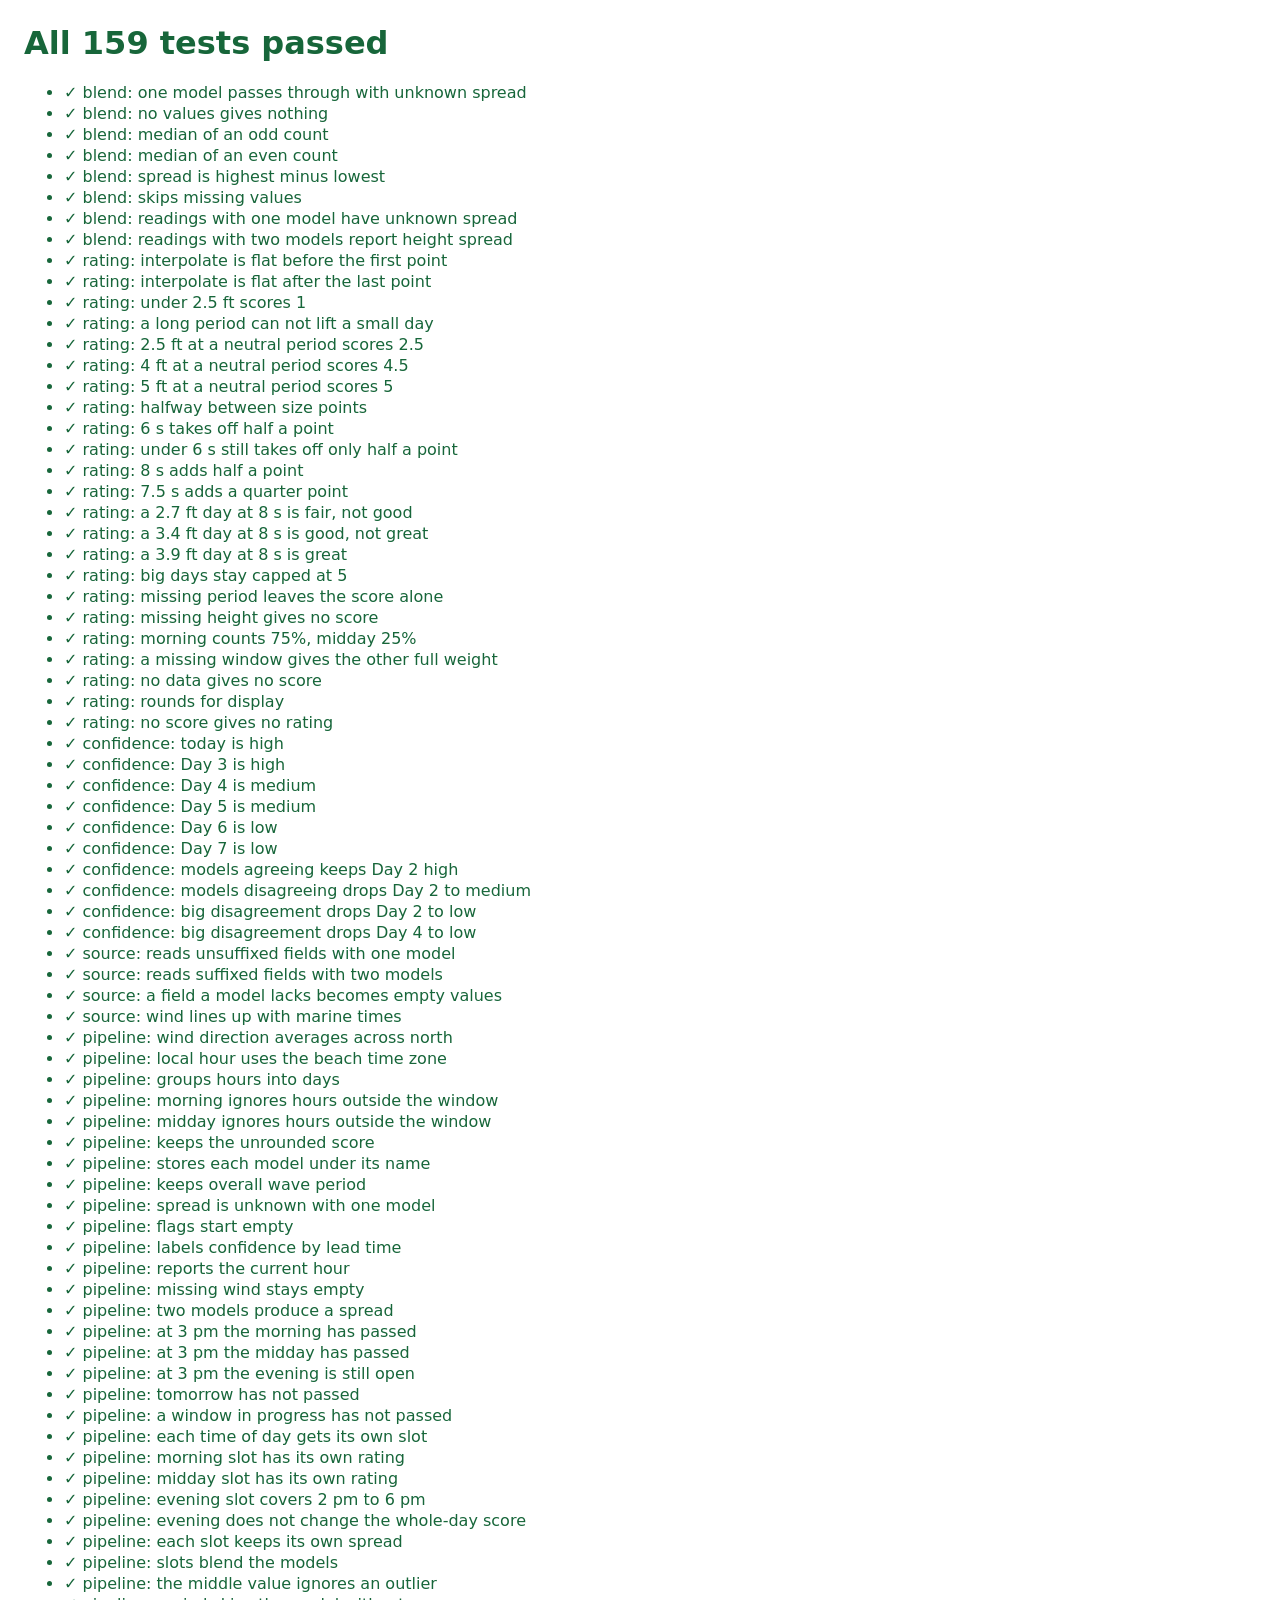
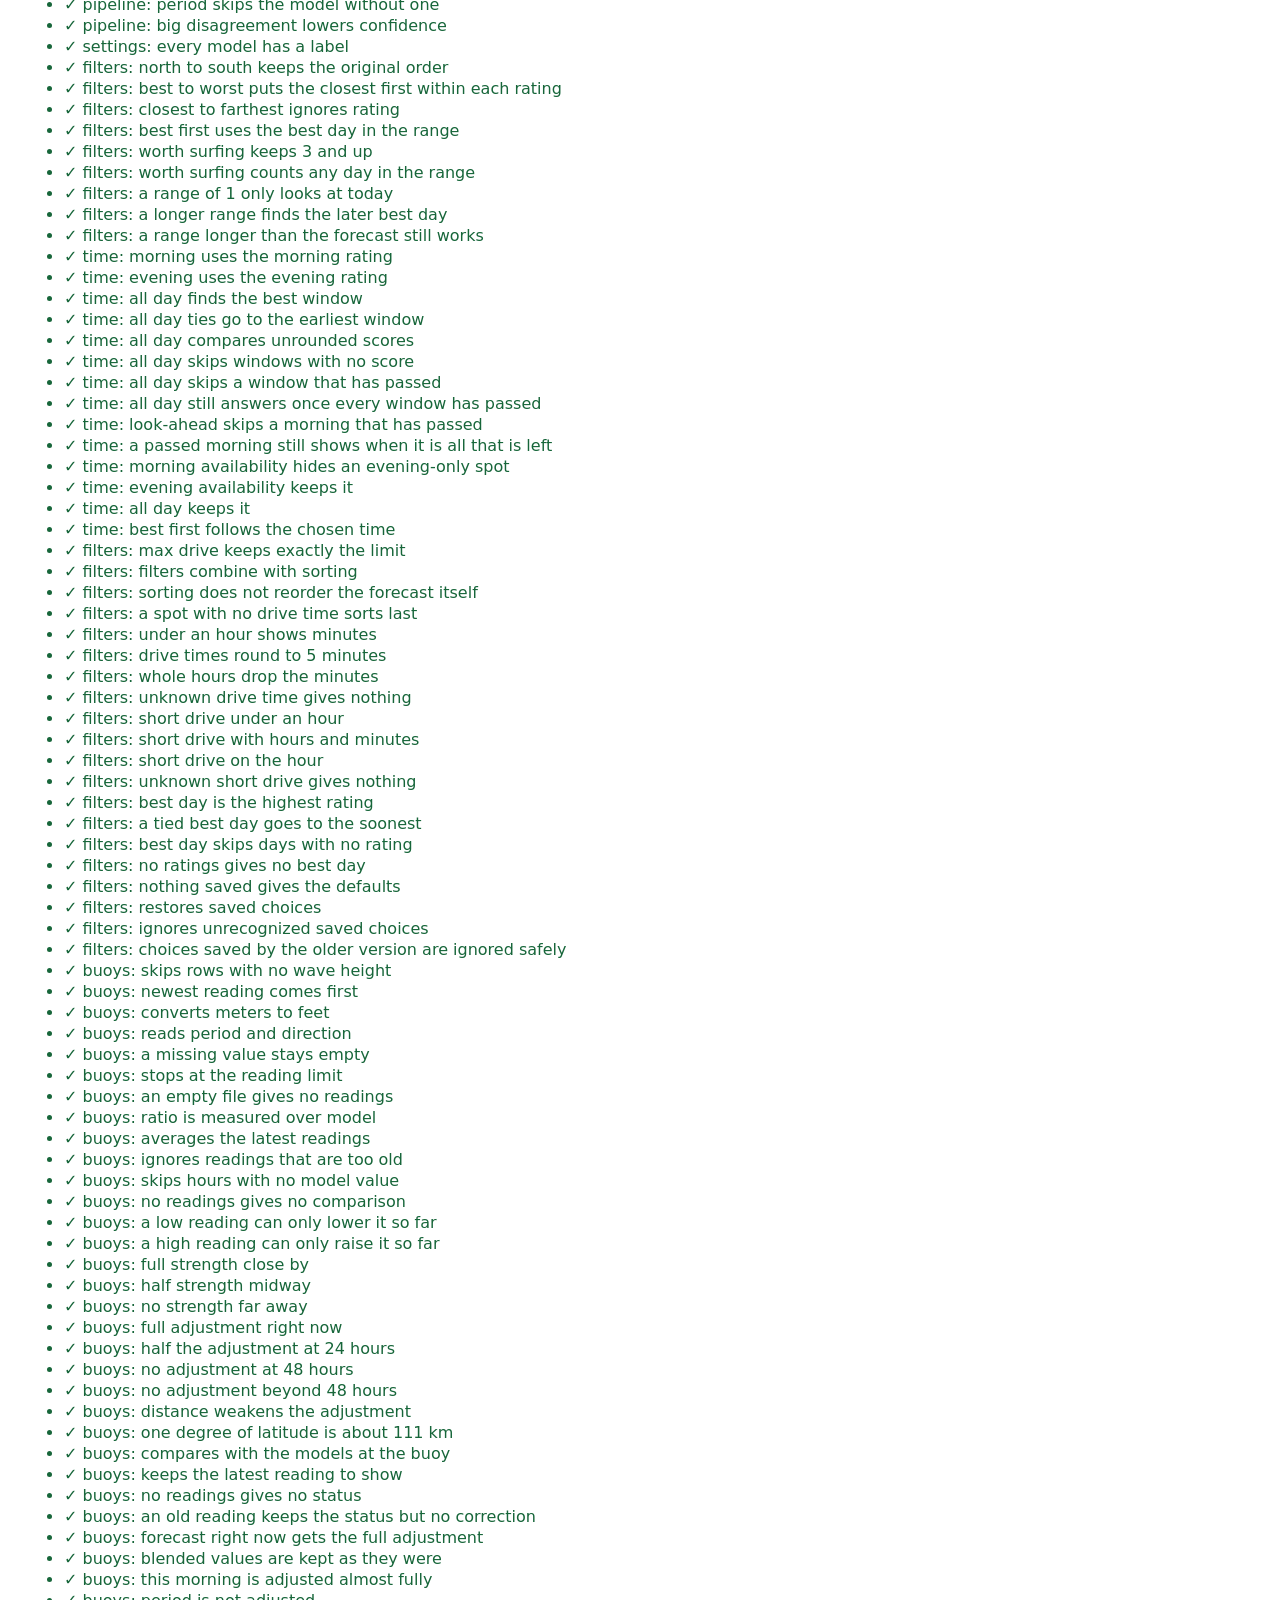
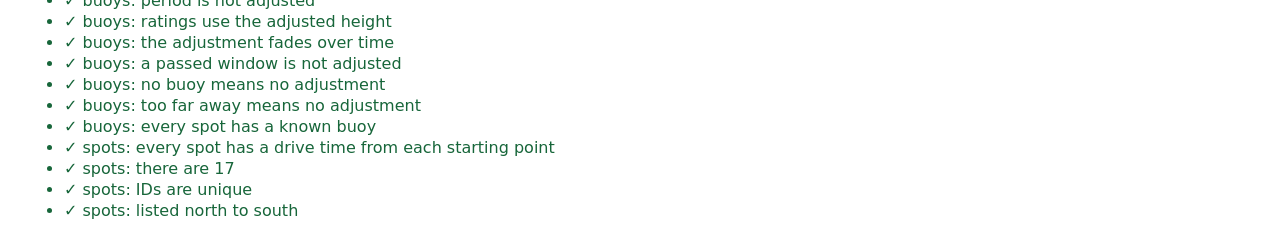
==== tests/tests.html @ 1b45737b "Add live buoy comparison and forecast correction A scheduled GitHub Action saves NOAA buoy readings " ====
<!DOCTYPE html>
<html lang="en">
  <head>
    <meta charset="utf-8" />
    <title>Surf Radar tests</title>
    <style>
      body { font-family: system-ui, sans-serif; margin: 24px; }
      .pass { color: #17663a; }
      .fail { color: #b3261e; font-weight: 700; }
      li { margin-block: 2px; }
    </style>
  </head>
  <body>
    <h1 id="summary">Running…</h1>
    <ul id="results"></ul>

    <script type="module">
      import { buoys } from '../buoys.js';
      import { settings } from '../settings.js';
      import { spots } from '../spots.js';
      import { computeBias, correctionFactor, distanceKm, distanceStrength } from '../src/correction.js';
      import { parseNdbcText } from '../src/sources/ndbc.js';
      import { blendValues, blendReadings } from '../src/blend.js';
      import { confidenceLabel, HIGH, MEDIUM, LOW } from '../src/confidence.js';
      import { averageDirection, buildBuoyStatus, buildSpotForecast, localHourKey } from '../src/pipeline.js';
      import { ALL_DAY, applyView, bestDay, bestDayInRange, DEFAULT_VIEW, formatDrive, formatDriveShort, restoreView, slotForTime } from '../src/filters.js';
      import { interpolate, scoreConditions, scoreDay, toRating } from '../src/rating.js';
      import { parseMarineLocation, parseWindLocation } from '../src/sources/open-meteo.js';

      const results = [];
      const close = (a, b) => a !== null && b !== null && Math.abs(a - b) < 1e-9;

      function check(name, passed, detail = '') {
        results.push({ name, passed, detail });
      }
      const same = (name, actual, expected) =>
        check(
          name,
          typeof expected === 'number' ? close(actual, expected) : JSON.stringify(actual) === JSON.stringify(expected),
          `got ${JSON.stringify(actual)}, expected ${JSON.stringify(expected)}`,
        );

      const profile = settings.profiles.adrian;
      const score = (waveHeightFt, swellPeriodS) => scoreConditions({ waveHeightFt, swellPeriodS }, profile);
      const rules = settings.confidence;

      // --- Blend ---
      same('blend: one model passes through with unknown spread', blendValues([3.2]), { value: 3.2, spread: null, count: 1 });
      same('blend: no values gives nothing', blendValues([null, undefined]), { value: null, spread: null, count: 0 });
      same('blend: median of an odd count', blendValues([1, 5, 2]).value, 2);
      same('blend: median of an even count', blendValues([1, 2, 3, 6]).value, 2.5);
      same('blend: spread is highest minus lowest', blendValues([1, 2, 3, 6]).spread, 5);
      same('blend: skips missing values', blendValues([2, null, 4]), { value: 3, spread: 2, count: 2 });
      same('blend: readings with one model have unknown spread', blendReadings([{ waveHeightFt: 3, swellPeriodS: 8 }]), { waveHeightFt: 3, swellPeriodS: 8, heightSpreadFt: null });
      same('blend: readings with two models report height spread', blendReadings([{ waveHeightFt: 3 }, { waveHeightFt: 4 }]), { waveHeightFt: 3.5, heightSpreadFt: 1 });

      // --- Rating ---
      same('rating: interpolate is flat before the first point', interpolate(profile.periodCurve, 3), -0.5);
      same('rating: interpolate is flat after the last point', interpolate(profile.periodCurve, 12), 0.5);
      same('rating: under 2.5 ft scores 1', score(2.4, 7), 1);
      same('rating: a long period can not lift a small day', score(1.5, 12), 1);
      same('rating: 2.5 ft at a neutral period scores 2.5', score(2.5, 7), 2.5);
      same('rating: 4 ft at a neutral period scores 4.5', score(4, 7), 4.5);
      same('rating: 5 ft at a neutral period scores 5', score(5, 7), 5);
      same('rating: halfway between size points', score(3.25, 7), 3.5);
      same('rating: 6 s takes off half a point', score(4, 6), 4);
      same('rating: under 6 s still takes off only half a point', score(4, 4), 4);
      same('rating: 8 s adds half a point', score(3.25, 8), 4);
      same('rating: 7.5 s adds a quarter point', score(3.25, 7.5), 3.75);
      same('rating: a 2.7 ft day at 8 s is fair, not good', toRating(score(2.7, 8)), 3);
      same('rating: a 3.4 ft day at 8 s is good, not great', toRating(score(3.4, 8)), 4);
      same('rating: a 3.9 ft day at 8 s is great', toRating(score(3.9, 8)), 5);
      same('rating: big days stay capped at 5', score(10, 14), 5);
      same('rating: missing period leaves the score alone', score(4, null), 4.5);
      same('rating: missing height gives no score', score(null, 8), null);
      same('rating: morning counts 75%, midday 25%', scoreDay({ morning: { waveHeightFt: 4, swellPeriodS: 7 }, midday: { waveHeightFt: 2.5, swellPeriodS: 7 } }, profile), 4);
      same('rating: a missing window gives the other full weight', scoreDay({ morning: { waveHeightFt: null }, midday: { waveHeightFt: 4, swellPeriodS: 7 } }, profile), 4.5);
      same('rating: no data gives no score', scoreDay({ morning: {}, midday: {} }, profile), null);
      same('rating: rounds for display', toRating(3.5), 4);
      same('rating: no score gives no rating', toRating(null), null);

      // --- Confidence ---
      const label = (dayIndex, spreadFt = null) => confidenceLabel({ dayIndex, spreadFt }, rules);
      same('confidence: today is high', label(0), HIGH);
      same('confidence: Day 3 is high', label(3), HIGH);
      same('confidence: Day 4 is medium', label(4), MEDIUM);
      same('confidence: Day 5 is medium', label(5), MEDIUM);
      same('confidence: Day 6 is low', label(6), LOW);
      same('confidence: Day 7 is low', label(7), LOW);
      same('confidence: models agreeing keeps Day 2 high', label(2, 0.5), HIGH);
      same('confidence: models disagreeing drops Day 2 to medium', label(2, 1.5), MEDIUM);
      same('confidence: big disagreement drops Day 2 to low', label(2, 2.5), LOW);
      same('confidence: big disagreement drops Day 4 to low', label(4, 2.5), LOW);

      // --- Open-Meteo format ---
      const singleModel = { hourly: { time: ['t0'], wave_height: [3], swell_wave_period: [8], wave_period: [6] } };
      same('source: reads unsuffixed fields with one model', parseMarineLocation(singleModel, ['a']).models.a, { waveHeightFt: [3], swellPeriodS: [8], wavePeriodS: [6] });
      const twoModels = { hourly: { time: ['t0'], wave_height_a: [3], swell_wave_period_a: [8], wave_period_a: [6], wave_height_b: [4], wave_period_b: [7] } };
      same('source: reads suffixed fields with two models', parseMarineLocation(twoModels, ['a', 'b']).models.b.waveHeightFt, [4]);
      same('source: a field a model lacks becomes empty values', parseMarineLocation(twoModels, ['a', 'b']).models.b.swellPeriodS, [null]);
      same(
        'source: wind lines up with marine times',
        parseWindLocation({ hourly: { time: ['t1', 't0'], wind_speed_10m: [20, 10], wind_direction_10m: [200, 100] } }, ['t0', 't1', 't2']),
        { speedMph: [10, 20, null], directionDeg: [100, 200, null] },
      );

      // --- Pipeline ---
      same('pipeline: wind direction averages across north', Math.round(averageDirection([350, 10])) % 360, 0);
      same('pipeline: local hour uses the beach time zone', localHourKey(new Date('2026-11-06T17:30:00Z'), 'America/New_York'), '2026-11-06T12:00');

      const times = [];
      for (const date of ['2026-11-06', '2026-11-07']) {
        for (let hour = 0; hour < 24; hour++) times.push(`${date}T${String(hour).padStart(2, '0')}:00`);
      }
      // 4 ft from 6–10 am, 2.5 ft from 10 am–2 pm, and 99 ft outside the windows, which must be ignored.
      const heights = times.map((time) => {
        const hour = Number(time.slice(11, 13));
        return hour >= 6 && hour < 10 ? 4 : hour >= 10 && hour < 14 ? 2.5 : 99;
      });
      const data = {
        times,
        models: { only: { waveHeightFt: heights, swellPeriodS: times.map(() => 7), wavePeriodS: times.map(() => 5) } },
        wind: null,
      };
      const built = buildSpotForecast({ id: 'test', name: 'Test' }, data, settings, '2026-11-06T07:00');
      const firstDay = built.days[0];
      same('pipeline: groups hours into days', built.days.length, 2);
      same('pipeline: morning ignores hours outside the window', firstDay.final.morning.waveHeightFt, 4);
      same('pipeline: midday ignores hours outside the window', firstDay.final.midday.waveHeightFt, 2.5);
      same('pipeline: keeps the unrounded score', firstDay.score, 4);
      same('pipeline: stores each model under its name', firstDay.raw.only.morning.waveHeightFt, 4);
      same('pipeline: keeps overall wave period', firstDay.final.morning.wavePeriodS, 5);
      same('pipeline: spread is unknown with one model', firstDay.spreadFt, null);
      same('pipeline: flags start empty', firstDay.flags, []);
      same('pipeline: labels confidence by lead time', firstDay.confidence, HIGH);
      same('pipeline: reports the current hour', built.now.waveHeightFt, 4);
      same('pipeline: missing wind stays empty', firstDay.wind.morning.speedMph, null);

      const twoModelData = { ...data, models: { ...data.models, other: { waveHeightFt: heights.map((h) => h + 1), swellPeriodS: times.map(() => 7), wavePeriodS: times.map(() => 5) } } };
      same('pipeline: two models produce a spread', buildSpotForecast({ id: 'test' }, twoModelData, settings, '2026-11-06T07:00').days[0].spreadFt, 1);

      const afternoon = buildSpotForecast({ id: 'test' }, data, settings, '2026-11-06T15:00').days;
      same('pipeline: at 3 pm the morning has passed', afternoon[0].slots.morning.past, true);
      same('pipeline: at 3 pm the midday has passed', afternoon[0].slots.midday.past, true);
      same('pipeline: at 3 pm the evening is still open', afternoon[0].slots.evening.past, false);
      same('pipeline: tomorrow has not passed', afternoon[1].slots.morning.past, false);
      same('pipeline: a window in progress has not passed', firstDay.slots.morning.past, false);
      same('pipeline: each time of day gets its own slot', Object.keys(firstDay.slots), ['morning', 'midday', 'evening']);
      same('pipeline: morning slot has its own rating', firstDay.slots.morning.rating, 5);
      same('pipeline: midday slot has its own rating', firstDay.slots.midday.rating, 3);
      same('pipeline: evening slot covers 2 pm to 6 pm', firstDay.slots.evening.final.waveHeightFt, 99);
      same('pipeline: evening does not change the whole-day score', firstDay.score, 4);
      const twoModelDay = buildSpotForecast({ id: 'test' }, twoModelData, settings, '2026-11-06T07:00').days[0];
      same('pipeline: each slot keeps its own spread', twoModelDay.slots.morning.spreadFt, 1);
      same('pipeline: slots blend the models', twoModelDay.slots.morning.final.waveHeightFt, 4.5);

      // Three models where one has no swell period, like ECMWF, and one disagrees a lot.
      const threeModels = { ...data, models: {
        a: { waveHeightFt: times.map(() => 3), swellPeriodS: times.map(() => 8), wavePeriodS: times.map(() => 6) },
        b: { waveHeightFt: times.map(() => 3.5), swellPeriodS: times.map(() => 6), wavePeriodS: times.map(() => 6) },
        c: { waveHeightFt: times.map(() => 6), swellPeriodS: times.map(() => null), wavePeriodS: times.map(() => 6) },
      } };
      const threeModelSlot = buildSpotForecast({ id: 'test' }, threeModels, settings, '2026-11-06T07:00').days[0].slots.morning;
      same('pipeline: the middle value ignores an outlier', threeModelSlot.final.waveHeightFt, 3.5);
      same('pipeline: period skips the model without one', threeModelSlot.final.swellPeriodS, 7);
      same('pipeline: big disagreement lowers confidence', threeModelSlot.confidence, LOW);
      same('settings: every model has a label', settings.models.every((model) => model.id && model.label), true);

      // --- Filters ---
      // Spots in north-to-south order, each with [Today's rating, Saturday's rating] and a drive time.
      const fakeSpot = (id, ratings, minutes) => ({
        id,
        driveMinutes: minutes === null ? {} : { doral: minutes },
        days: ratings.map((rating, dayIndex) => fakeDay(dayIndex, rating)),
      });
      function fakeDay(dayIndex, morning, midday = 1, evening = 1) {
        const slot = (name, rating) => ({ name, rating, score: rating });
        return { dayIndex, slots: { morning: slot('morning', morning), midday: slot('midday', midday), evening: slot('evening', evening) } };
      }
      const fakeForecast = [
        fakeSpot('far-4', [4, 1], 200),
        fakeSpot('far-5', [5, 2], 180),
        fakeSpot('mid-3', [3, 5], 90),
        fakeSpot('near-4', [4, 3], 50),
        fakeSpot('near-5', [5, 1], 30),
        fakeSpot('near-1', [1, 4], 40),
      ];
      const options = { homeId: 'doral', worthSurfingRating: 3 };
      const order = (changes) => applyView(fakeForecast, { ...DEFAULT_VIEW, ...changes }, options).map((spot) => spot.id);

      same('filters: north to south keeps the original order', order({}), ['far-4', 'far-5', 'mid-3', 'near-4', 'near-5', 'near-1']);
      same('filters: best to worst puts the closest first within each rating', order({ sort: 'best' }), ['near-5', 'far-5', 'near-4', 'far-4', 'mid-3', 'near-1']);
      same('filters: closest to farthest ignores rating', order({ sort: 'closest' }), ['near-5', 'near-1', 'near-4', 'mid-3', 'far-5', 'far-4']);
      same('filters: best first uses the best day in the range', order({ sort: 'best', rangeDays: 2 }), ['near-5', 'mid-3', 'far-5', 'near-1', 'near-4', 'far-4']);
      same('filters: worth surfing keeps 3 and up', order({ worthSurfingOnly: true }), ['far-4', 'far-5', 'mid-3', 'near-4', 'near-5']);
      same('filters: worth surfing counts any day in the range', order({ worthSurfingOnly: true, rangeDays: 2 }), ['far-4', 'far-5', 'mid-3', 'near-4', 'near-5', 'near-1']);
      same('filters: a range of 1 only looks at today', bestDayInRange(fakeForecast[2], 1, 'morning').day.dayIndex, 0);
      same('filters: a longer range finds the later best day', bestDayInRange(fakeForecast[2], 2, 'morning').day.dayIndex, 1);
      same('filters: a range longer than the forecast still works', bestDayInRange(fakeForecast[2], 7, 'morning').day.dayIndex, 1);

      // Better in the evening: skip it in the morning, great at 5.
      const eveningDay = fakeDay(0, 1, 2, 5);
      same('time: morning uses the morning rating', slotForTime(eveningDay, 'morning').rating, 1);
      same('time: evening uses the evening rating', slotForTime(eveningDay, 'evening').rating, 5);
      same('time: all day finds the best window', slotForTime(eveningDay, ALL_DAY).name, 'evening');
      same('time: all day ties go to the earliest window', slotForTime(fakeDay(0, 3, 3, 3), ALL_DAY).name, 'morning');
      same('time: all day compares unrounded scores', slotForTime({ slots: { morning: { name: 'morning', rating: 4, score: 3.6 }, midday: { name: 'midday', rating: 4, score: 4.4 } } }, ALL_DAY).name, 'midday');
      same('time: all day skips windows with no score', slotForTime({ slots: { morning: { name: 'morning', rating: null, score: null }, midday: { name: 'midday', rating: 2, score: 2 } } }, ALL_DAY).name, 'midday');
      const eveningSpot = { id: 'evening-spot', driveMinutes: { doral: 10 }, days: [eveningDay] };
      const pastDay = fakeDay(0, 5, 2, 3);
      pastDay.slots.morning.past = true;
      same('time: all day skips a window that has passed', slotForTime(pastDay, ALL_DAY).name, 'evening');
      const allPastDay = fakeDay(0, 5, 2, 3);
      Object.values(allPastDay.slots).forEach((slot) => { slot.past = true; });
      same('time: all day still answers once every window has passed', slotForTime(allPastDay, ALL_DAY).name, 'morning');
      same('time: look-ahead skips a morning that has passed', bestDay([pastDay, fakeDay(1, 3)], 'morning').day.dayIndex, 1);
      same('time: a passed morning still shows when it is all that is left', bestDay([pastDay], 'morning').slot.past, true);
      same('time: morning availability hides an evening-only spot', applyView([eveningSpot], { ...DEFAULT_VIEW, worthSurfingOnly: true }, options).length, 0);
      same('time: evening availability keeps it', applyView([eveningSpot], { ...DEFAULT_VIEW, worthSurfingOnly: true, time: 'evening' }, options).length, 1);
      same('time: all day keeps it', applyView([eveningSpot], { ...DEFAULT_VIEW, worthSurfingOnly: true, time: ALL_DAY }, options).length, 1);
      same('time: best first follows the chosen time', applyView([fakeSpot('morning-4', [4], 50), eveningSpot], { ...DEFAULT_VIEW, sort: 'best', time: 'evening' }, options)[0].id, 'evening-spot');
      same('filters: max drive keeps exactly the limit', order({ maxDriveMinutes: 90 }), ['mid-3', 'near-4', 'near-5', 'near-1']);
      same('filters: filters combine with sorting', order({ sort: 'best', worthSurfingOnly: true, maxDriveMinutes: 60 }), ['near-5', 'near-4']);
      same('filters: sorting does not reorder the forecast itself', (order({ sort: 'closest' }), fakeForecast[0].id), 'far-4');
      same('filters: a spot with no drive time sorts last', applyView([fakeSpot('none', [5], null), fakeSpot('some', [5], 100)], { ...DEFAULT_VIEW, sort: 'closest' }, options).map((spot) => spot.id), ['some', 'none']);

      same('filters: under an hour shows minutes', formatDrive(31), 'about 30 min');
      same('filters: drive times round to 5 minutes', formatDrive(102), 'about 1 hr 40 min');
      same('filters: whole hours drop the minutes', formatDrive(239), 'about 4 hr');
      same('filters: unknown drive time gives nothing', formatDrive(null), null);
      same('filters: short drive under an hour', formatDriveShort(29), '30m');
      same('filters: short drive with hours and minutes', formatDriveShort(102), '1h 40m');
      same('filters: short drive on the hour', formatDriveShort(180), '3h');
      same('filters: unknown short drive gives nothing', formatDriveShort(null), null);

      same('filters: best day is the highest rating', bestDay(fakeForecast[2].days, 'morning').day.dayIndex, 1);
      same('filters: a tied best day goes to the soonest', bestDay([fakeDay(0, 2), fakeDay(1, 4), fakeDay(2, 4)], 'morning').day.dayIndex, 1);
      same('filters: best day skips days with no rating', bestDay([fakeDay(0, null), fakeDay(1, 1)], 'morning').day.dayIndex, 1);
      same('filters: no ratings gives no best day', bestDay([fakeDay(0, null)], 'morning'), null);

      same('filters: nothing saved gives the defaults', restoreView(null), DEFAULT_VIEW);
      same('filters: restores saved choices', restoreView({ rangeDays: 5, time: 'evening', sort: 'best', worthSurfingOnly: true, maxDriveMinutes: 120 }), { rangeDays: 5, time: 'evening', sort: 'best', worthSurfingOnly: true, maxDriveMinutes: 120 });
      same('filters: ignores unrecognized saved choices', restoreView({ rangeDays: 4, time: 'night', sort: 'toString', worthSurfingOnly: 'yes', maxDriveMinutes: 45 }), DEFAULT_VIEW);
      same('filters: choices saved by the older version are ignored safely', restoreView({ sort: 'best', dayIndex: 3 }), { ...DEFAULT_VIEW, sort: 'best' });

      // --- Buoys ---
      // Real format from NDBC, including a row with no wave data and a missing period.
      const ndbcSample = [
        '#YY  MM DD hh mm WDIR WSPD GST  WVHT   DPD   APD MWD   PRES  ATMP  WTMP  DEWP  VIS PTDY  TIDE',
        '#yr  mo dy hr mn degT m/s  m/s     m   sec   sec degT   hPa  degC  degC  degC  nmi  hPa    ft',
        '2026 11 06 19 40 100 5.0 6.0    MM    MM    MM  MM   1016    MM  29.2    MM   MM   MM    MM',
        '2026 11 06 19 26  MM   MM   MM   1.0    10   6.7  58     MM    MM  29.2    MM   MM   MM    MM',
        '2026 11 06 18 56  MM   MM   MM   1.2    MM   6.7  67     MM    MM  29.0    MM   MM   MM    MM',
        '',
      ].join('\n');
      const parsed = parseNdbcText(ndbcSample);
      same('buoys: skips rows with no wave height', parsed.length, 2);
      same('buoys: newest reading comes first', parsed[0].time, '2026-11-06T19:26:00.000Z');
      same('buoys: converts meters to feet', parsed[0].waveHeightFt, 3.28084);
      same('buoys: reads period and direction', [parsed[0].dominantPeriodS, parsed[0].averagePeriodS, parsed[0].directionDeg], [10, 6.7, 58]);
      same('buoys: a missing value stays empty', parsed[1].dominantPeriodS, null);
      same('buoys: stops at the reading limit', parseNdbcText(ndbcSample, 1).length, 1);
      same('buoys: an empty file gives no readings', parseNdbcText(''), []);

      const buoyRules = settings.buoyCorrection;
      const buoyNow = new Date('2026-11-06T20:00:00Z');
      const reading = (minutesAgo, waveHeightFt) => ({ time: new Date(buoyNow - minutesAgo * 60000).toISOString(), waveHeightFt });
      const flatModel = (ft) => () => ft;
      same('buoys: ratio is measured over model', computeBias([reading(30, 3)], flatModel(4), buoyNow, buoyRules).ratio, 0.75);
      same('buoys: averages the latest readings', computeBias([reading(10, 3), reading(40, 4), reading(70, 5), reading(100, 100)], flatModel(4), buoyNow, buoyRules).measuredFt, 4);
      same('buoys: ignores readings that are too old', computeBias([reading(200, 3)], flatModel(4), buoyNow, buoyRules), null);
      same('buoys: skips hours with no model value', computeBias([reading(10, 3)], flatModel(null), buoyNow, buoyRules), null);
      same('buoys: no readings gives no comparison', computeBias([], flatModel(4), buoyNow, buoyRules), null);
      same('buoys: a low reading can only lower it so far', computeBias([reading(10, 1)], flatModel(4), buoyNow, buoyRules).ratio, buoyRules.minRatio);
      same('buoys: a high reading can only raise it so far', computeBias([reading(10, 9)], flatModel(4), buoyNow, buoyRules).ratio, buoyRules.maxRatio);

      same('buoys: full strength close by', distanceStrength(30, buoyRules), 1);
      same('buoys: half strength midway', distanceStrength(80, buoyRules), 0.5);
      same('buoys: no strength far away', distanceStrength(200, buoyRules), 0);
      same('buoys: full adjustment right now', correctionFactor(0.8, 0, 1, buoyRules), 0.8);
      same('buoys: half the adjustment at 24 hours', correctionFactor(0.8, 24, 1, buoyRules), 0.9);
      same('buoys: no adjustment at 48 hours', correctionFactor(0.8, 48, 1, buoyRules), 1);
      same('buoys: no adjustment beyond 48 hours', correctionFactor(0.8, 90, 1, buoyRules), 1);
      same('buoys: distance weakens the adjustment', correctionFactor(0.8, 0, 0.5, buoyRules), 0.9);
      check('buoys: one degree of latitude is about 111 km', Math.abs(distanceKm({ lat: 26, lon: -80 }, { lat: 27, lon: -80 }) - 111) < 1);

      // Spot right next to a buoy that reads 20% below the models, at 7 am on the first day.
      const nearby = { id: 'test', name: 'Test', lat: 26, lon: -80 };
      const buoyTimes = { times, models: { only: { waveHeightFt: times.map(() => 5), swellPeriodS: times.map(() => 8), wavePeriodS: times.map(() => 6) } } };
      const at7am = new Date('2026-11-06T12:30:00Z');
      const status = buildBuoyStatus({ id: 'b', name: 'B', lat: 26, lon: -80 }, [{ time: '2026-11-06T12:00:00Z', waveHeightFt: 4 }], buoyTimes, settings, at7am);
      same('buoys: compares with the models at the buoy', [status.bias.modelFt, status.bias.ratio], [5, 0.8]);
      same('buoys: keeps the latest reading to show', status.latest.waveHeightFt, 4);
      same('buoys: no readings gives no status', buildBuoyStatus({ id: 'b' }, [], buoyTimes, settings, at7am), null);
      same('buoys: an old reading keeps the status but no correction', buildBuoyStatus({ id: 'b' }, [{ time: '2026-11-06T01:00:00Z', waveHeightFt: 4 }], buoyTimes, settings, at7am).bias, null);

      const corrected = buildSpotForecast(nearby, data, settings, '2026-11-06T07:00', status);
      same('buoys: forecast right now gets the full adjustment', corrected.now.waveHeightFt, 3.2);
      same('buoys: blended values are kept as they were', corrected.days[0].blended.morning.waveHeightFt, 4);
      // The morning window's middle, 8 am, is 1 hour ahead of 7 am.
      const thisMorningFt = 4 * (1 - 0.2 * (1 - 1 / 48));
      same('buoys: this morning is adjusted almost fully', corrected.days[0].final.morning.waveHeightFt, thisMorningFt);
      same('buoys: period is not adjusted', corrected.days[0].final.morning.swellPeriodS, 7);
      same('buoys: ratings use the adjusted height', corrected.days[0].slots.morning.score, scoreConditions({ waveHeightFt: thisMorningFt, swellPeriodS: 7 }, profile));
      const tomorrowMidday = corrected.days[1].final.midday.waveHeightFt;
      // 12 noon tomorrow is 29 hours ahead, so 1 - 0.2 x (1 - 29/48) of the 2.5 ft forecast.
      same('buoys: the adjustment fades over time', tomorrowMidday, 2.5 * (1 - 0.2 * (1 - 29 / 48)));
      same('buoys: a passed window is not adjusted', buildSpotForecast(nearby, data, settings, '2026-11-06T15:00', status).days[0].final.morning.waveHeightFt, 4);
      same('buoys: no buoy means no adjustment', buildSpotForecast(nearby, data, settings, '2026-11-06T07:00').days[0].final.morning.waveHeightFt, 4);
      const farAway = { ...nearby, lat: 30 };
      same('buoys: too far away means no adjustment', buildSpotForecast(farAway, data, settings, '2026-11-06T07:00', status).days[0].final.morning.waveHeightFt, 4);

      check('buoys: every spot has a known buoy', spots.every((spot) => buoys.some((buoy) => buoy.id === spot.buoyId)));

      // --- Spots ---
      check('spots: every spot has a drive time from each starting point', spots.every((spot) => Object.keys(settings.homes).every((home) => Number.isFinite(spot.driveMinutes[home]))));
      same('spots: there are 17', spots.length, 17);
      same('spots: IDs are unique', new Set(spots.map((spot) => spot.id)).size, spots.length);
      check('spots: listed north to south', spots.every((spot, index) => index === 0 || spot.lat < spots[index - 1].lat));

      // --- Show results ---
      const failed = results.filter((result) => !result.passed);
      const summary = failed.length ? `${failed.length} of ${results.length} tests failed` : `All ${results.length} tests passed`;
      document.querySelector('#summary').textContent = summary;
      document.querySelector('#summary').className = failed.length ? 'fail' : 'pass';
      document.title = summary;
      document.querySelector('#results').innerHTML = results
        .map((result) => {
          const item = document.createElement('li');
          item.className = result.passed ? 'pass' : 'fail';
          item.textContent = result.passed ? `✓ ${result.name}` : `✗ ${result.name}: ${result.detail}`;
          return item.outerHTML;
        })
        .join('');
    </script>
  </body>
</html>
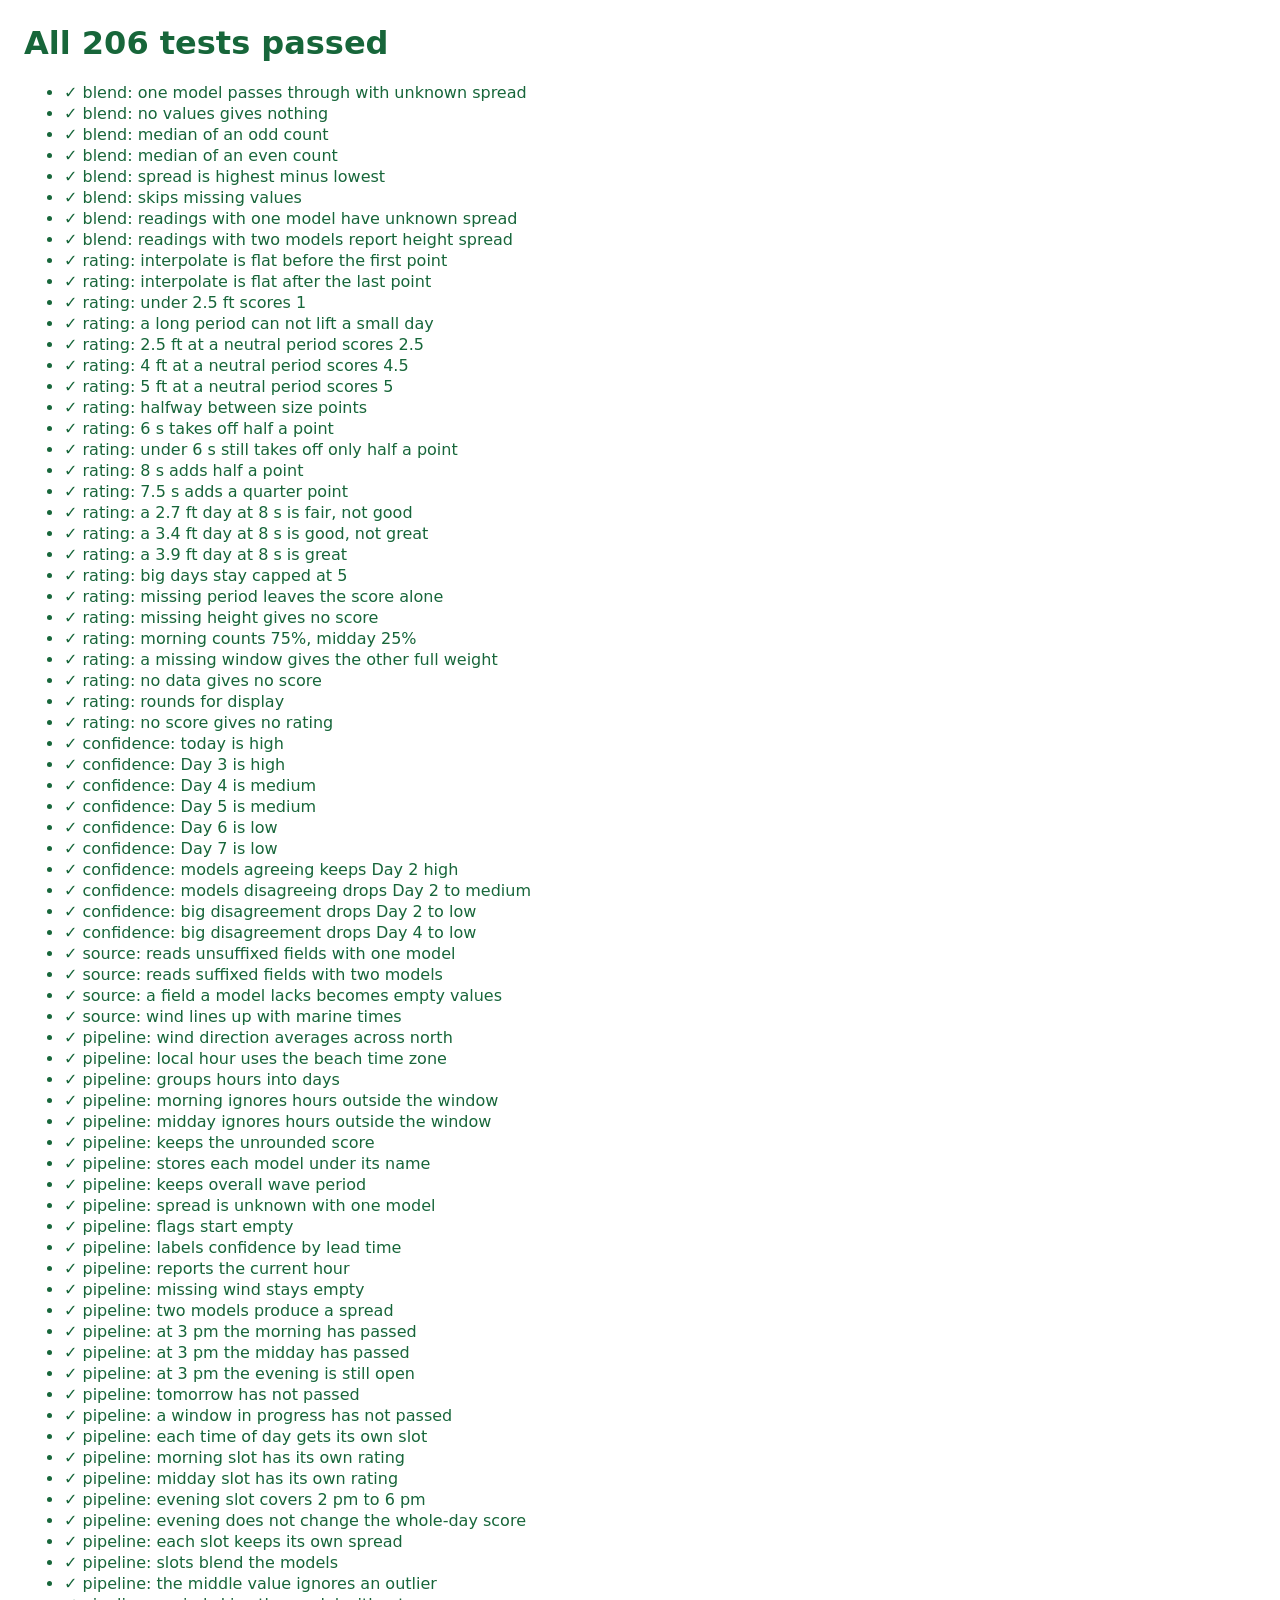
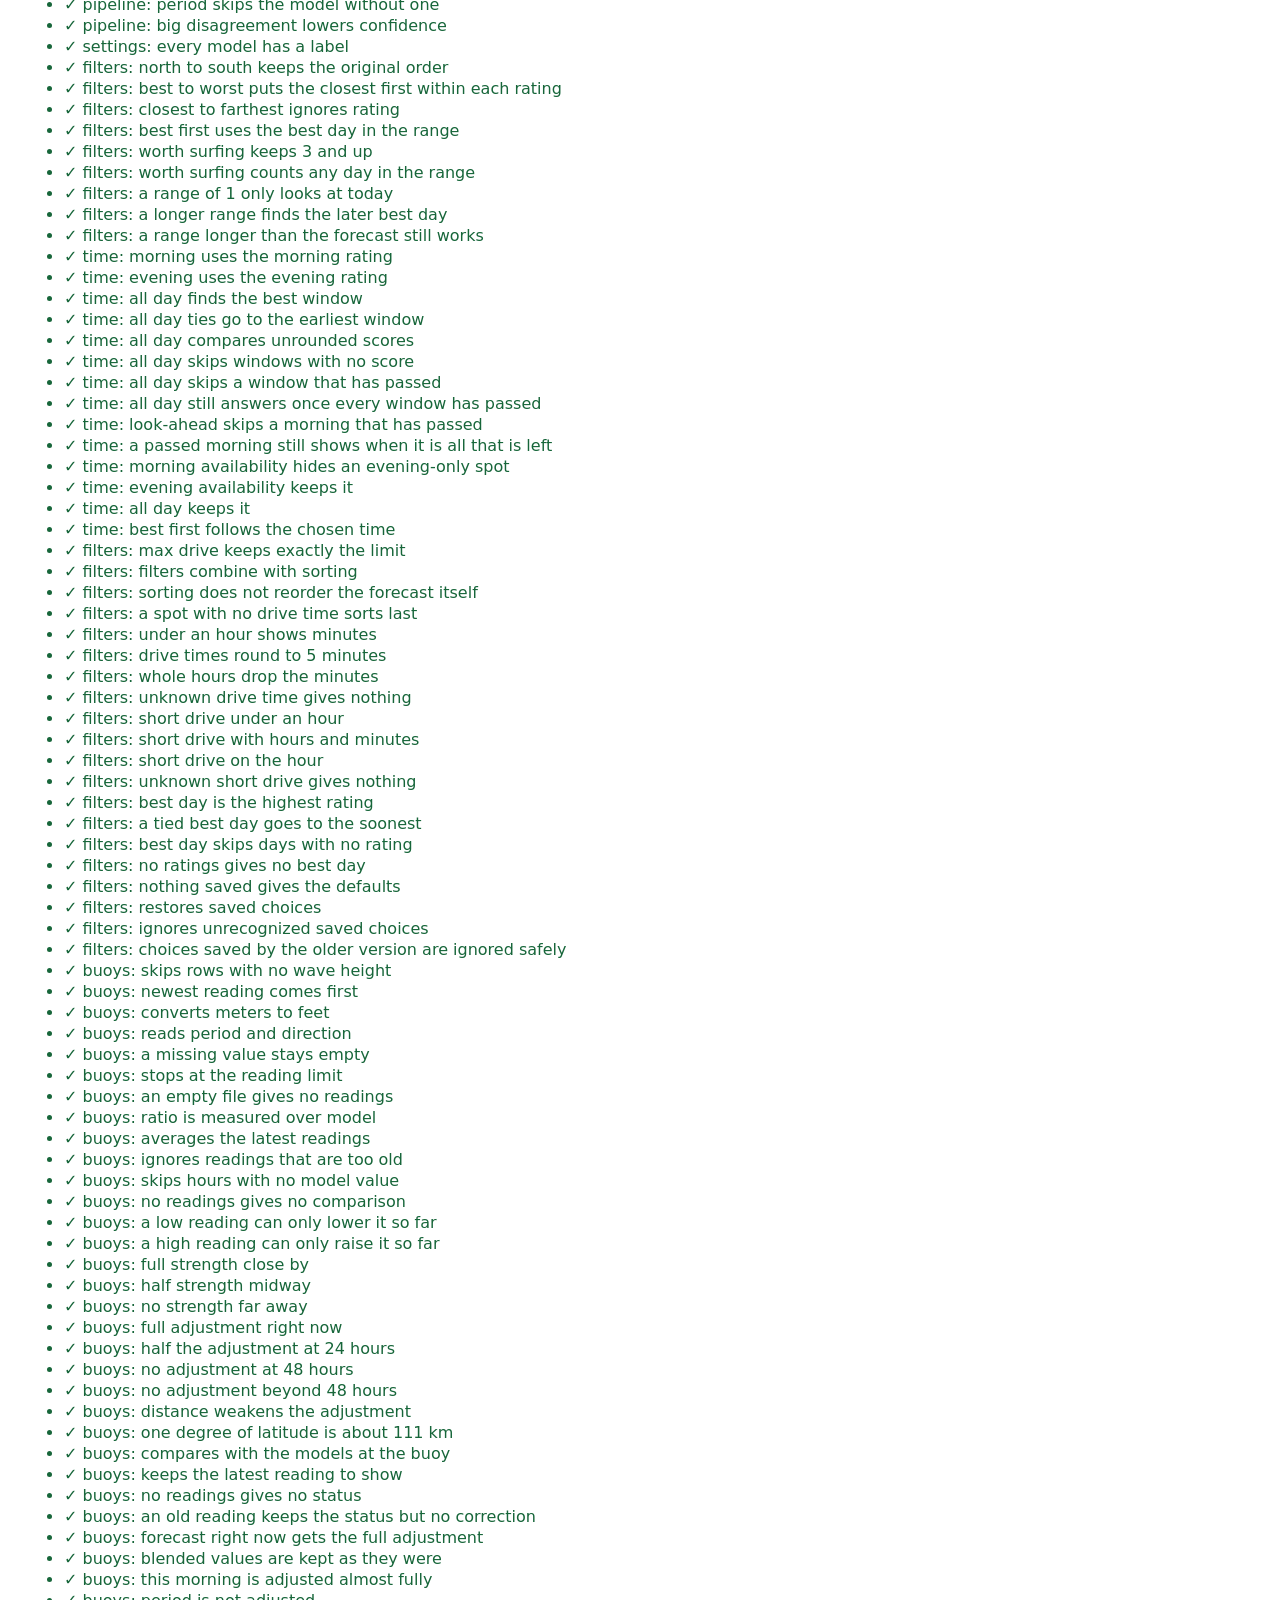
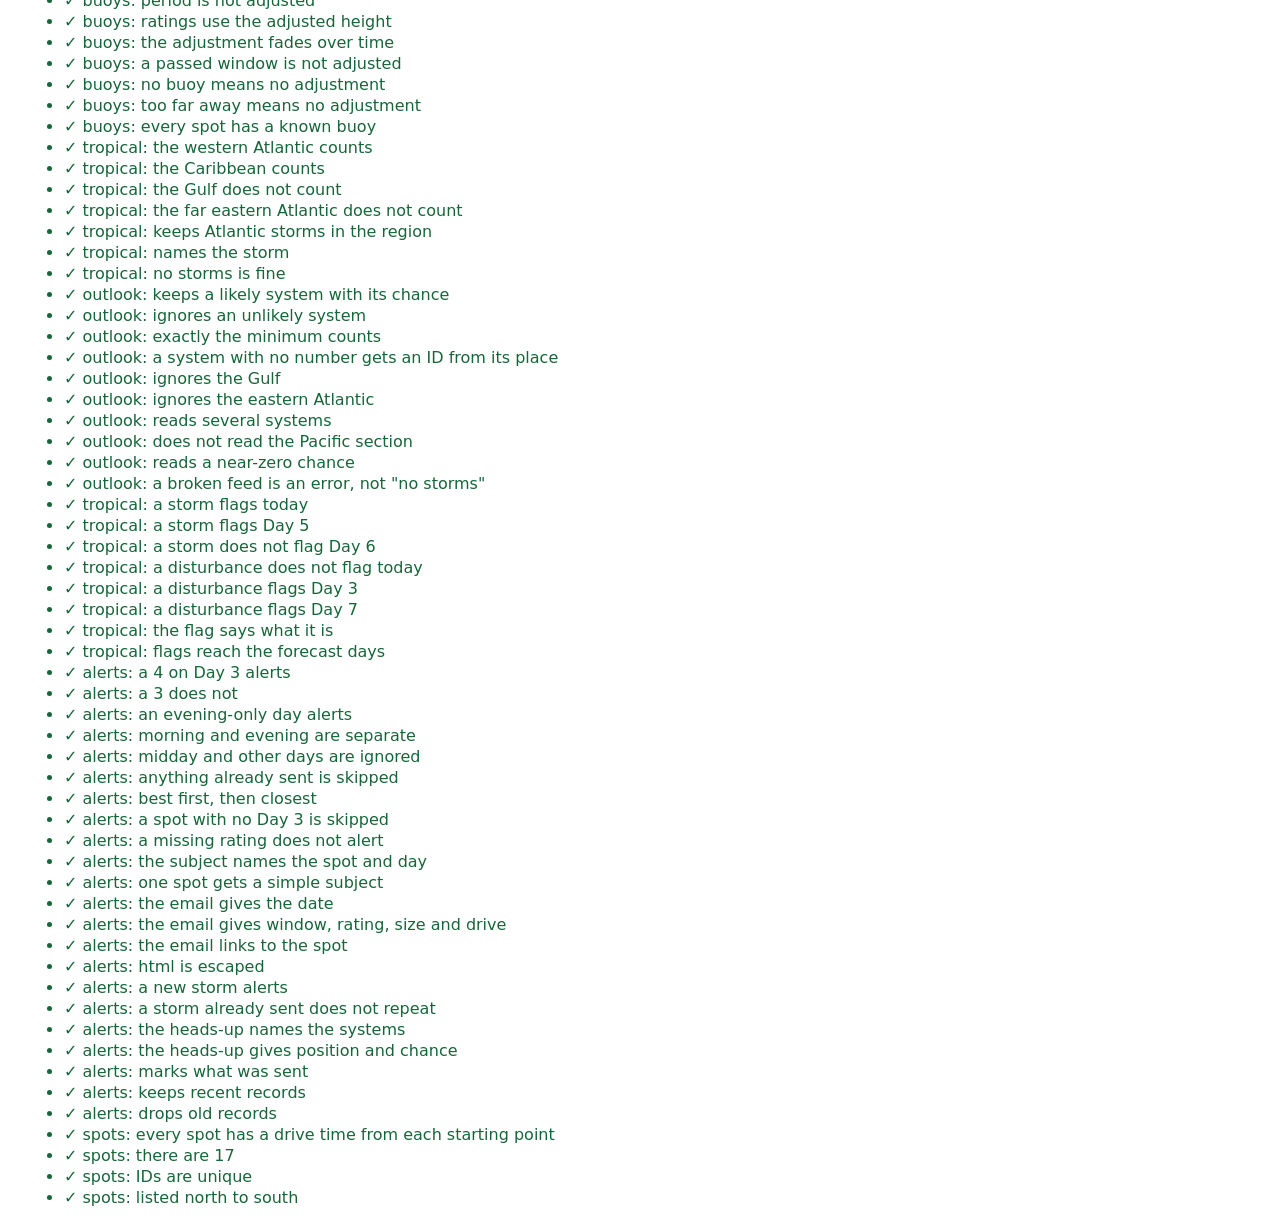
==== commit 7ed18449: "Add email alerts and tropical storm flags A daily GitHub Action emails when a spot is forecast at 4 " ====
--- a/tests/tests.html
+++ b/tests/tests.html
@@ -20,6 +20,8 @@
       import { spots } from '../spots.js';
       import { computeBias, correctionFactor, distanceKm, distanceStrength } from '../src/correction.js';
       import { parseNdbcText } from '../src/sources/ndbc.js';
+      import { flagsForDay, inSwellRegion, parseActiveStorms, parseOutlook } from '../src/sources/nhc.js';
+      import { buildSurfEmail, buildTropicalEmail, findSurfAlerts, findTropicalAlerts, markSent, pruneSent } from '../src/alerts.js';
       import { blendValues, blendReadings } from '../src/blend.js';
       import { confidenceLabel, HIGH, MEDIUM, LOW } from '../src/confidence.js';
       import { averageDirection, buildBuoyStatus, buildSpotForecast, localHourKey } from '../src/pipeline.js';
@@ -312,6 +314,91 @@
 
       check('buoys: every spot has a known buoy', spots.every((spot) => buoys.some((buoy) => buoy.id === spot.buoyId)));
 
+      // --- Tropical ---
+      same('tropical: the western Atlantic counts', inSwellRegion(26, -70), true);
+      same('tropical: the Caribbean counts', inSwellRegion(16, -80), true);
+      same('tropical: the Gulf does not count', inSwellRegion(26, -88), false);
+      same('tropical: the far eastern Atlantic does not count', inSwellRegion(15, -30), false);
+
+      // Shape taken from NHC's published sample file.
+      const stormFeed = { activeStorms: [
+        { id: 'al062023', name: 'Gert', classification: 'HU', latitude: '17.1N', longitude: '58.4W', latitudeNumeric: 17.1, longitudeNumeric: -58.4 },
+        { id: 'al072023', name: 'Gulfy', classification: 'TS', latitude: '26.0N', longitude: '90.0W', latitudeNumeric: 26, longitudeNumeric: -90 },
+        { id: 'ep092023', name: 'Pacific', classification: 'PTC', latitude: '17.0N', longitude: '60.0W', latitudeNumeric: 17, longitudeNumeric: -60 },
+      ] };
+      same('tropical: keeps Atlantic storms in the region', parseActiveStorms(stormFeed).map((storm) => storm.id), ['al062023']);
+      same('tropical: names the storm', parseActiveStorms(stormFeed)[0].name, 'Hurricane Gert');
+      same('tropical: no storms is fine', parseActiveStorms({ activeStorms: [] }), []);
+
+      // Text format taken from the real feed on 2026-11-06.
+      const outlookFeed = (body) => `<channel><title>Outlooks</title><item><title>Atlantic Tropical Weather Outlook</title><description><![CDATA[000<br>Tropical Weather Outlook<br>100 PM EST Fri Nov 6 2026<br><br>For the North Atlantic...Caribbean Sea and the Gulf of America:<br><br>${body}<br>&&<br>Forecaster Reinhart<br><br>]]></description></item><item><title>Eastern Pacific Tropical Weather Outlook</title><description><![CDATA[Eastern Pacific (EP91):<br>Stuff.<br>* Formation chance through 7 days...high...90 percent.<br><br>]]></description></item></channel>`;
+      const area = (place, chance) => `${place}:<br>A low pressure area is producing showers. <br>* Formation chance through 48 hours...low...10 percent.<br>* Formation chance through 7 days...medium...${chance} percent.<br><br>`;
+      same('outlook: keeps a likely system with its chance', parseOutlook(outlookFeed(area('Western Atlantic (AL94)', 60)), 40), [{ id: 'AL94', kind: 'outlook', name: 'Disturbance in the Western Atlantic', chance7Day: 60 }]);
+      same('outlook: ignores an unlikely system', parseOutlook(outlookFeed(area('Western and Central Atlantic (AL94)', 10)), 40), []);
+      same('outlook: exactly the minimum counts', parseOutlook(outlookFeed(area('Caribbean Sea', 40)), 40).length, 1);
+      same('outlook: a system with no number gets an ID from its place', parseOutlook(outlookFeed(area('Southwestern Caribbean Sea', 50)), 40)[0].id, 'southwestern-caribbean-sea');
+      same('outlook: ignores the Gulf', parseOutlook(outlookFeed(area('Gulf of America (AL90)', 80)), 40), []);
+      same('outlook: ignores the eastern Atlantic', parseOutlook(outlookFeed(area('Eastern Tropical Atlantic (AL91)', 80)), 40), []);
+      same('outlook: reads several systems', parseOutlook(outlookFeed(area('Western Atlantic (AL94)', 60) + area('Caribbean Sea (AL95)', 70)), 40).map((system) => system.id), ['AL94', 'AL95']);
+      same('outlook: does not read the Pacific section', parseOutlook(outlookFeed('Tropical cyclone formation is not expected during the next 7 days.<br><br>'), 40), []);
+      same('outlook: reads a near-zero chance', parseOutlook(outlookFeed(area('Caribbean Sea', 'near 0').replace('medium...near 0', 'low...near 0')), 0)[0].chance7Day, 0);
+      let outlookThrew = false;
+      try { parseOutlook('<channel></channel>', 40); } catch { outlookThrew = true; }
+      same('outlook: a broken feed is an error, not "no storms"', outlookThrew, true);
+
+      const storm = { id: 's', kind: 'storm', name: 'Hurricane Gert', position: '17.1N, 58.4W' };
+      const disturbance = { id: 'd', kind: 'outlook', name: 'Disturbance in the Caribbean Sea', chance7Day: 60 };
+      const tropicalRules = settings.tropical;
+      same('tropical: a storm flags today', flagsForDay([storm], 0, tropicalRules).length, 1);
+      same('tropical: a storm flags Day 5', flagsForDay([storm], 5, tropicalRules).length, 1);
+      same('tropical: a storm does not flag Day 6', flagsForDay([storm], 6, tropicalRules).length, 0);
+      same('tropical: a disturbance does not flag today', flagsForDay([disturbance], 0, tropicalRules).length, 0);
+      same('tropical: a disturbance flags Day 3', flagsForDay([disturbance], 3, tropicalRules).length, 1);
+      same('tropical: a disturbance flags Day 7', flagsForDay([disturbance], 7, tropicalRules).length, 1);
+      same('tropical: the flag says what it is', flagsForDay([storm], 1, tropicalRules)[0].text, 'Possible swell: Hurricane Gert');
+      same('tropical: flags reach the forecast days', buildSpotForecast({ id: 'test' }, data, settings, '2026-11-06T07:00', null, [storm]).days[0].flags[0].systemId, 's');
+
+      // --- Alerts ---
+      const alertSlot = (name, rating) => ({ name, rating, confidence: 'High confidence', final: { waveHeightFt: 4.1, swellPeriodS: 8.5 } });
+      const alertDays = (morning, evening) => [0, 1, 2, 3].map((dayIndex) => ({
+        dayIndex,
+        date: `2026-11-1${dayIndex}`,
+        slots: dayIndex === 3
+          ? { morning: alertSlot('morning', morning), midday: alertSlot('midday', 5), evening: alertSlot('evening', evening) }
+          : { morning: alertSlot('morning', 5), midday: alertSlot('midday', 5), evening: alertSlot('evening', 5) },
+      }));
+      const alertSpot = (id, morning, evening, minutes = 60) => ({ id, name: id, driveMinutes: { doral: minutes }, days: alertDays(morning, evening) });
+      const alertKeys = (forecast, sent = {}) => findSurfAlerts(forecast, settings, sent).map((alert) => alert.key);
+
+      same('alerts: a 4 on Day 3 alerts', alertKeys([alertSpot('a', 4, 1)]), ['surf|a|2026-11-13|morning']);
+      same('alerts: a 3 does not', alertKeys([alertSpot('a', 3, 3)]), []);
+      same('alerts: an evening-only day alerts', alertKeys([alertSpot('a', 1, 5)]), ['surf|a|2026-11-13|evening']);
+      same('alerts: morning and evening are separate', alertKeys([alertSpot('a', 4, 4)]).length, 2);
+      same('alerts: midday and other days are ignored', alertKeys([alertSpot('a', 1, 1)]), []);
+      same('alerts: anything already sent is skipped', alertKeys([alertSpot('a', 4, 4)], { 'surf|a|2026-11-13|morning': 't' }), ['surf|a|2026-11-13|evening']);
+      same('alerts: best first, then closest', alertKeys([alertSpot('far', 4, 1, 200), alertSpot('near', 4, 1, 30), alertSpot('top', 5, 1, 300)]).map((key) => key.split('|')[1]), ['top', 'near', 'far']);
+      same('alerts: a spot with no Day 3 is skipped', alertKeys([{ id: 'short', days: [] }]), []);
+      same('alerts: a missing rating does not alert', alertKeys([alertSpot('a', null, null)]), []);
+
+      const surfEmail = buildSurfEmail(findSurfAlerts([alertSpot('Jupiter', 4, 5, 94), alertSpot('Cocoa', 4, 1, 180)], settings, {}), settings);
+      check('alerts: the subject names the spot and day', surfEmail.subject === 'Surf alert: Jupiter and 1 more on Friday', surfEmail.subject);
+      same('alerts: one spot gets a simple subject', buildSurfEmail(findSurfAlerts([alertSpot('Jupiter', 4, 1)], settings, {}), settings).subject, 'Surf alert: Jupiter on Friday');
+      check('alerts: the email gives the date', surfEmail.text.includes('Friday, Nov 13'), surfEmail.text);
+      check('alerts: the email gives window, rating, size and drive', surfEmail.text.includes('Jupiter, evening') && surfEmail.text.includes('Rated 5 (Great), 4.1 ft at 8.5 s') && surfEmail.text.includes('About 1 hr 35 min from Doral'), surfEmail.text);
+      check('alerts: the email links to the spot', surfEmail.text.includes(`${settings.siteUrl}#Jupiter`), surfEmail.text);
+      check('alerts: html is escaped', buildSurfEmail(findSurfAlerts([{ ...alertSpot('<b>', 4, 1), name: '<b>' }], settings, {}), settings).html.includes('&#60;b&#62;'));
+
+      same('alerts: a new storm alerts', findTropicalAlerts([storm], {}).map((alert) => alert.key), ['tropical|s']);
+      same('alerts: a storm already sent does not repeat', findTropicalAlerts([storm], { 'tropical|s': 't' }), []);
+      const stormEmail = buildTropicalEmail(findTropicalAlerts([storm, disturbance], {}), settings);
+      same('alerts: the heads-up names the systems', stormEmail.subject, 'Tropical heads-up: Hurricane Gert, Disturbance in the Caribbean Sea');
+      check('alerts: the heads-up gives position and chance', stormEmail.text.includes('near 17.1N, 58.4W') && stormEmail.text.includes('60% chance'), stormEmail.text);
+
+      const alertNow = new Date('2026-11-20T10:00:00Z');
+      same('alerts: marks what was sent', markSent({}, [{ key: 'k' }], alertNow), { k: '2026-11-20T10:00:00.000Z' });
+      same('alerts: keeps recent records', Object.keys(pruneSent({ recent: '2026-11-10T00:00:00Z' }, alertNow)), ['recent']);
+      same('alerts: drops old records', Object.keys(pruneSent({ old: '2026-09-01T00:00:00Z' }, alertNow)), []);
+
       // --- Spots ---
       check('spots: every spot has a drive time from each starting point', spots.every((spot) => Object.keys(settings.homes).every((home) => Number.isFinite(spot.driveMinutes[home]))));
       same('spots: there are 17', spots.length, 17);
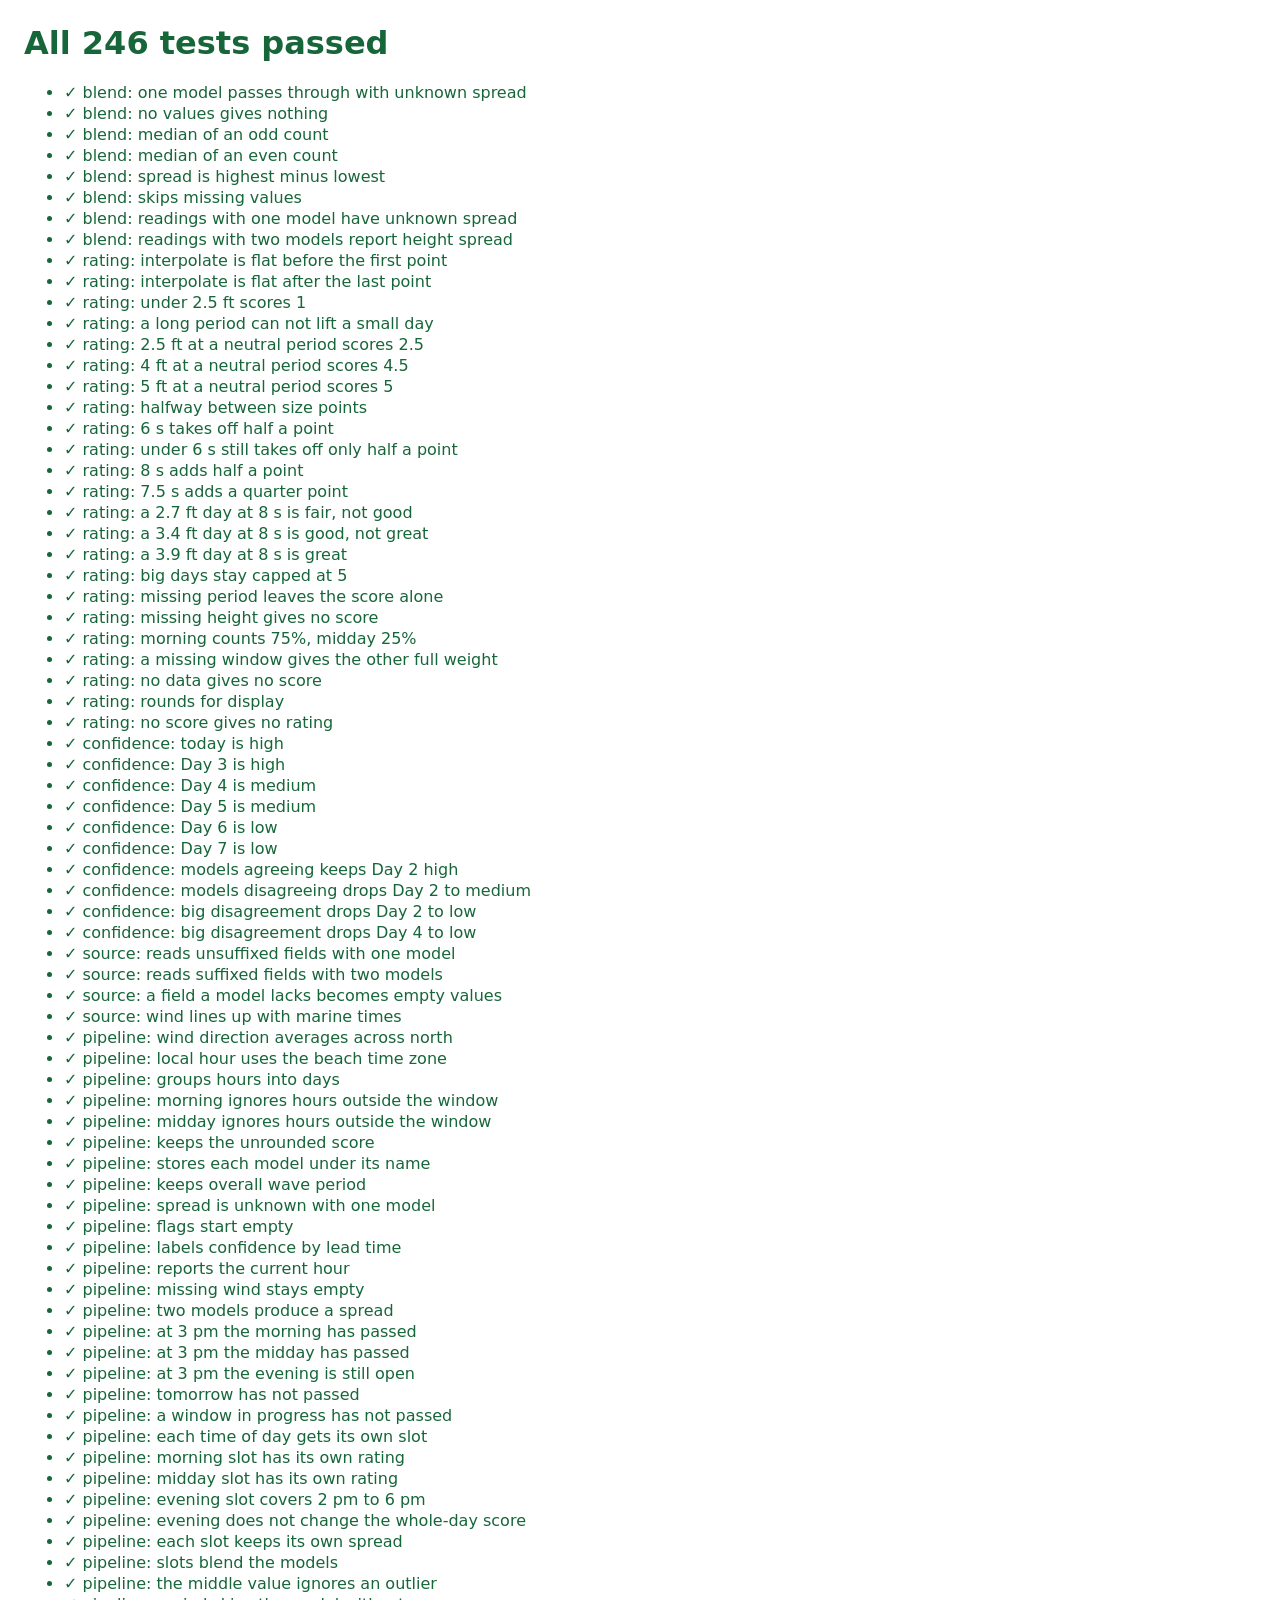
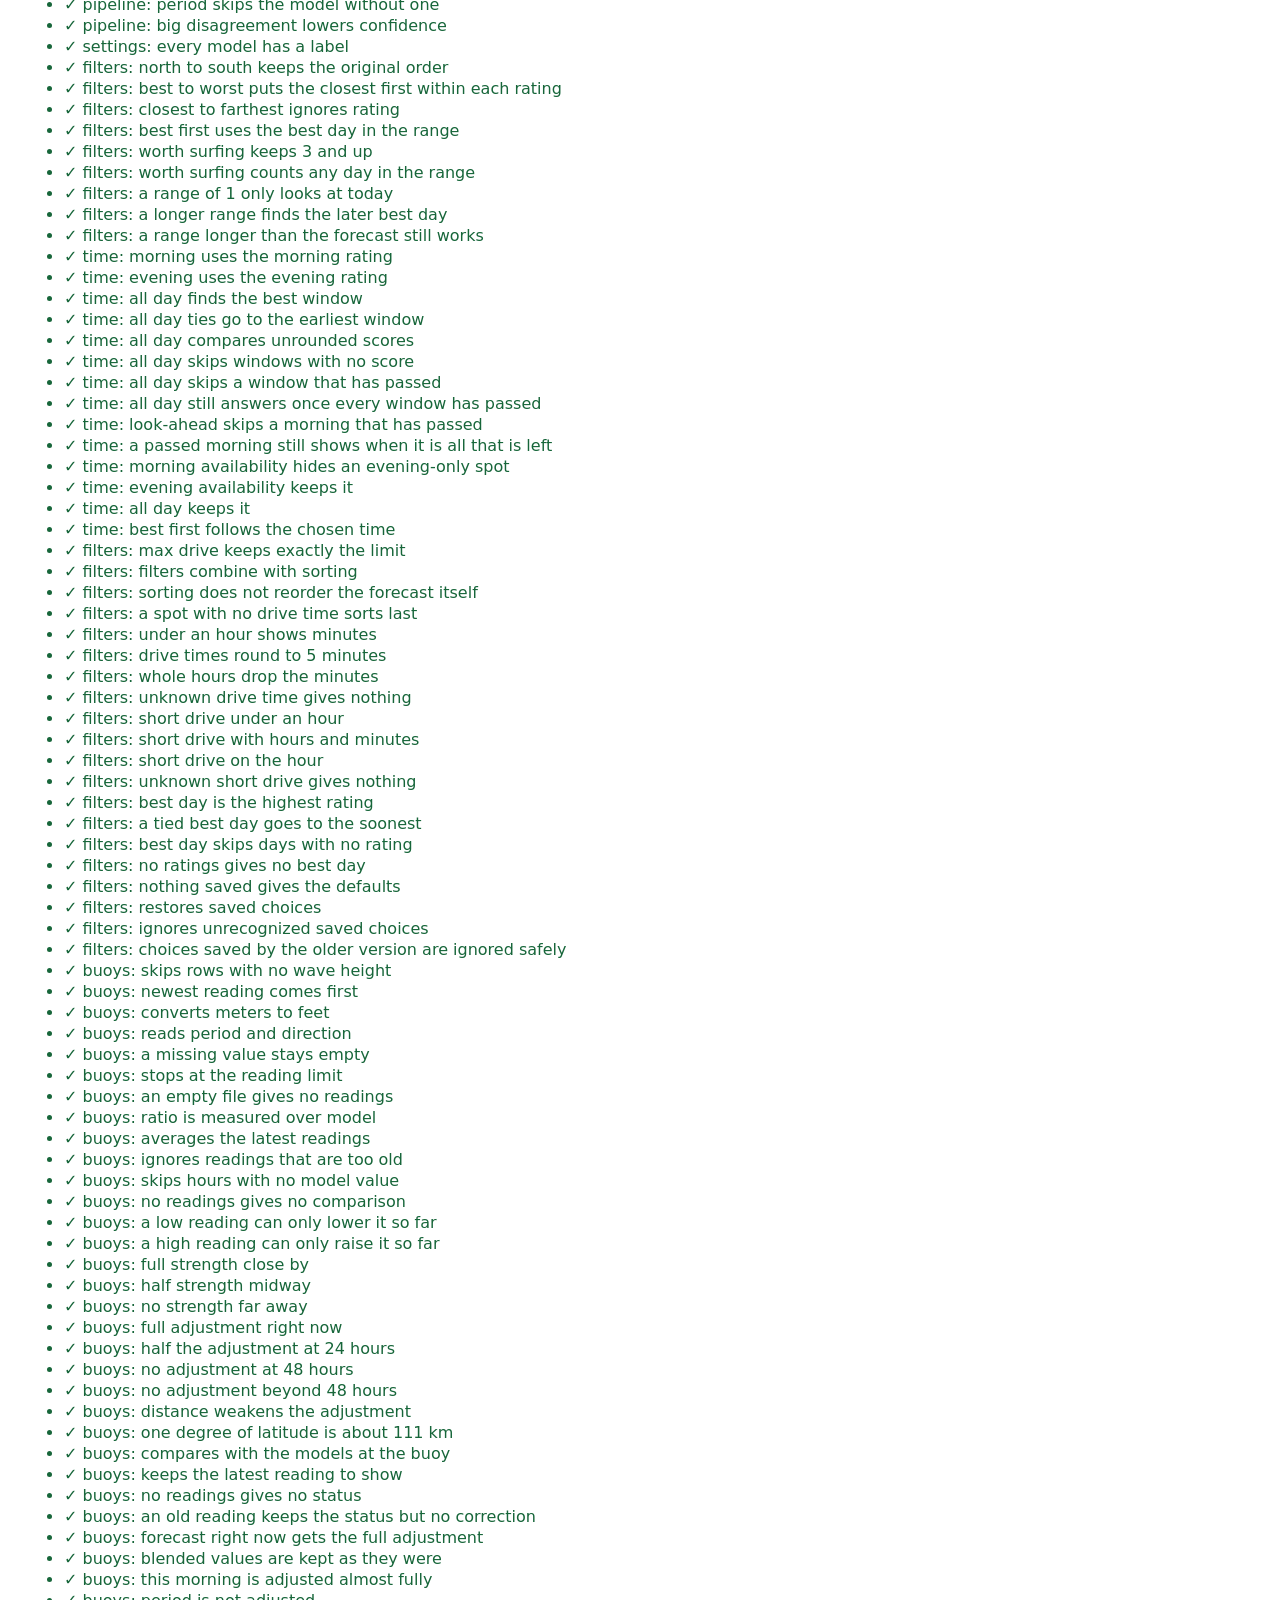
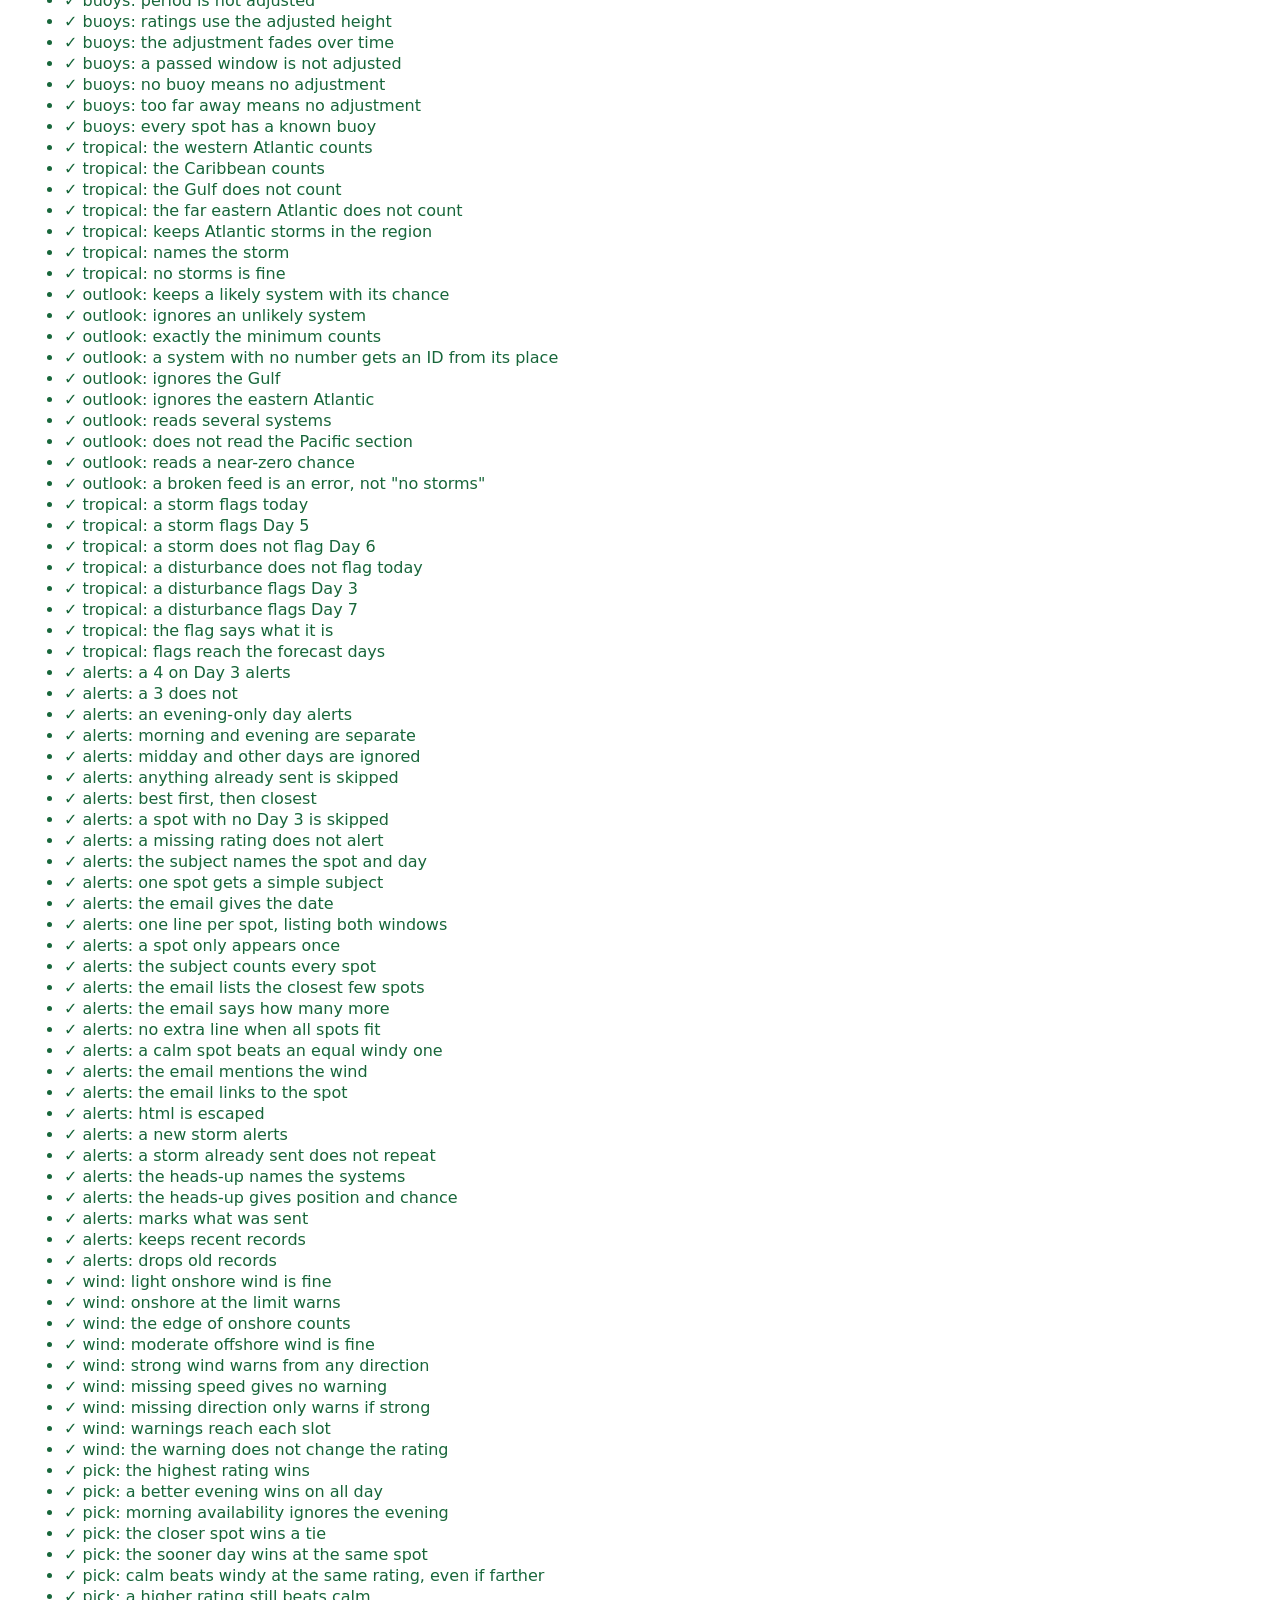
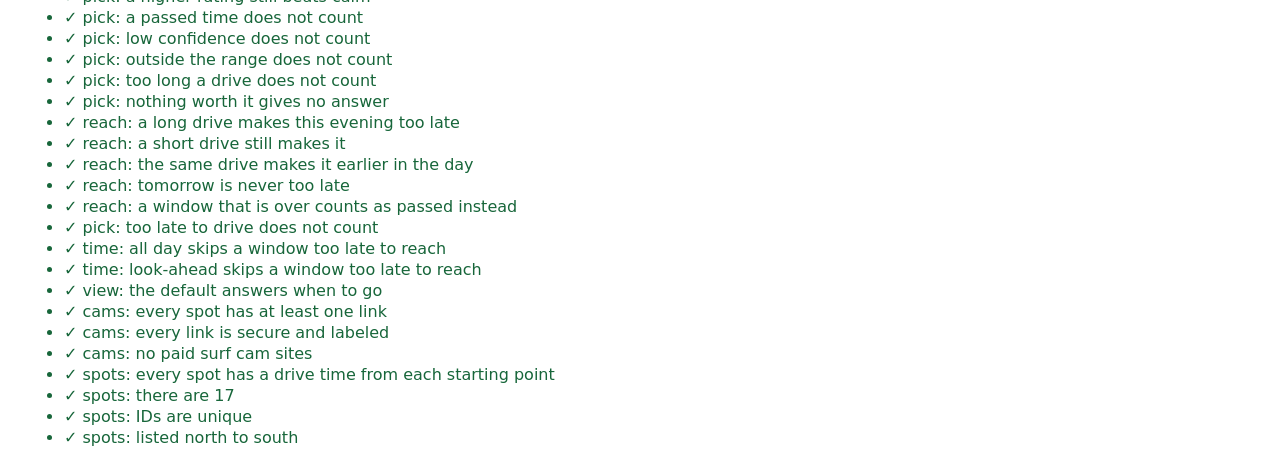
==== commit 0e0f1192: "Add a best time to go answer, cam links and wind warnings The top of the page now names the best out" ====
--- a/tests/tests.html
+++ b/tests/tests.html
@@ -16,6 +16,7 @@
 
     <script type="module">
       import { buoys } from '../buoys.js';
+      import { windWarning } from '../src/wind.js';
       import { settings } from '../settings.js';
       import { spots } from '../spots.js';
       import { computeBias, correctionFactor, distanceKm, distanceStrength } from '../src/correction.js';
@@ -25,7 +26,7 @@
       import { blendValues, blendReadings } from '../src/blend.js';
       import { confidenceLabel, HIGH, MEDIUM, LOW } from '../src/confidence.js';
       import { averageDirection, buildBuoyStatus, buildSpotForecast, localHourKey } from '../src/pipeline.js';
-      import { ALL_DAY, applyView, bestDay, bestDayInRange, DEFAULT_VIEW, formatDrive, formatDriveShort, restoreView, slotForTime } from '../src/filters.js';
+      import { ALL_DAY, applyView, bestDay, bestDayInRange, bestTimeToGo, DEFAULT_VIEW, formatDrive, formatDriveShort, restoreView, slotForTime } from '../src/filters.js';
       import { interpolate, scoreConditions, scoreDay, toRating } from '../src/rating.js';
       import { parseMarineLocation, parseWindLocation } from '../src/sources/open-meteo.js';
 
@@ -187,8 +188,9 @@
         fakeSpot('near-5', [5, 1], 30),
         fakeSpot('near-1', [1, 4], 40),
       ];
+      const BASE_VIEW = { rangeDays: 1, time: 'morning', sort: 'north-south', worthSurfingOnly: false, maxDriveMinutes: null };
       const options = { homeId: 'doral', worthSurfingRating: 3 };
-      const order = (changes) => applyView(fakeForecast, { ...DEFAULT_VIEW, ...changes }, options).map((spot) => spot.id);
+      const order = (changes) => applyView(fakeForecast, { ...BASE_VIEW, ...changes }, options).map((spot) => spot.id);
 
       same('filters: north to south keeps the original order', order({}), ['far-4', 'far-5', 'mid-3', 'near-4', 'near-5', 'near-1']);
       same('filters: best to worst puts the closest first within each rating', order({ sort: 'best' }), ['near-5', 'far-5', 'near-4', 'far-4', 'mid-3', 'near-1']);
@@ -217,14 +219,14 @@
       same('time: all day still answers once every window has passed', slotForTime(allPastDay, ALL_DAY).name, 'morning');
       same('time: look-ahead skips a morning that has passed', bestDay([pastDay, fakeDay(1, 3)], 'morning').day.dayIndex, 1);
       same('time: a passed morning still shows when it is all that is left', bestDay([pastDay], 'morning').slot.past, true);
-      same('time: morning availability hides an evening-only spot', applyView([eveningSpot], { ...DEFAULT_VIEW, worthSurfingOnly: true }, options).length, 0);
-      same('time: evening availability keeps it', applyView([eveningSpot], { ...DEFAULT_VIEW, worthSurfingOnly: true, time: 'evening' }, options).length, 1);
-      same('time: all day keeps it', applyView([eveningSpot], { ...DEFAULT_VIEW, worthSurfingOnly: true, time: ALL_DAY }, options).length, 1);
-      same('time: best first follows the chosen time', applyView([fakeSpot('morning-4', [4], 50), eveningSpot], { ...DEFAULT_VIEW, sort: 'best', time: 'evening' }, options)[0].id, 'evening-spot');
+      same('time: morning availability hides an evening-only spot', applyView([eveningSpot], { ...BASE_VIEW, worthSurfingOnly: true }, options).length, 0);
+      same('time: evening availability keeps it', applyView([eveningSpot], { ...BASE_VIEW, worthSurfingOnly: true, time: 'evening' }, options).length, 1);
+      same('time: all day keeps it', applyView([eveningSpot], { ...BASE_VIEW, worthSurfingOnly: true, time: ALL_DAY }, options).length, 1);
+      same('time: best first follows the chosen time', applyView([fakeSpot('morning-4', [4], 50), eveningSpot], { ...BASE_VIEW, sort: 'best', time: 'evening' }, options)[0].id, 'evening-spot');
       same('filters: max drive keeps exactly the limit', order({ maxDriveMinutes: 90 }), ['mid-3', 'near-4', 'near-5', 'near-1']);
       same('filters: filters combine with sorting', order({ sort: 'best', worthSurfingOnly: true, maxDriveMinutes: 60 }), ['near-5', 'near-4']);
       same('filters: sorting does not reorder the forecast itself', (order({ sort: 'closest' }), fakeForecast[0].id), 'far-4');
-      same('filters: a spot with no drive time sorts last', applyView([fakeSpot('none', [5], null), fakeSpot('some', [5], 100)], { ...DEFAULT_VIEW, sort: 'closest' }, options).map((spot) => spot.id), ['some', 'none']);
+      same('filters: a spot with no drive time sorts last', applyView([fakeSpot('none', [5], null), fakeSpot('some', [5], 100)], { ...BASE_VIEW, sort: 'closest' }, options).map((spot) => spot.id), ['some', 'none']);
 
       same('filters: under an hour shows minutes', formatDrive(31), 'about 30 min');
       same('filters: drive times round to 5 minutes', formatDrive(102), 'about 1 hr 40 min');
@@ -384,7 +386,18 @@
       check('alerts: the subject names the spot and day', surfEmail.subject === 'Surf alert: Jupiter and 1 more on Friday', surfEmail.subject);
       same('alerts: one spot gets a simple subject', buildSurfEmail(findSurfAlerts([alertSpot('Jupiter', 4, 1)], settings, {}), settings).subject, 'Surf alert: Jupiter on Friday');
       check('alerts: the email gives the date', surfEmail.text.includes('Friday, Nov 13'), surfEmail.text);
-      check('alerts: the email gives window, rating, size and drive', surfEmail.text.includes('Jupiter, evening') && surfEmail.text.includes('Rated 5 (Great), 4.1 ft at 8.5 s') && surfEmail.text.includes('About 1 hr 35 min from Doral'), surfEmail.text);
+      check('alerts: one line per spot, listing both windows', surfEmail.text.includes('Morning rated 4, Evening rated 5 (Great). 4.1 ft at 8.5 s') && surfEmail.text.includes('About 1 hr 35 min from Doral'), surfEmail.text);
+      same('alerts: a spot only appears once', surfEmail.text.split('\n').filter((line) => line === 'Jupiter').length, 1);
+      const manySpots = ['a', 'b', 'c', 'd', 'e', 'f', 'g'].map((id, index) => alertSpot(id, 4, 1, 30 + index));
+      const cappedEmail = buildSurfEmail(findSurfAlerts(manySpots, settings, {}), settings);
+      same('alerts: the subject counts every spot', cappedEmail.subject, 'Surf alert: a and 6 more on Friday');
+      check('alerts: the email lists the closest few spots', cappedEmail.text.includes('\ne\n') && !cappedEmail.text.includes('\nf\n'), cappedEmail.text);
+      check('alerts: the email says how many more', cappedEmail.text.includes('Plus 2 more spots on the site.'), cappedEmail.text);
+      check('alerts: no extra line when all spots fit', !surfEmail.text.includes('Plus '), surfEmail.text);
+      const windyDays = alertDays(4, 1); windyDays[3].slots.morning.windWarning = 'Onshore wind, may be choppy';
+      const windySpot = { id: 'windy', name: 'windy', driveMinutes: { doral: 10 }, days: windyDays };
+      same('alerts: a calm spot beats an equal windy one', findSurfAlerts([windySpot, alertSpot('calm', 4, 1, 200)], settings, {})[0].spot.id, 'calm');
+      check('alerts: the email mentions the wind', buildSurfEmail(findSurfAlerts([windySpot], settings, {}), settings).text.includes('Onshore wind, may be choppy'));
       check('alerts: the email links to the spot', surfEmail.text.includes(`${settings.siteUrl}#Jupiter`), surfEmail.text);
       check('alerts: html is escaped', buildSurfEmail(findSurfAlerts([{ ...alertSpot('<b>', 4, 1), name: '<b>' }], settings, {}), settings).html.includes('&#60;b&#62;'));
 
@@ -399,6 +412,62 @@
       same('alerts: keeps recent records', Object.keys(pruneSent({ recent: '2026-11-10T00:00:00Z' }, alertNow)), ['recent']);
       same('alerts: drops old records', Object.keys(pruneSent({ old: '2026-09-01T00:00:00Z' }, alertNow)), []);
 
+      // --- Wind warning ---
+      const windRules = settings.windWarning;
+      same('wind: light onshore wind is fine', windWarning({ speedMph: 8, directionDeg: 90 }, windRules), null);
+      same('wind: onshore at the limit warns', windWarning({ speedMph: 12, directionDeg: 90 }, windRules), 'Onshore wind, may be choppy');
+      same('wind: the edge of onshore counts', windWarning({ speedMph: 15, directionDeg: 30 }, windRules), 'Onshore wind, may be choppy');
+      same('wind: moderate offshore wind is fine', windWarning({ speedMph: 15, directionDeg: 270 }, windRules), null);
+      same('wind: strong wind warns from any direction', windWarning({ speedMph: 22, directionDeg: 270 }, windRules), 'Strong wind, may be rough');
+      same('wind: missing speed gives no warning', windWarning({ speedMph: null, directionDeg: 90 }, windRules), null);
+      same('wind: missing direction only warns if strong', windWarning({ speedMph: 15, directionDeg: null }, windRules), null);
+      const windyData = { ...data, wind: { speedMph: times.map(() => 15), directionDeg: times.map(() => 90) } };
+      const windyForecast = buildSpotForecast({ id: 'test' }, windyData, settings, '2026-11-06T07:00');
+      same('wind: warnings reach each slot', windyForecast.days[0].slots.morning.windWarning, 'Onshore wind, may be choppy');
+      same('wind: the warning does not change the rating', windyForecast.days[0].slots.morning.score, firstDay.slots.morning.score);
+
+      // --- Best time to go ---
+      const pickDay = (dayIndex, morning, evening, extra = {}) => {
+        const day = fakeDay(dayIndex, morning, 1, evening);
+        Object.assign(day.slots.morning, extra);
+        Object.assign(day.slots.evening, extra);
+        return day;
+      };
+      const pickSpot = (id, minutes, days) => ({ id, driveMinutes: { doral: minutes }, days });
+      const pick = (forecast, changes = {}) => {
+        const result = bestTimeToGo(forecast, { ...BASE_VIEW, time: ALL_DAY, rangeDays: 5, ...changes }, options);
+        return result && `${result.spot.id}|${result.day.dayIndex}|${result.slot.name}`;
+      };
+      same('pick: the highest rating wins', pick([pickSpot('near', 10, [pickDay(1, 3, 3)]), pickSpot('far', 200, [pickDay(1, 5, 1)])]), 'far|1|morning');
+      same('pick: a better evening wins on all day', pick([pickSpot('a', 10, [pickDay(1, 3, 5)])]), 'a|1|evening');
+      same('pick: morning availability ignores the evening', pick([pickSpot('a', 10, [pickDay(1, 3, 5)])], { time: 'morning' }), 'a|1|morning');
+      same('pick: the closer spot wins a tie', pick([pickSpot('far', 200, [pickDay(1, 4, 1)]), pickSpot('near', 10, [pickDay(1, 4, 1)])]), 'near|1|morning');
+      same('pick: the sooner day wins at the same spot', pick([pickSpot('a', 10, [pickDay(2, 4, 1), pickDay(1, 4, 1)])]), 'a|1|morning');
+      same('pick: calm beats windy at the same rating, even if farther', pick([pickSpot('windy', 10, [pickDay(1, 4, 1, { windWarning: 'Onshore' })]), pickSpot('calm', 200, [pickDay(1, 4, 1)])]), 'calm|1|morning');
+      same('pick: a higher rating still beats calm', pick([pickSpot('windy', 10, [pickDay(1, 5, 1, { windWarning: 'Onshore' })]), pickSpot('calm', 200, [pickDay(1, 4, 1)])]), 'windy|1|morning');
+      same('pick: a passed time does not count', pick([pickSpot('a', 10, [pickDay(0, 5, 1, { past: true }), pickDay(1, 3, 1)])]), 'a|1|morning');
+      same('pick: low confidence does not count', pick([pickSpot('a', 10, [pickDay(1, 5, 1, { confidence: LOW }), pickDay(2, 3, 1)])]), 'a|2|morning');
+      same('pick: outside the range does not count', pick([pickSpot('a', 10, [pickDay(0, 3, 1), pickDay(1, 5, 1)])], { rangeDays: 1 }), 'a|0|morning');
+      same('pick: too long a drive does not count', pick([pickSpot('far', 200, [pickDay(1, 5, 1)]), pickSpot('near', 10, [pickDay(1, 3, 1)])], { maxDriveMinutes: 60 }), 'near|1|morning');
+      same('pick: nothing worth it gives no answer', pick([pickSpot('a', 10, [pickDay(1, 2, 2)])]), null);
+
+      const lateFrom = (minutes, nowKey) => buildSpotForecast({ id: 'test', driveMinutes: { doral: minutes } }, data, settings, nowKey).days;
+      same('reach: a long drive makes this evening too late', lateFrom(115, '2026-11-06T15:00')[0].slots.evening.tooLate, true);
+      same('reach: a short drive still makes it', lateFrom(30, '2026-11-06T15:00')[0].slots.evening.tooLate, false);
+      same('reach: the same drive makes it earlier in the day', lateFrom(115, '2026-11-06T11:00')[0].slots.evening.tooLate, false);
+      same('reach: tomorrow is never too late', lateFrom(115, '2026-11-06T15:00')[1].slots.evening.tooLate, false);
+      same('reach: a window that is over counts as passed instead', lateFrom(115, '2026-11-06T15:00')[0].slots.morning.tooLate, false);
+      same('pick: too late to drive does not count', pick([pickSpot('a', 10, [pickDay(0, 5, 1, { tooLate: true }), pickDay(1, 3, 1)])]), 'a|1|morning');
+      const lateDay = fakeDay(0, 1, 1, 5); lateDay.slots.evening.tooLate = true;
+      same('time: all day skips a window too late to reach', slotForTime(lateDay, ALL_DAY).name, 'morning');
+      same('time: look-ahead skips a window too late to reach', bestDay([lateDay, fakeDay(1, 1, 1, 3)], 'evening').day.dayIndex, 1);
+      // --- Default view ---
+      same('view: the default answers when to go', [DEFAULT_VIEW.time, DEFAULT_VIEW.rangeDays, DEFAULT_VIEW.sort], [ALL_DAY, 5, 'best']);
+
+      // --- Cams ---
+      check('cams: every spot has at least one link', spots.every((spot) => spot.cams?.length > 0));
+      check('cams: every link is secure and labeled', spots.every((spot) => spot.cams.every((cam) => cam.label && cam.url.startsWith('https://'))));
+      check('cams: no paid surf cam sites', spots.every((spot) => spot.cams.every((cam) => !cam.url.includes('surfline.com'))));
       // --- Spots ---
       check('spots: every spot has a drive time from each starting point', spots.every((spot) => Object.keys(settings.homes).every((home) => Number.isFinite(spot.driveMinutes[home]))));
       same('spots: there are 17', spots.length, 17);
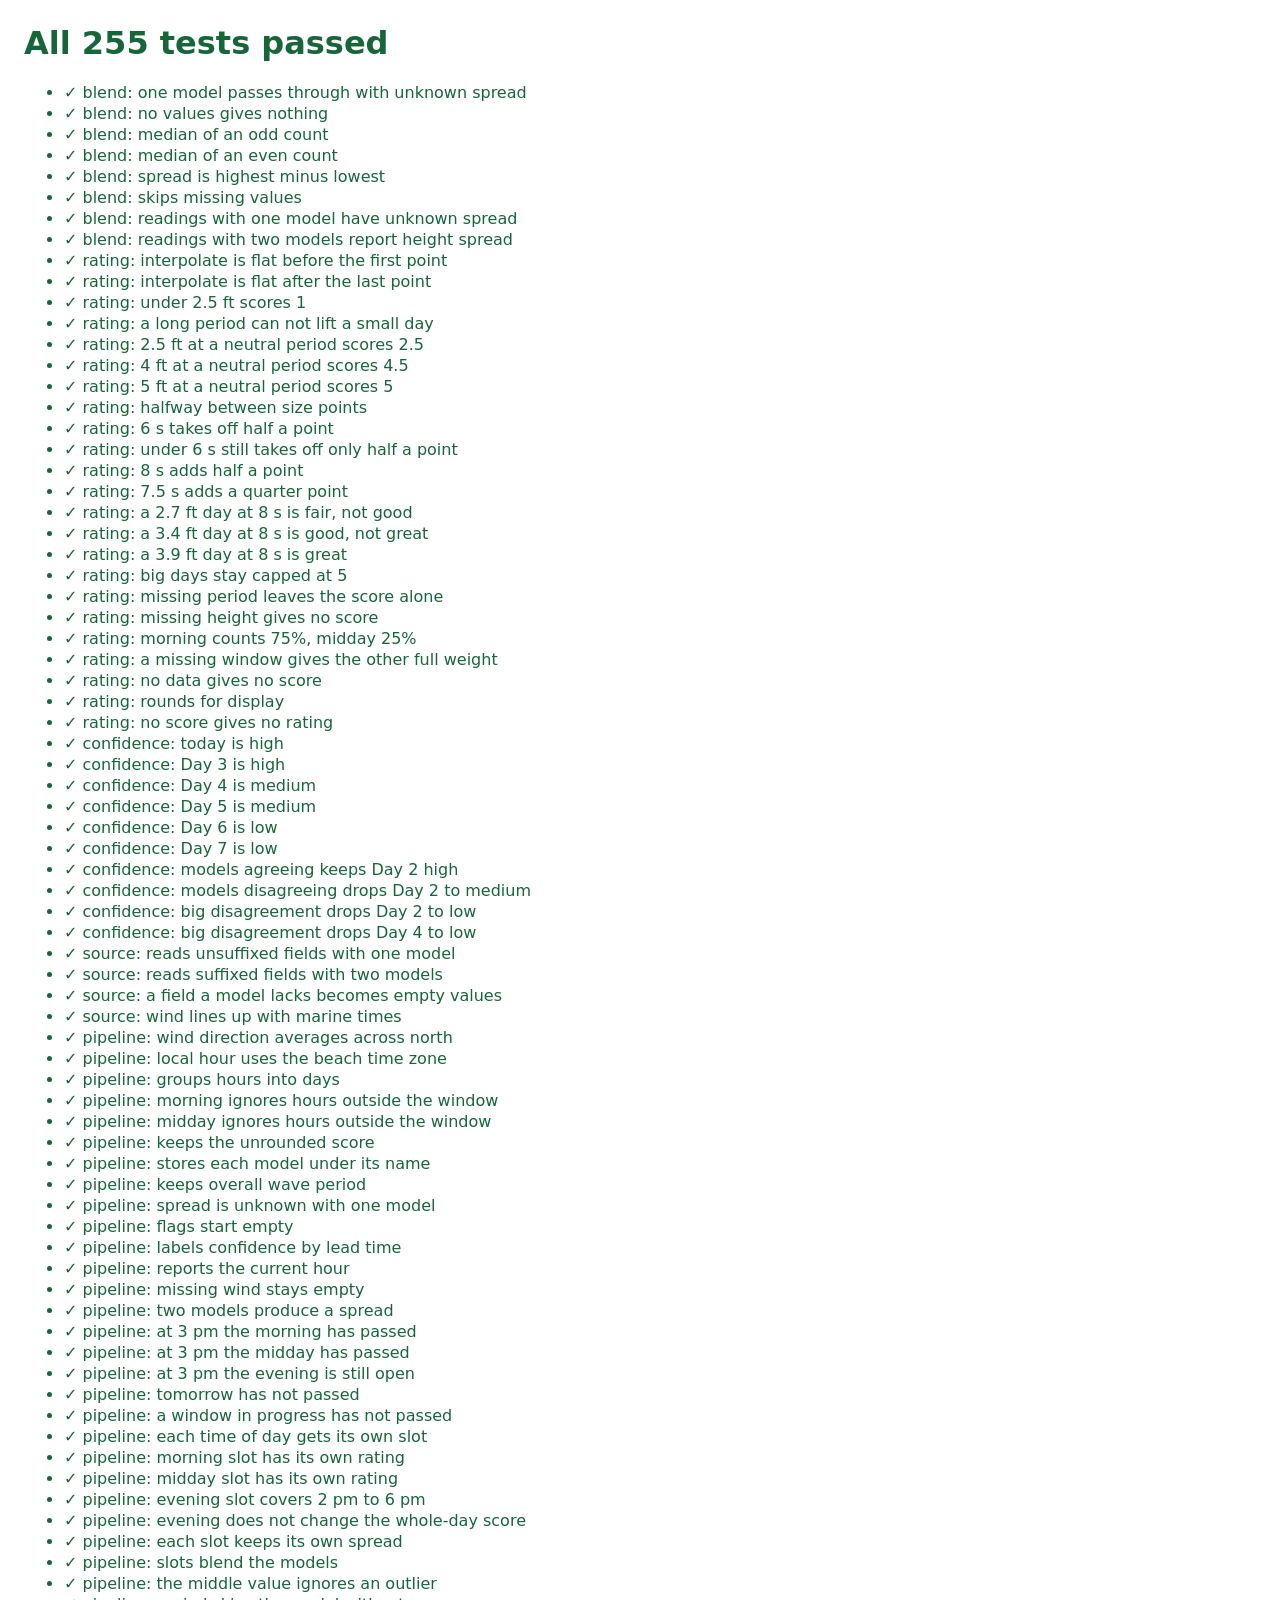
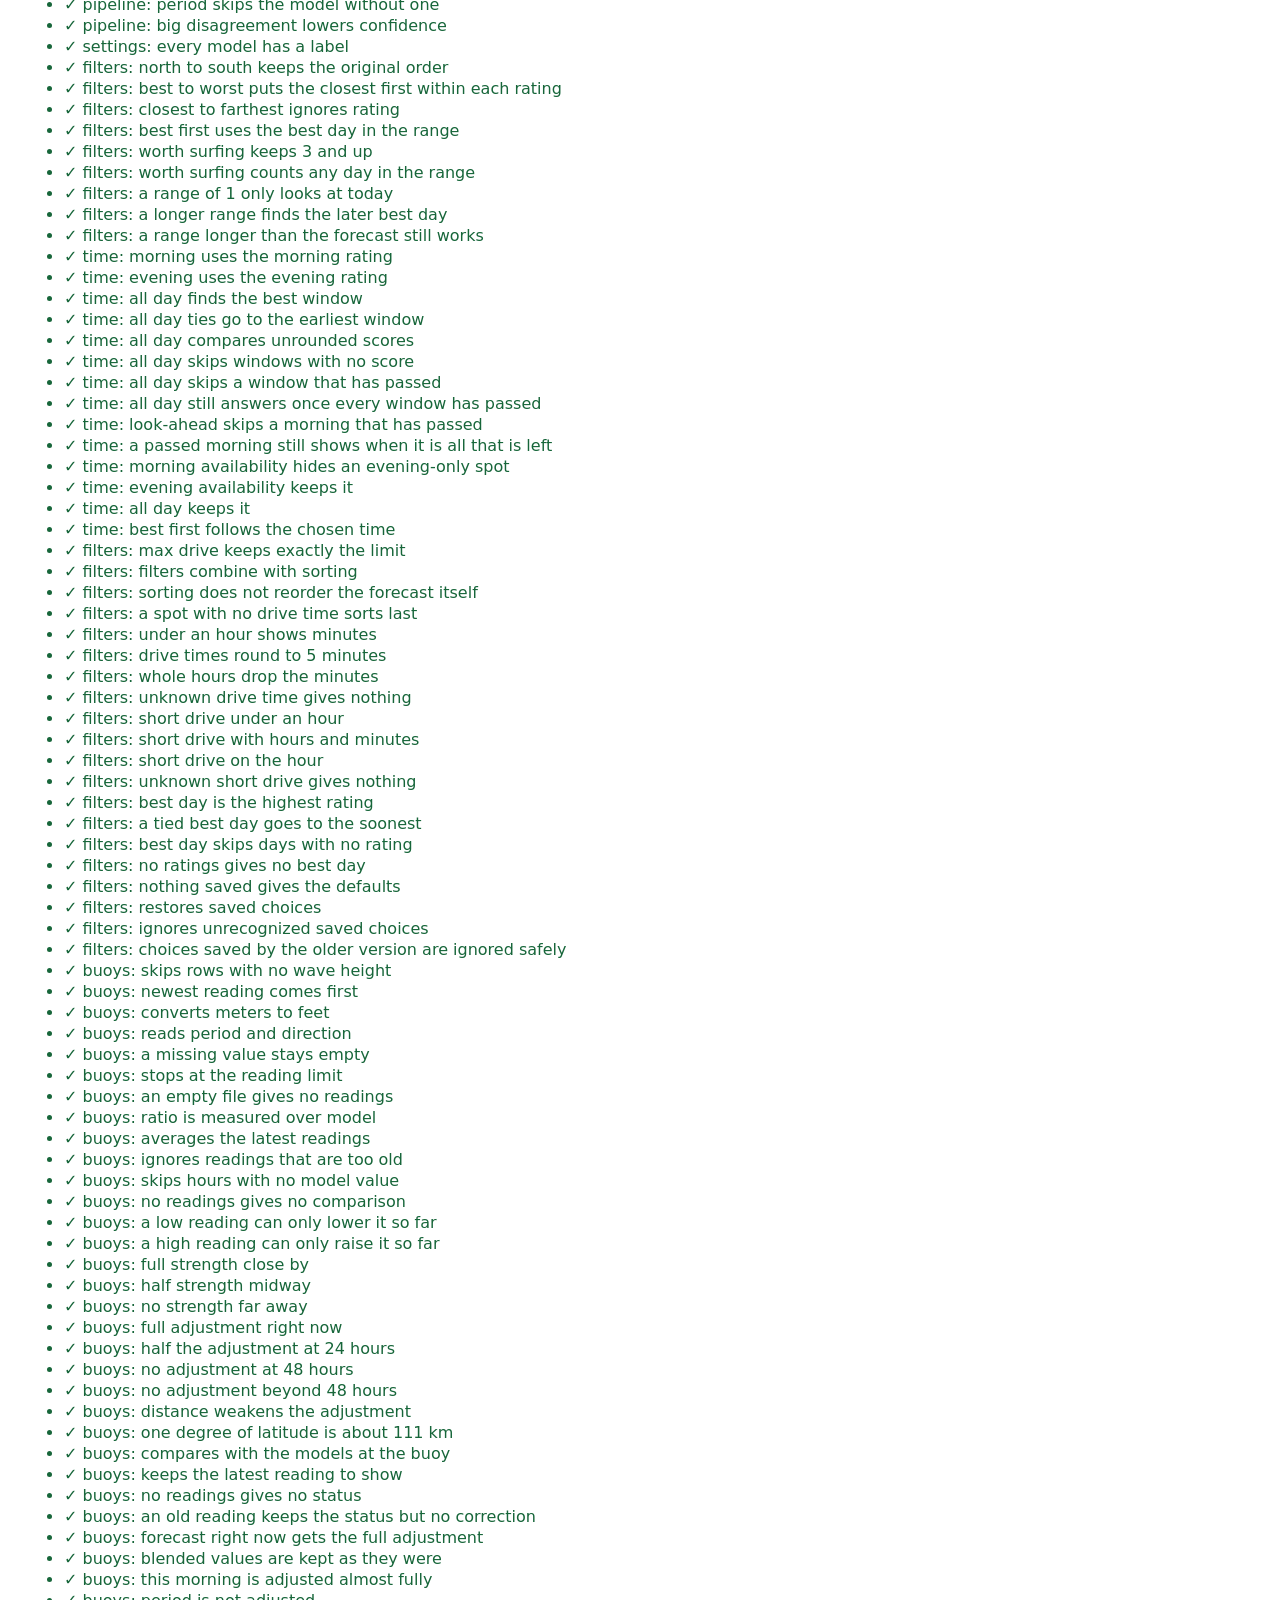
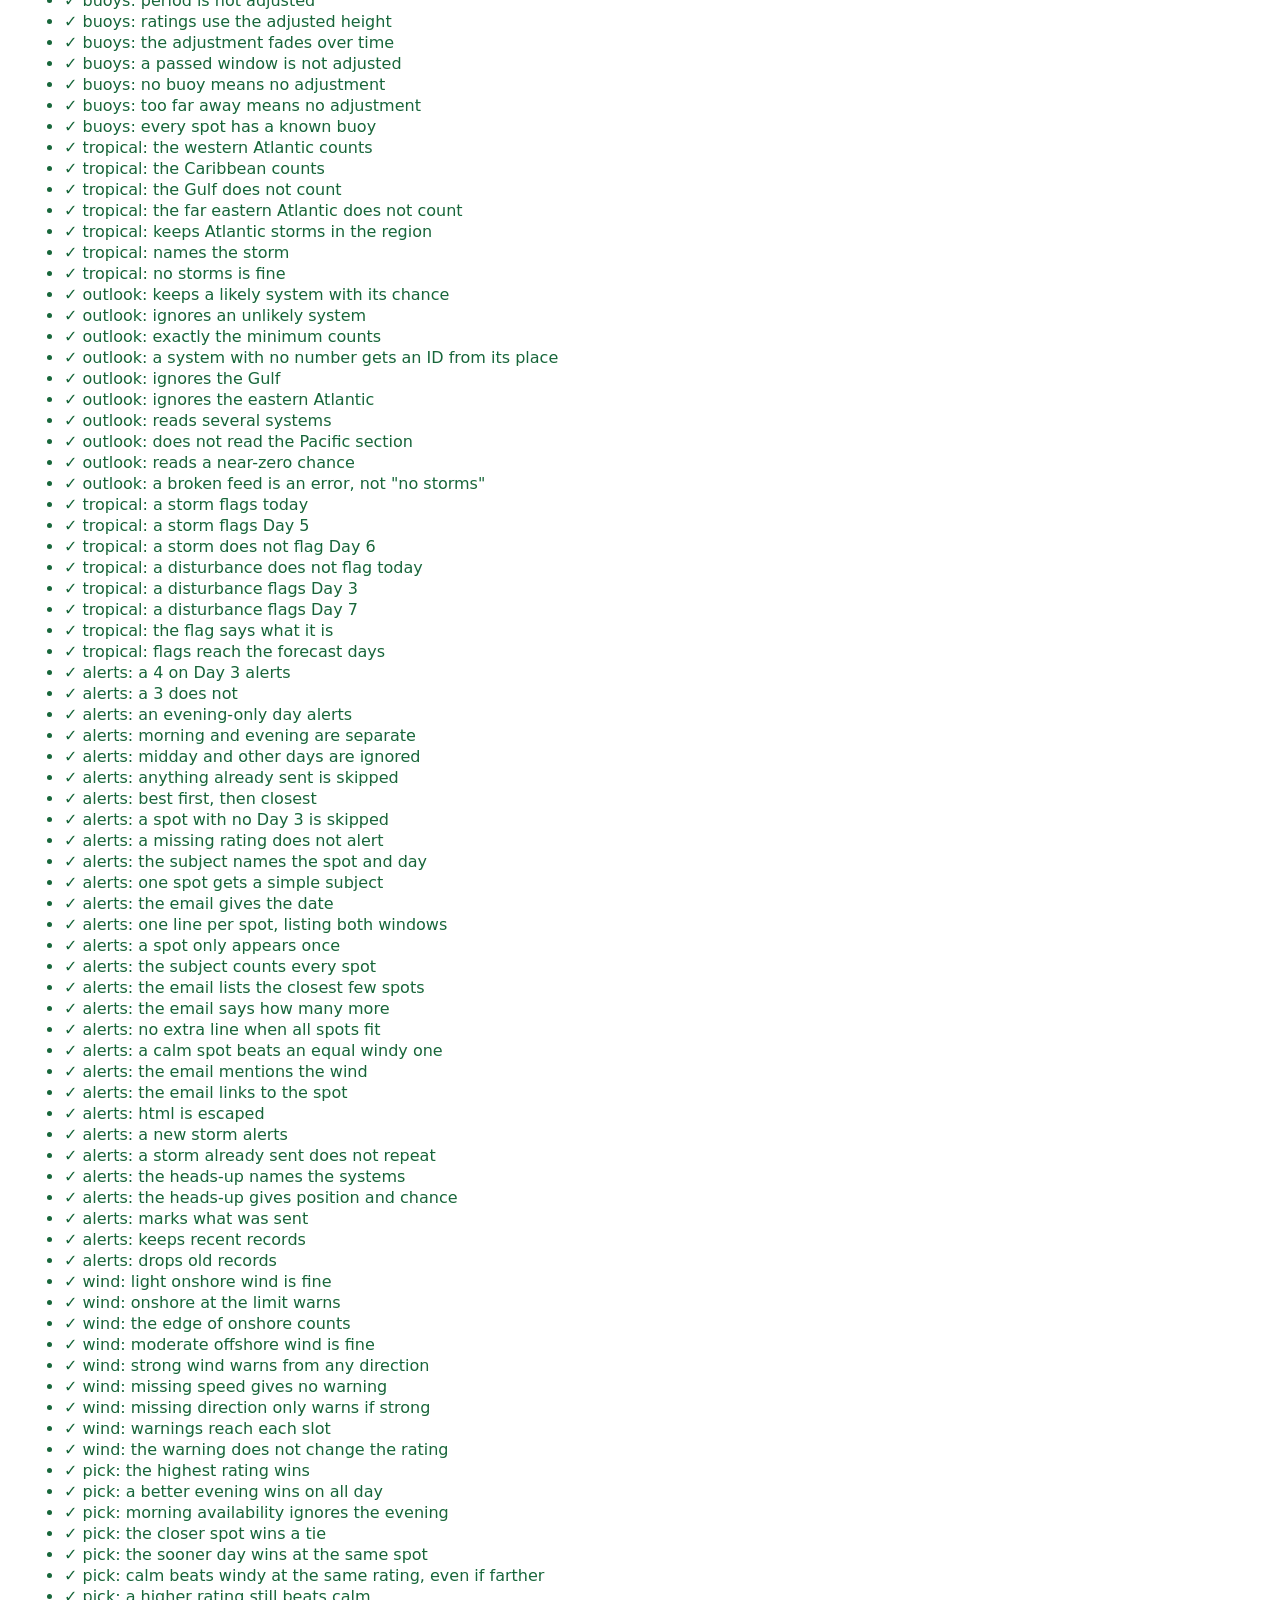
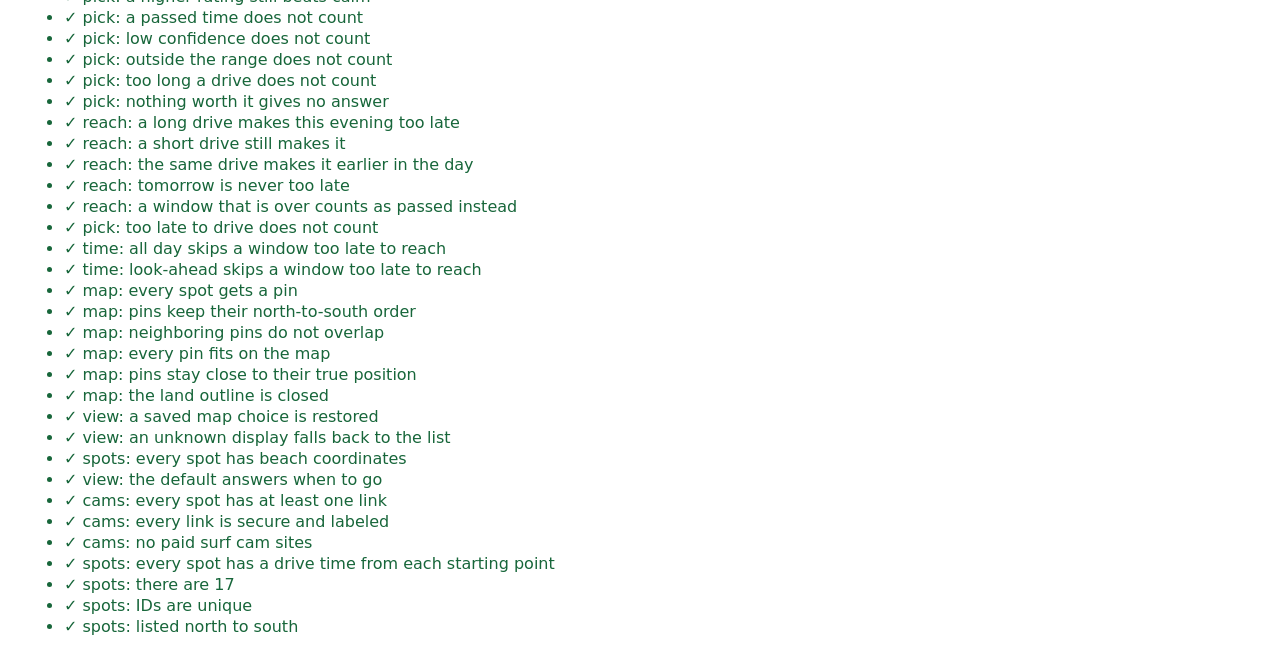
==== commit 00abc2ad: "Redesign the site and add a coast map New sand and ocean look with original drawings and icons, a cl" ====
--- a/tests/tests.html
+++ b/tests/tests.html
@@ -17,6 +17,7 @@
     <script type="module">
       import { buoys } from '../buoys.js';
       import { windWarning } from '../src/wind.js';
+      import { landPath, layoutPins, MAP_HEIGHT, MAP_WIDTH } from '../src/map.js';
       import { settings } from '../settings.js';
       import { spots } from '../spots.js';
       import { computeBias, correctionFactor, distanceKm, distanceStrength } from '../src/correction.js';
@@ -243,7 +244,7 @@
       same('filters: no ratings gives no best day', bestDay([fakeDay(0, null)], 'morning'), null);
 
       same('filters: nothing saved gives the defaults', restoreView(null), DEFAULT_VIEW);
-      same('filters: restores saved choices', restoreView({ rangeDays: 5, time: 'evening', sort: 'best', worthSurfingOnly: true, maxDriveMinutes: 120 }), { rangeDays: 5, time: 'evening', sort: 'best', worthSurfingOnly: true, maxDriveMinutes: 120 });
+      same('filters: restores saved choices', restoreView({ rangeDays: 5, time: 'evening', sort: 'best', worthSurfingOnly: true, maxDriveMinutes: 120 }), { rangeDays: 5, time: 'evening', sort: 'best', worthSurfingOnly: true, maxDriveMinutes: 120, display: 'list' });
       same('filters: ignores unrecognized saved choices', restoreView({ rangeDays: 4, time: 'night', sort: 'toString', worthSurfingOnly: 'yes', maxDriveMinutes: 45 }), DEFAULT_VIEW);
       same('filters: choices saved by the older version are ignored safely', restoreView({ sort: 'best', dayIndex: 3 }), { ...DEFAULT_VIEW, sort: 'best' });
 
@@ -461,6 +462,17 @@
       const lateDay = fakeDay(0, 1, 1, 5); lateDay.slots.evening.tooLate = true;
       same('time: all day skips a window too late to reach', slotForTime(lateDay, ALL_DAY).name, 'morning');
       same('time: look-ahead skips a window too late to reach', bestDay([lateDay, fakeDay(1, 1, 1, 3)], 'evening').day.dayIndex, 1);
+      // --- Map ---
+      const pins = layoutPins(spots);
+      same('map: every spot gets a pin', pins.length, spots.length);
+      check('map: pins keep their north-to-south order', pins.every((pin, index) => index === 0 || pin.y > pins[index - 1].y));
+      check('map: neighboring pins do not overlap', pins.every((pin, index) => index === 0 || pin.y - pins[index - 1].y >= 20));
+      check('map: every pin fits on the map', pins.every((pin) => pin.y > 0 && pin.y < MAP_HEIGHT && pin.x > 0 && pin.x < MAP_WIDTH));
+      check('map: pins stay close to their true position', pins.every((pin) => Math.abs(pin.y - (28.75 - pin.spot.beach.lat) * 190) < 45));
+      check('map: the land outline is closed', landPath().startsWith('M0 0') && landPath().endsWith('Z'));
+      same('view: a saved map choice is restored', restoreView({ display: 'map' }).display, 'map');
+      same('view: an unknown display falls back to the list', restoreView({ display: 'globe' }).display, 'list');
+      check('spots: every spot has beach coordinates', spots.every((spot) => Number.isFinite(spot.beach?.lat) && Number.isFinite(spot.beach?.lon)));
       // --- Default view ---
       same('view: the default answers when to go', [DEFAULT_VIEW.time, DEFAULT_VIEW.rangeDays, DEFAULT_VIEW.sort], [ALL_DAY, 5, 'best']);
 
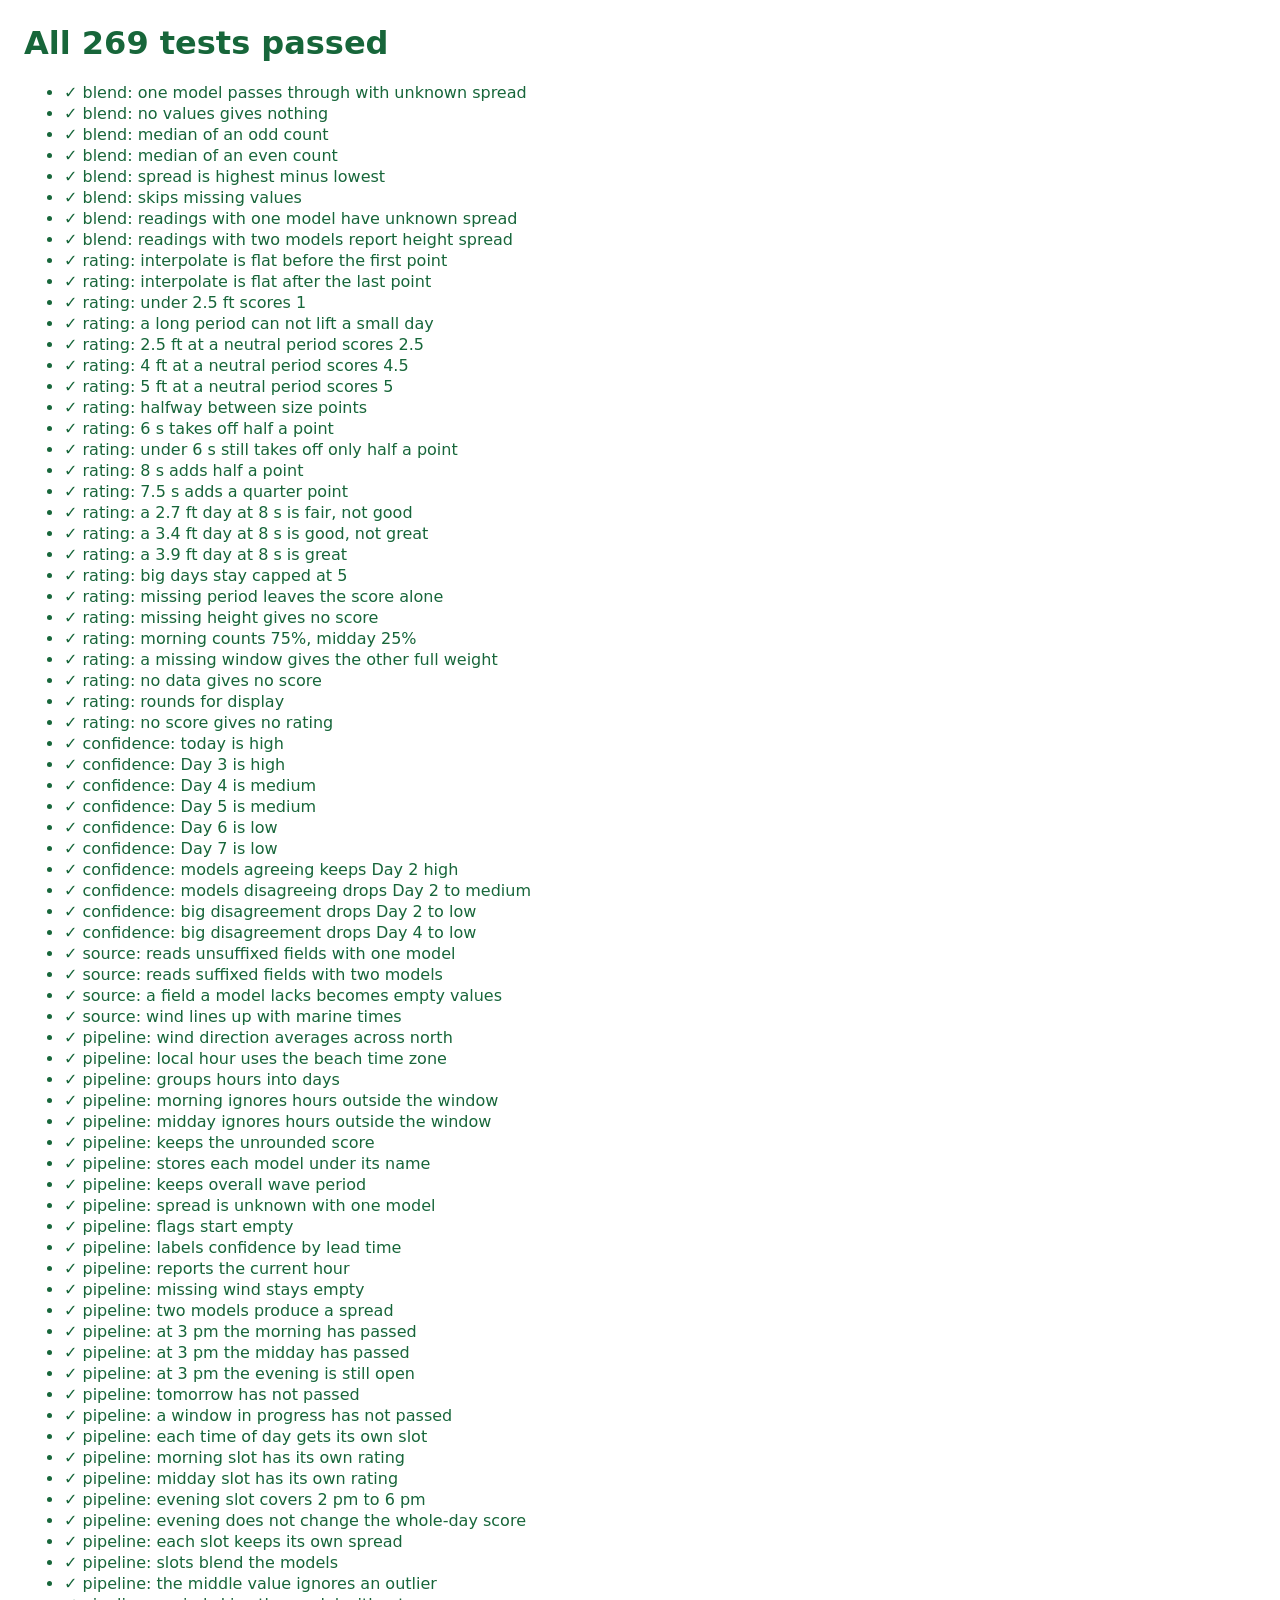
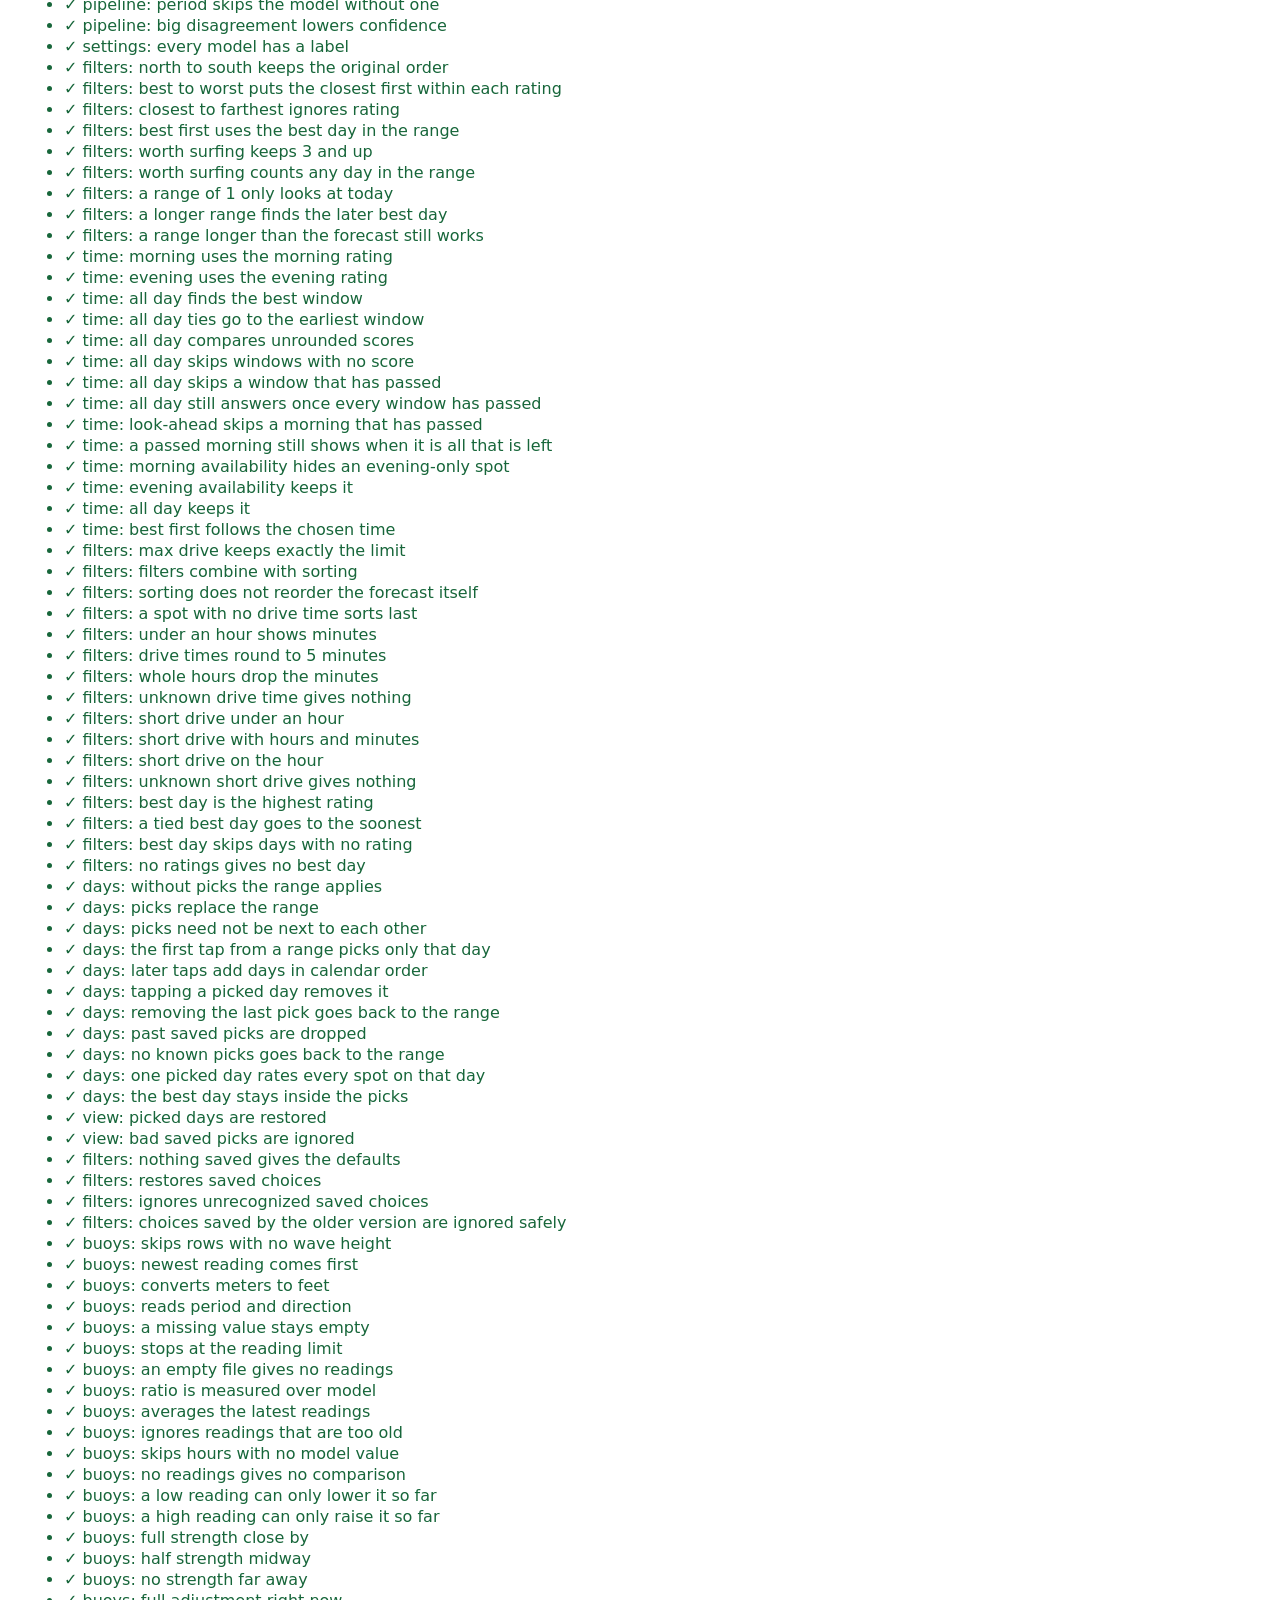
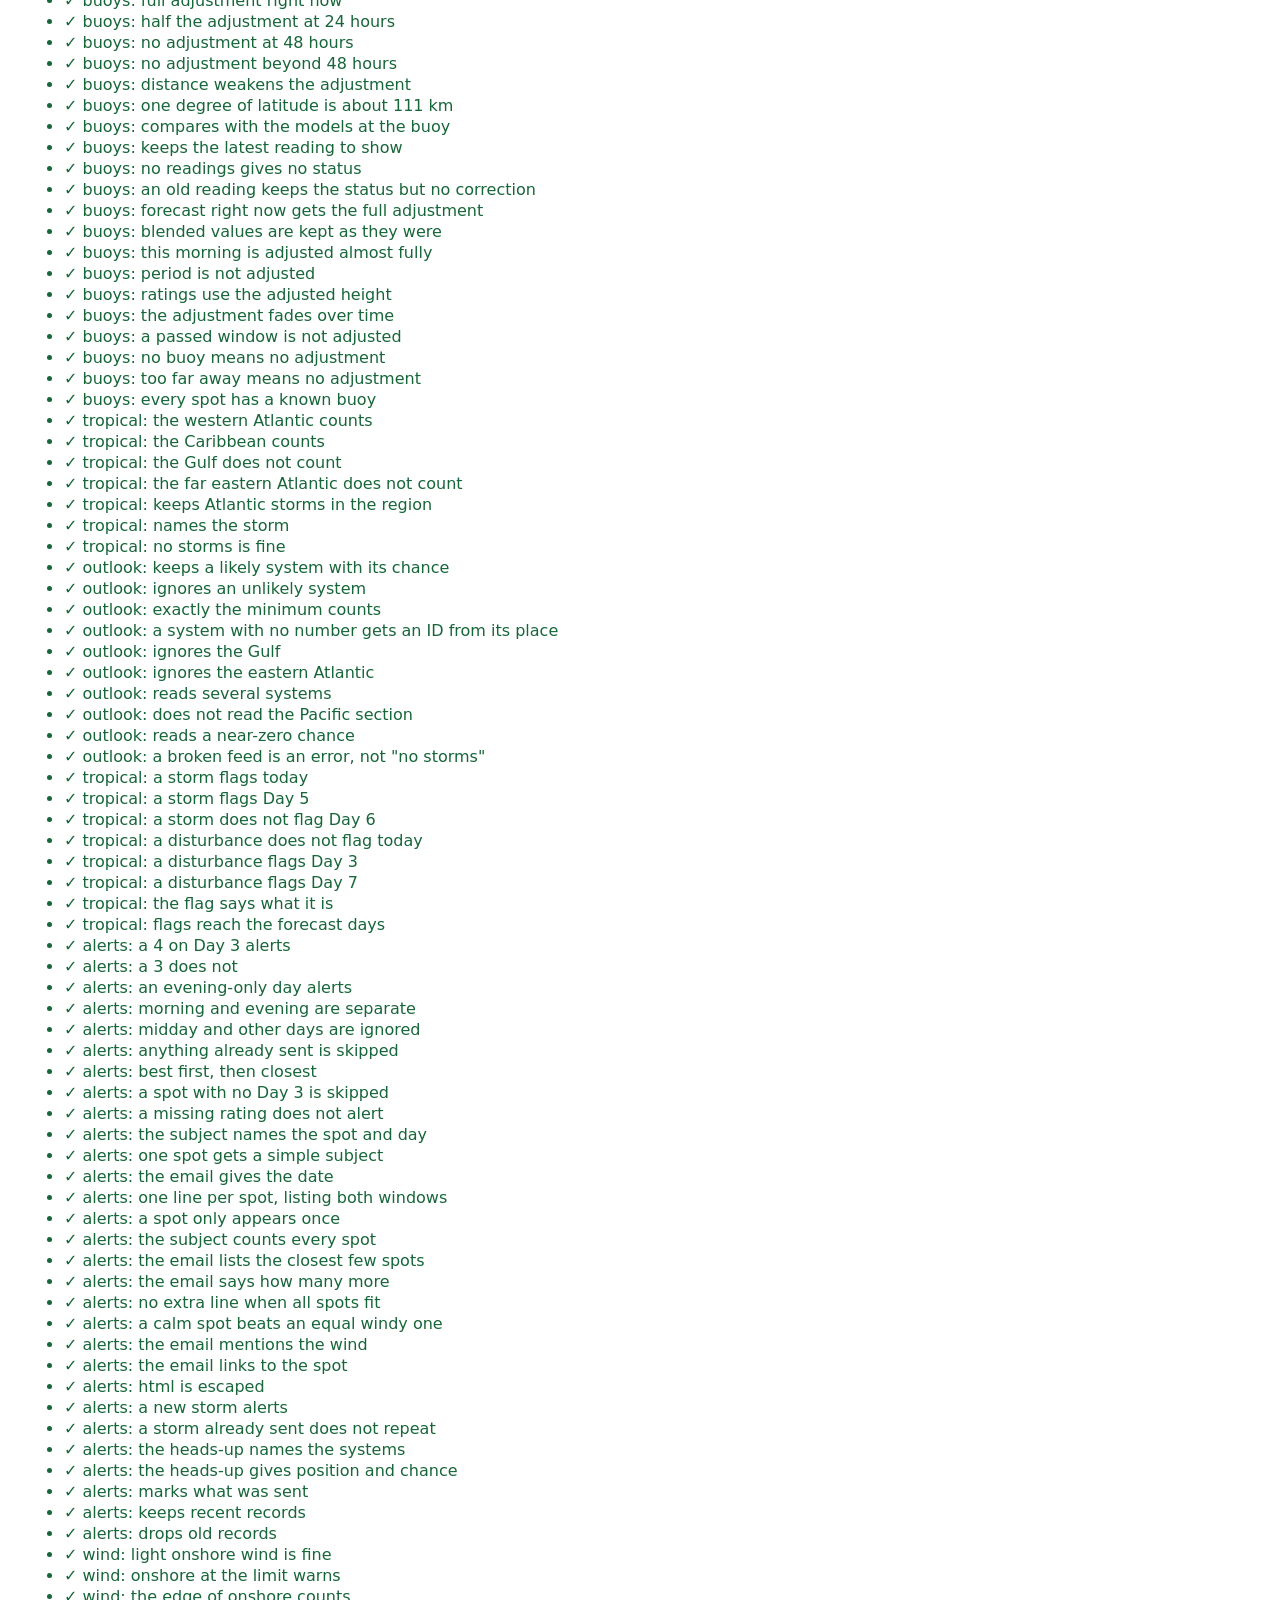
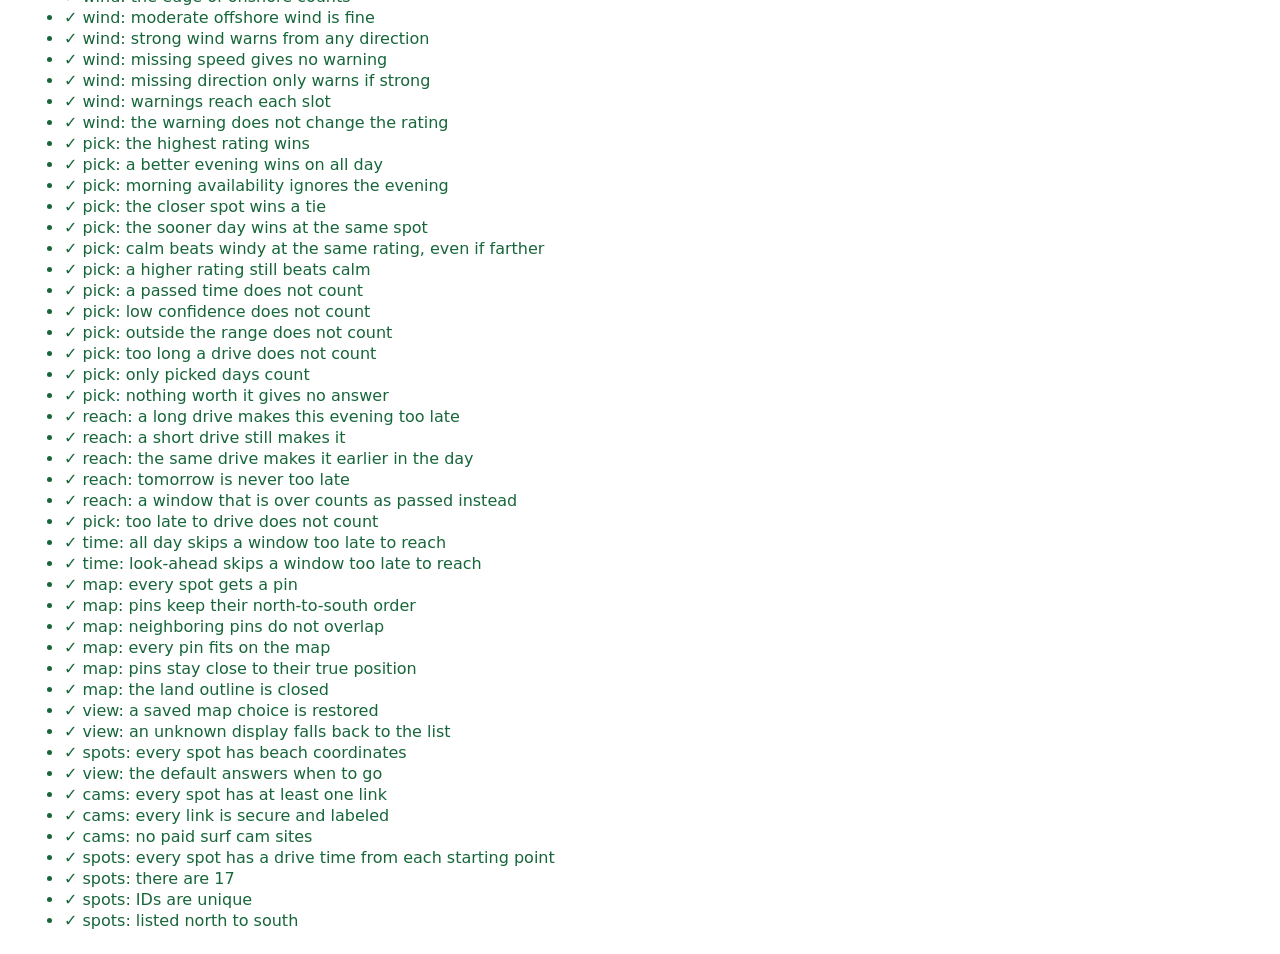
==== commit 46756bc6: "Let you pick the exact days you're free A row of day buttons under "Look ahead" lets you choose any " ====
--- a/tests/tests.html
+++ b/tests/tests.html
@@ -27,7 +27,7 @@
       import { blendValues, blendReadings } from '../src/blend.js';
       import { confidenceLabel, HIGH, MEDIUM, LOW } from '../src/confidence.js';
       import { averageDirection, buildBuoyStatus, buildSpotForecast, localHourKey } from '../src/pipeline.js';
-      import { ALL_DAY, applyView, bestDay, bestDayInRange, bestTimeToGo, DEFAULT_VIEW, formatDrive, formatDriveShort, restoreView, slotForTime } from '../src/filters.js';
+      import { ALL_DAY, applyView, bestDay, bestDayInRange, bestDayInView, bestTimeToGo, daysInView, DEFAULT_VIEW, keepKnownDates, toggleDate, formatDrive, formatDriveShort, restoreView, slotForTime } from '../src/filters.js';
       import { interpolate, scoreConditions, scoreDay, toRating } from '../src/rating.js';
       import { parseMarineLocation, parseWindLocation } from '../src/sources/open-meteo.js';
 
@@ -179,7 +179,7 @@
       });
       function fakeDay(dayIndex, morning, midday = 1, evening = 1) {
         const slot = (name, rating) => ({ name, rating, score: rating });
-        return { dayIndex, slots: { morning: slot('morning', morning), midday: slot('midday', midday), evening: slot('evening', evening) } };
+        return { dayIndex, date: `2026-11-${String(6 + dayIndex).padStart(2, '0')}`, slots: { morning: slot('morning', morning), midday: slot('midday', midday), evening: slot('evening', evening) } };
       }
       const fakeForecast = [
         fakeSpot('far-4', [4, 1], 200),
@@ -243,8 +243,25 @@
       same('filters: best day skips days with no rating', bestDay([fakeDay(0, null), fakeDay(1, 1)], 'morning').day.dayIndex, 1);
       same('filters: no ratings gives no best day', bestDay([fakeDay(0, null)], 'morning'), null);
 
+      // --- Picked days ---
+      const week = ['2026-11-06', '2026-11-07', '2026-11-08', '2026-11-09'];
+      const weekDays = week.map((date, dayIndex) => fakeDay(dayIndex, dayIndex + 1));
+      same('days: without picks the range applies', daysInView(weekDays, { rangeDays: 2, dates: null }).map((day) => day.date), week.slice(0, 2));
+      same('days: picks replace the range', daysInView(weekDays, { rangeDays: 1, dates: ['2026-11-09'] }).map((day) => day.date), ['2026-11-09']);
+      same('days: picks need not be next to each other', daysInView(weekDays, { rangeDays: 1, dates: ['2026-11-06', '2026-11-08'] }).map((day) => day.dayIndex), [0, 2]);
+      same('days: the first tap from a range picks only that day', toggleDate({ rangeDays: 5, dates: null }, '2026-11-08', week).dates, ['2026-11-08']);
+      same('days: later taps add days in calendar order', toggleDate({ rangeDays: 5, dates: ['2026-11-08'] }, '2026-11-06', week).dates, ['2026-11-06', '2026-11-08']);
+      same('days: tapping a picked day removes it', toggleDate({ rangeDays: 5, dates: ['2026-11-06', '2026-11-08'] }, '2026-11-06', week).dates, ['2026-11-08']);
+      same('days: removing the last pick goes back to the range', toggleDate({ rangeDays: 5, dates: ['2026-11-08'] }, '2026-11-08', week), { rangeDays: 5, dates: null });
+      same('days: past saved picks are dropped', keepKnownDates({ dates: ['2026-11-01', '2026-11-07'] }, week).dates, ['2026-11-07']);
+      same('days: no known picks goes back to the range', keepKnownDates({ dates: ['2026-11-01'] }, week).dates, null);
+      same('days: one picked day rates every spot on that day', applyView(fakeForecast, { ...BASE_VIEW, sort: 'best', dates: ['2026-11-07'] }, options).map((spot) => spot.id), ['mid-3', 'near-1', 'near-4', 'far-5', 'near-5', 'far-4']);
+      same('days: the best day stays inside the picks', bestDayInView(fakeSpot('a', [5, 2, 3], 10), { ...BASE_VIEW, dates: ['2026-11-07', '2026-11-08'] }).day.dayIndex, 2);
+      same('view: picked days are restored', restoreView({ dates: ['2026-11-11'] }).dates, ['2026-11-11']);
+      same('view: bad saved picks are ignored', restoreView({ dates: ['soon', 4] }).dates, null);
+
       same('filters: nothing saved gives the defaults', restoreView(null), DEFAULT_VIEW);
-      same('filters: restores saved choices', restoreView({ rangeDays: 5, time: 'evening', sort: 'best', worthSurfingOnly: true, maxDriveMinutes: 120 }), { rangeDays: 5, time: 'evening', sort: 'best', worthSurfingOnly: true, maxDriveMinutes: 120, display: 'list' });
+      same('filters: restores saved choices', restoreView({ rangeDays: 5, time: 'evening', sort: 'best', worthSurfingOnly: true, maxDriveMinutes: 120 }), { rangeDays: 5, dates: null, time: 'evening', sort: 'best', worthSurfingOnly: true, maxDriveMinutes: 120, display: 'list' });
       same('filters: ignores unrecognized saved choices', restoreView({ rangeDays: 4, time: 'night', sort: 'toString', worthSurfingOnly: 'yes', maxDriveMinutes: 45 }), DEFAULT_VIEW);
       same('filters: choices saved by the older version are ignored safely', restoreView({ sort: 'best', dayIndex: 3 }), { ...DEFAULT_VIEW, sort: 'best' });
 
@@ -450,6 +467,7 @@
       same('pick: low confidence does not count', pick([pickSpot('a', 10, [pickDay(1, 5, 1, { confidence: LOW }), pickDay(2, 3, 1)])]), 'a|2|morning');
       same('pick: outside the range does not count', pick([pickSpot('a', 10, [pickDay(0, 3, 1), pickDay(1, 5, 1)])], { rangeDays: 1 }), 'a|0|morning');
       same('pick: too long a drive does not count', pick([pickSpot('far', 200, [pickDay(1, 5, 1)]), pickSpot('near', 10, [pickDay(1, 3, 1)])], { maxDriveMinutes: 60 }), 'near|1|morning');
+      same('pick: only picked days count', pick([pickSpot('a', 10, [pickDay(1, 5, 1), pickDay(2, 3, 1)])], { dates: ['2026-11-08'] }), 'a|2|morning');
       same('pick: nothing worth it gives no answer', pick([pickSpot('a', 10, [pickDay(1, 2, 2)])]), null);
 
       const lateFrom = (minutes, nowKey) => buildSpotForecast({ id: 'test', driveMinutes: { doral: minutes } }, data, settings, nowKey).days;
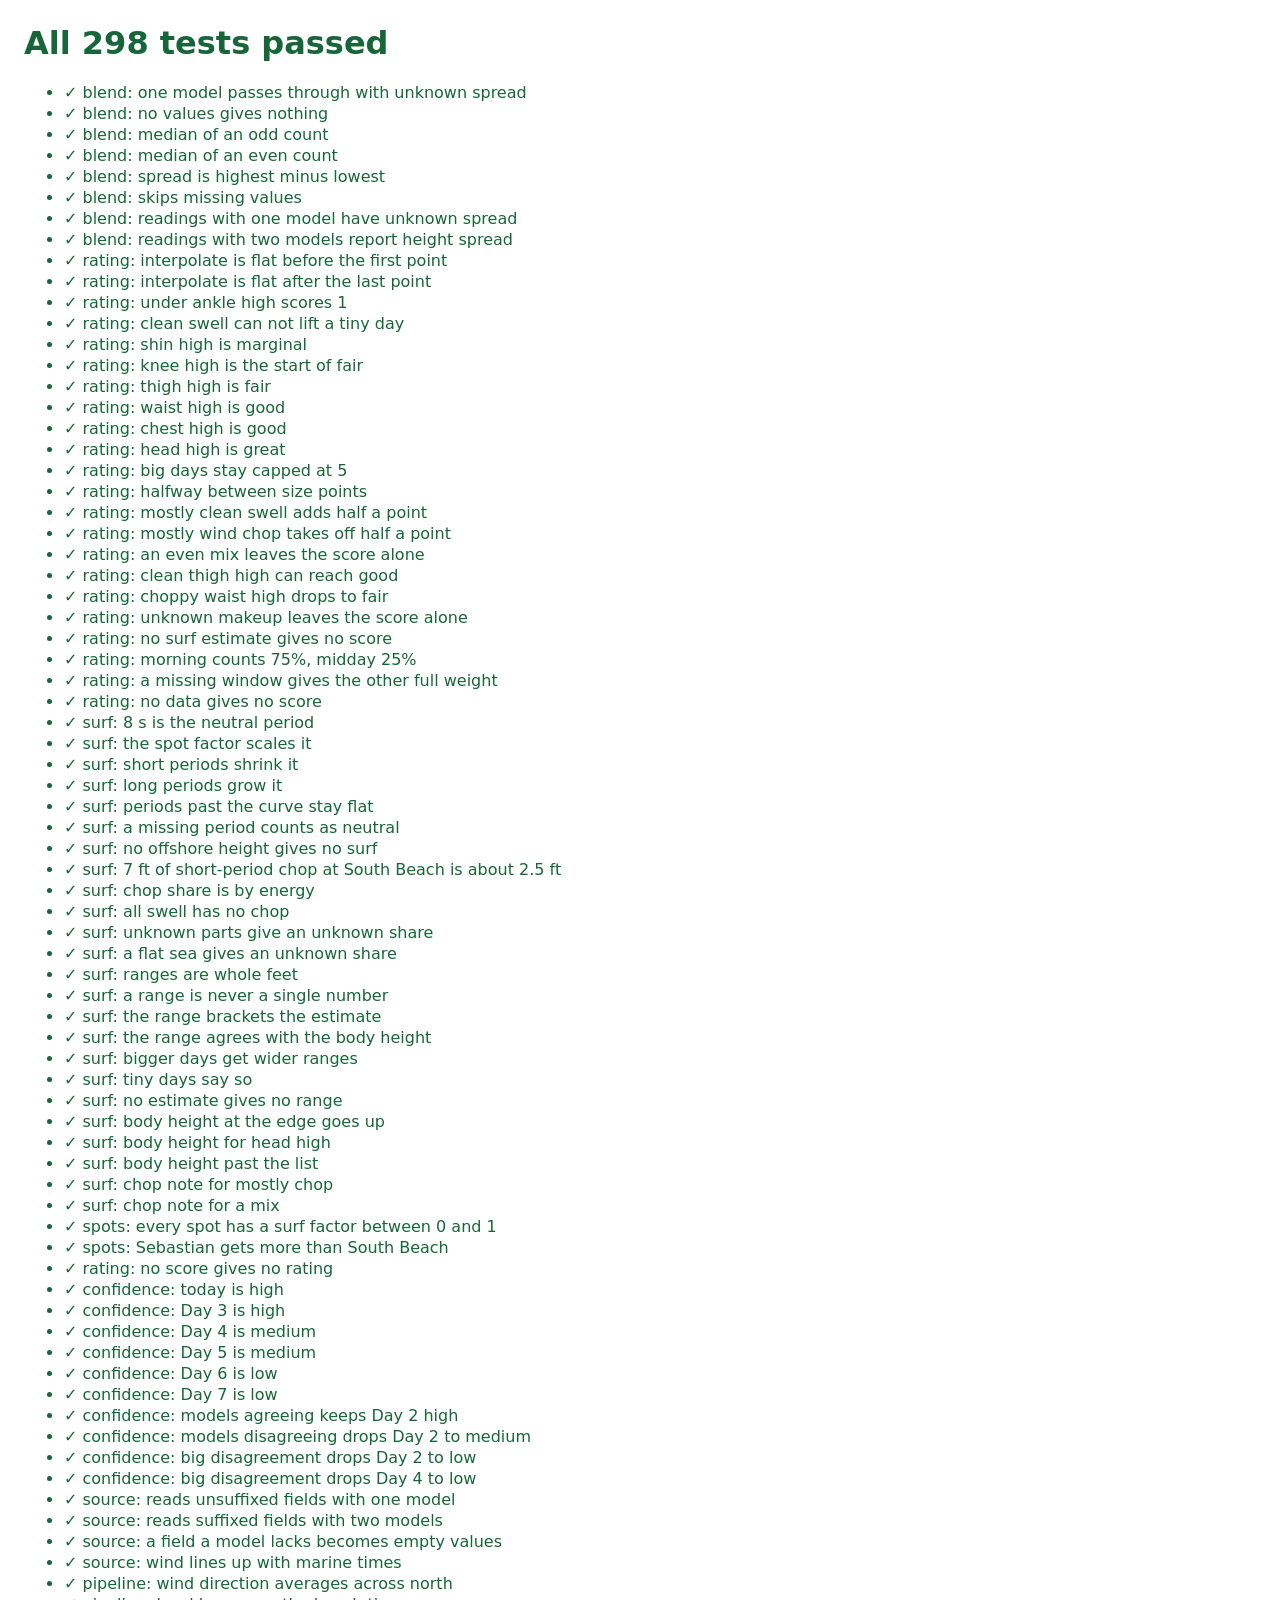
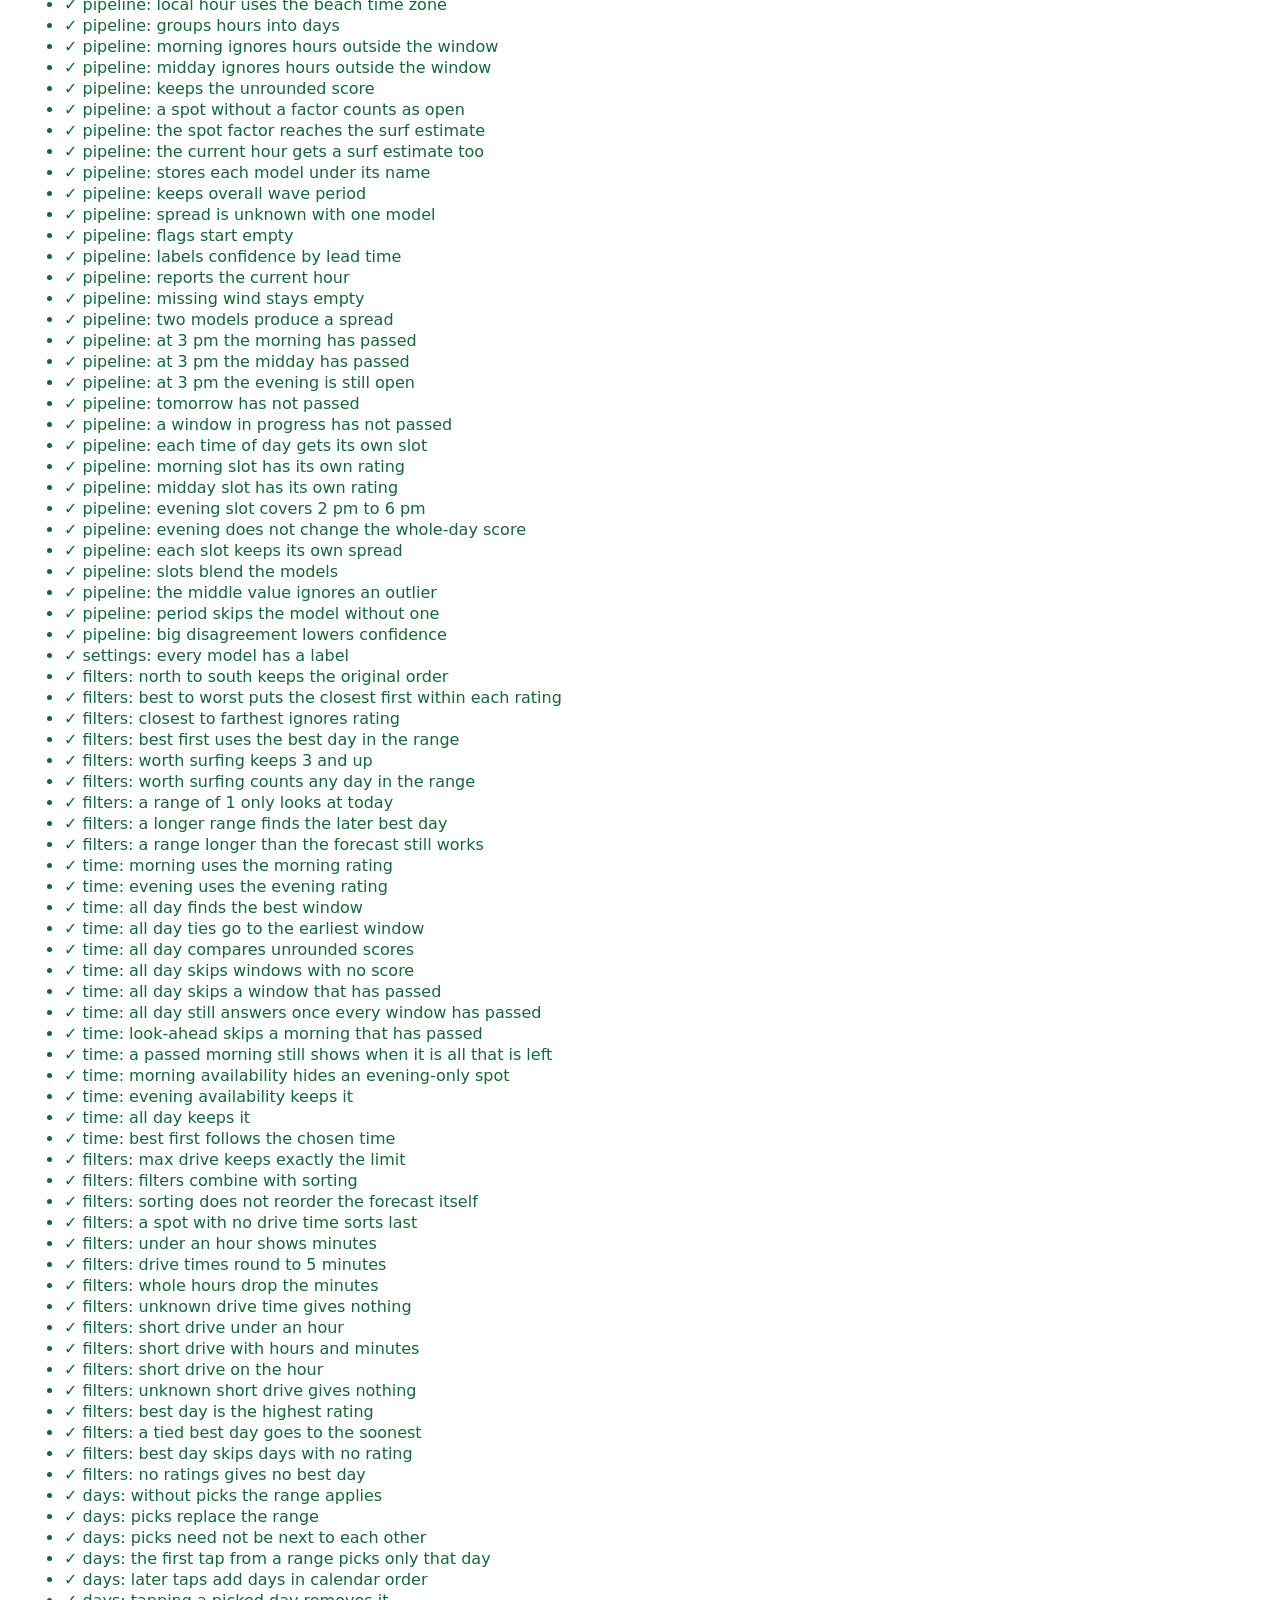
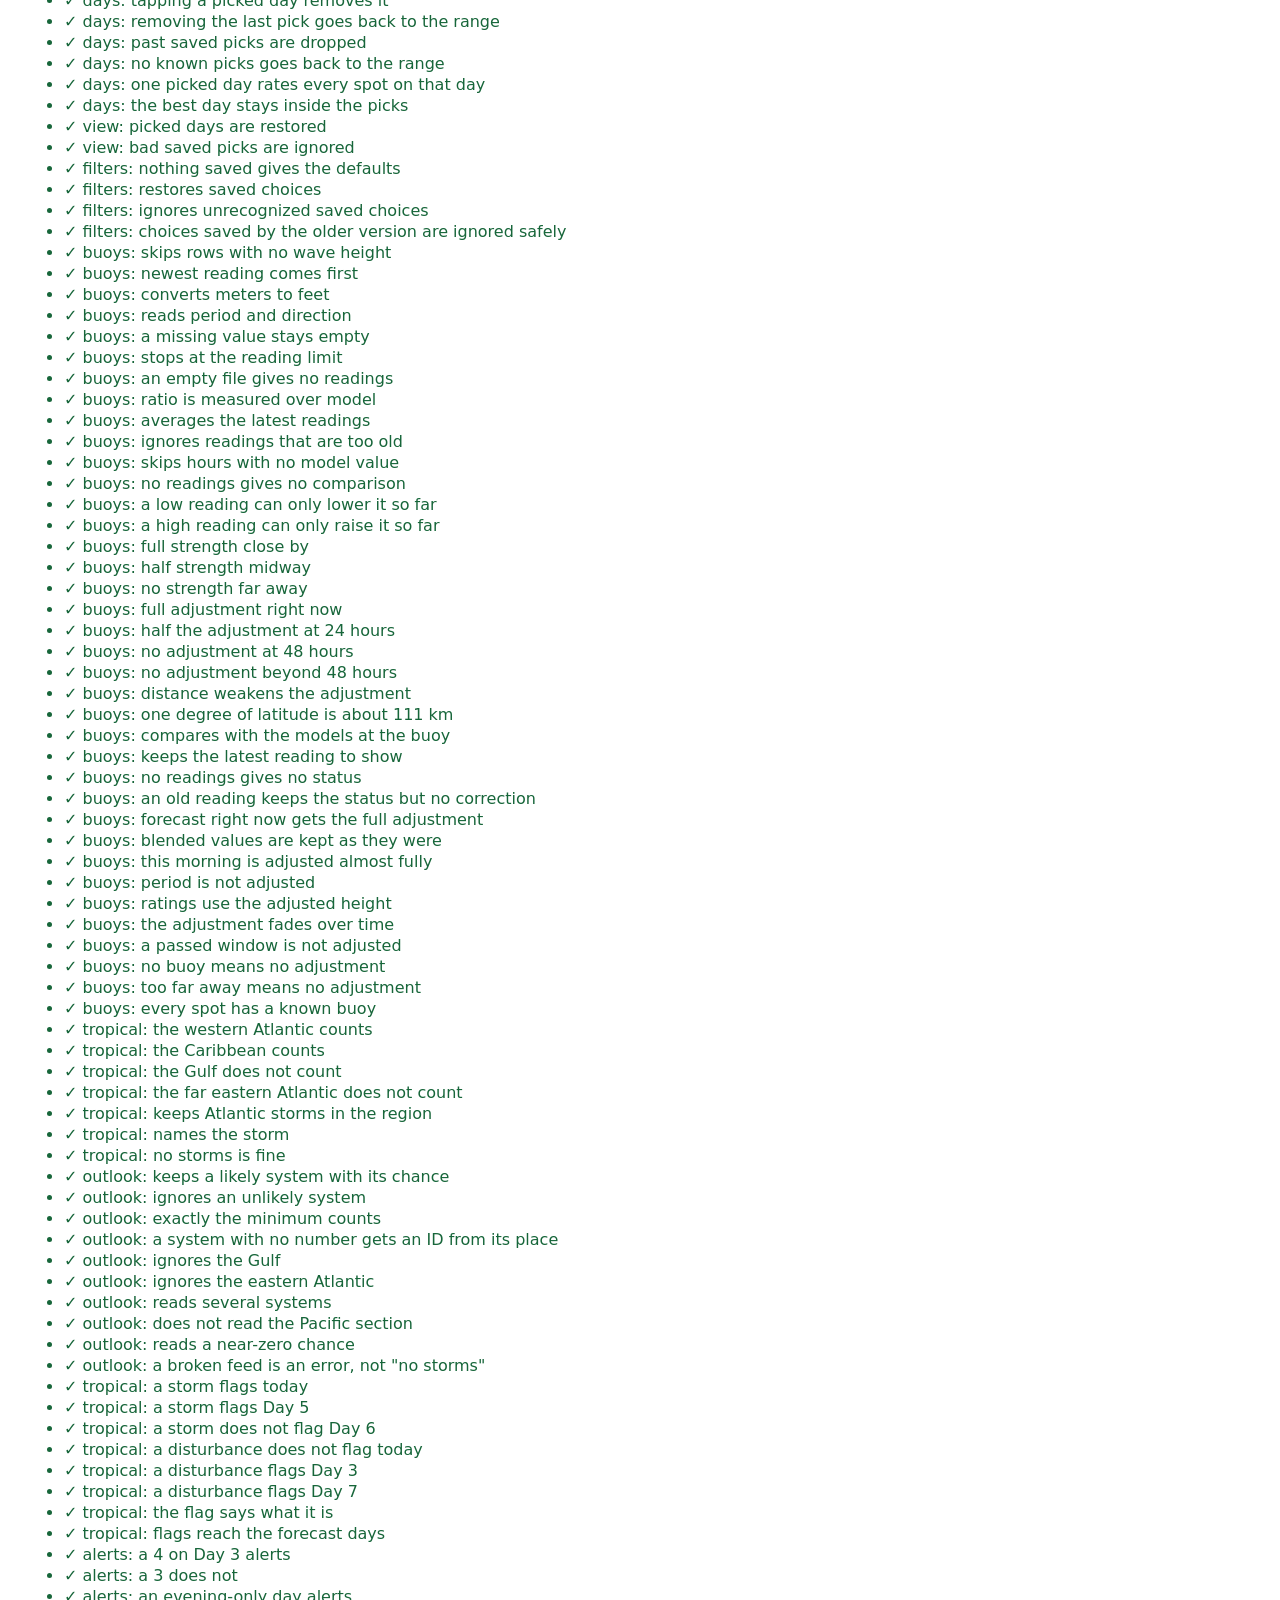
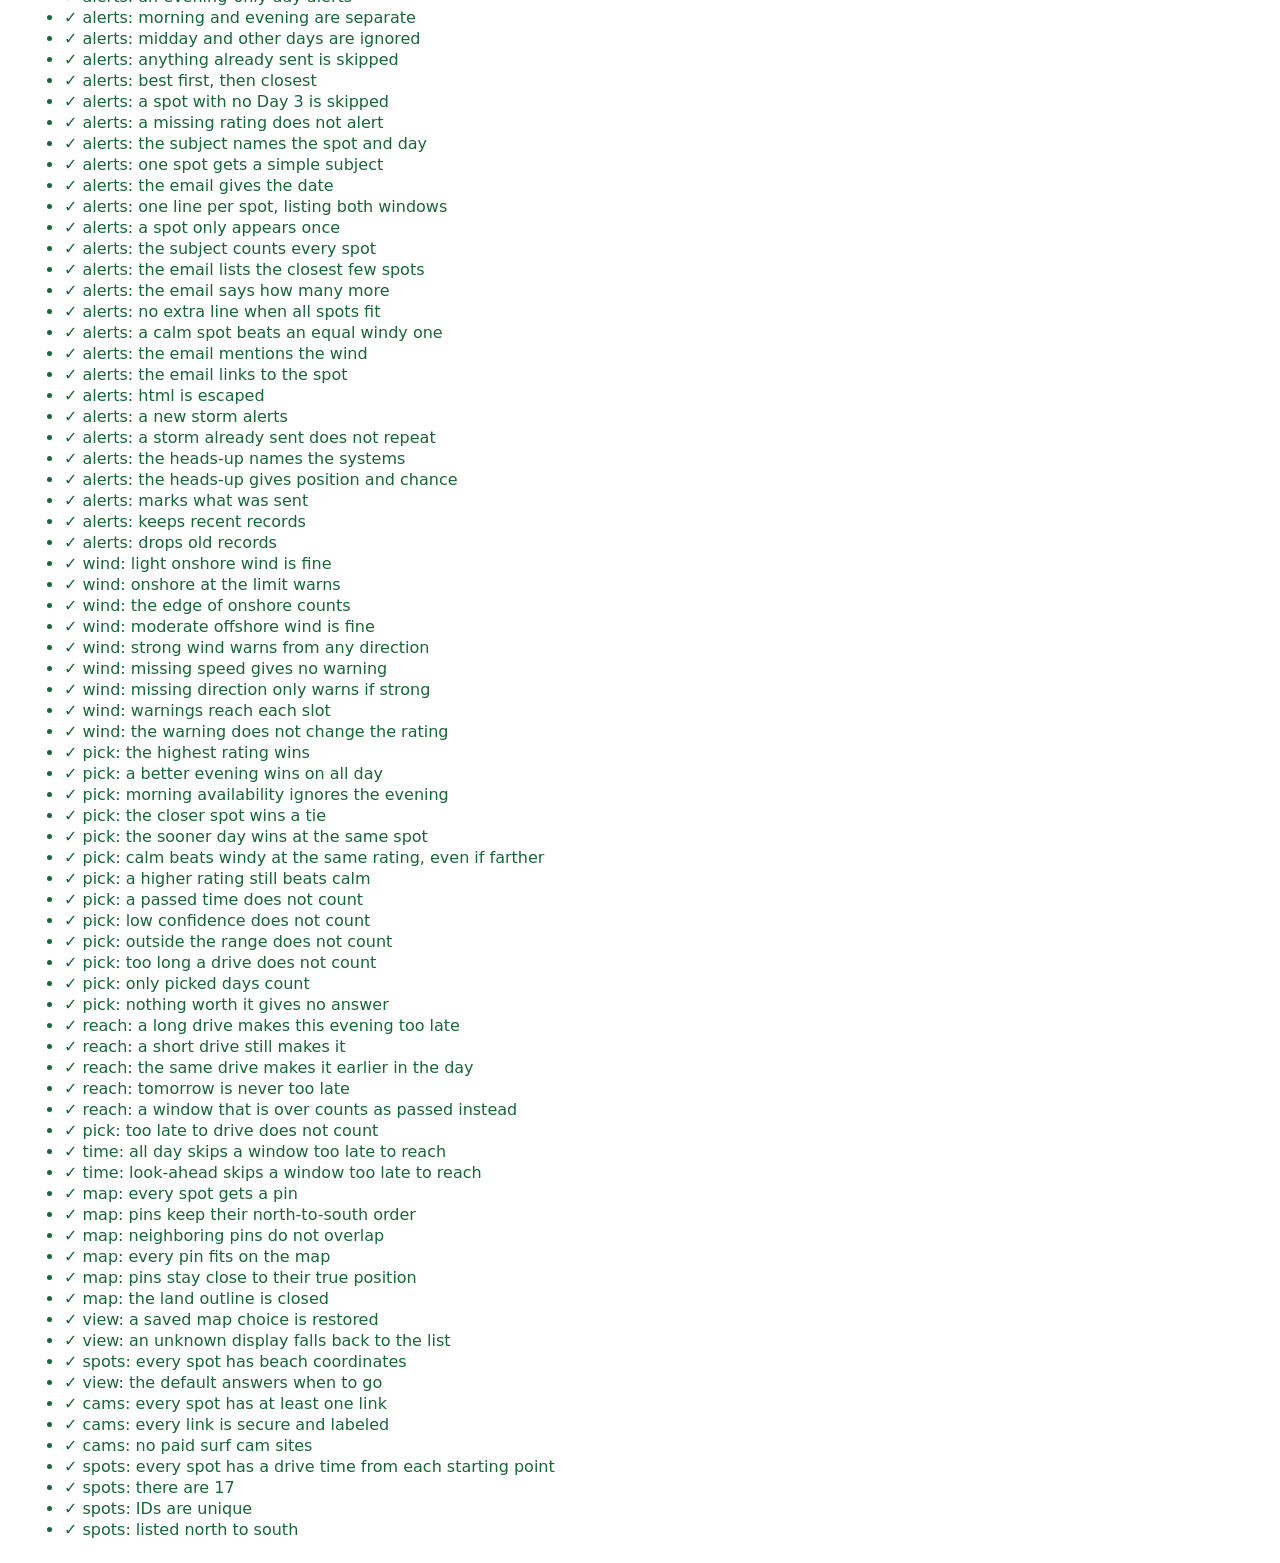
==== commit e6b7e2e8: "Rate the estimated surf at the beach, not the offshore height The models report wave height 12-22 km" ====
--- a/tests/tests.html
+++ b/tests/tests.html
@@ -29,6 +29,7 @@
       import { averageDirection, buildBuoyStatus, buildSpotForecast, localHourKey } from '../src/pipeline.js';
       import { ALL_DAY, applyView, bestDay, bestDayInRange, bestDayInView, bestTimeToGo, daysInView, DEFAULT_VIEW, keepKnownDates, toggleDate, formatDrive, formatDriveShort, restoreView, slotForTime } from '../src/filters.js';
       import { interpolate, scoreConditions, scoreDay, toRating } from '../src/rating.js';
+      import { bodyLabel, chopNote, surfHeightFt, surfRange, windChopShare } from '../src/surf.js';
       import { parseMarineLocation, parseWindLocation } from '../src/sources/open-meteo.js';
 
       const results = [];
@@ -45,7 +46,7 @@
         );
 
       const profile = settings.profiles.adrian;
-      const score = (waveHeightFt, swellPeriodS) => scoreConditions({ waveHeightFt, swellPeriodS }, profile);
+      const score = (surfHeightFt, windChopShare = null) => scoreConditions({ surfHeightFt, windChopShare }, profile);
       const rules = settings.confidence;
 
       // --- Blend ---
@@ -59,28 +60,57 @@
       same('blend: readings with two models report height spread', blendReadings([{ waveHeightFt: 3 }, { waveHeightFt: 4 }]), { waveHeightFt: 3.5, heightSpreadFt: 1 });
 
       // --- Rating ---
-      same('rating: interpolate is flat before the first point', interpolate(profile.periodCurve, 3), -0.5);
-      same('rating: interpolate is flat after the last point', interpolate(profile.periodCurve, 12), 0.5);
-      same('rating: under 2.5 ft scores 1', score(2.4, 7), 1);
-      same('rating: a long period can not lift a small day', score(1.5, 12), 1);
-      same('rating: 2.5 ft at a neutral period scores 2.5', score(2.5, 7), 2.5);
-      same('rating: 4 ft at a neutral period scores 4.5', score(4, 7), 4.5);
-      same('rating: 5 ft at a neutral period scores 5', score(5, 7), 5);
-      same('rating: halfway between size points', score(3.25, 7), 3.5);
-      same('rating: 6 s takes off half a point', score(4, 6), 4);
-      same('rating: under 6 s still takes off only half a point', score(4, 4), 4);
-      same('rating: 8 s adds half a point', score(3.25, 8), 4);
-      same('rating: 7.5 s adds a quarter point', score(3.25, 7.5), 3.75);
-      same('rating: a 2.7 ft day at 8 s is fair, not good', toRating(score(2.7, 8)), 3);
-      same('rating: a 3.4 ft day at 8 s is good, not great', toRating(score(3.4, 8)), 4);
-      same('rating: a 3.9 ft day at 8 s is great', toRating(score(3.9, 8)), 5);
-      same('rating: big days stay capped at 5', score(10, 14), 5);
-      same('rating: missing period leaves the score alone', score(4, null), 4.5);
-      same('rating: missing height gives no score', score(null, 8), null);
-      same('rating: morning counts 75%, midday 25%', scoreDay({ morning: { waveHeightFt: 4, swellPeriodS: 7 }, midday: { waveHeightFt: 2.5, swellPeriodS: 7 } }, profile), 4);
-      same('rating: a missing window gives the other full weight', scoreDay({ morning: { waveHeightFt: null }, midday: { waveHeightFt: 4, swellPeriodS: 7 } }, profile), 4.5);
+      same('rating: interpolate is flat before the first point', interpolate(profile.chopCurve, 0), 0.5);
+      same('rating: interpolate is flat after the last point', interpolate(profile.chopCurve, 1), -0.5);
+      same('rating: under ankle high scores 1', score(0.9), 1);
+      same('rating: clean swell can not lift a tiny day', score(0.9, 0), 1);
+      same('rating: shin high is marginal', toRating(score(1.2)), 2);
+      same('rating: knee high is the start of fair', toRating(score(1.5)), 3);
+      same('rating: thigh high is fair', toRating(score(2.2)), 3);
+      same('rating: waist high is good', toRating(score(2.7)), 4);
+      same('rating: chest high is good', toRating(score(3.8)), 4);
+      same('rating: head high is great', toRating(score(5)), 5);
+      same('rating: big days stay capped at 5', score(12, 0), 5);
+      same('rating: halfway between size points', score(1.25), 2);
+      same('rating: mostly clean swell adds half a point', score(2, 0.2), 3.5);
+      same('rating: mostly wind chop takes off half a point', score(2, 0.8), 2.5);
+      same('rating: an even mix leaves the score alone', score(2, 0.5), 3);
+      same('rating: clean thigh high can reach good', toRating(score(2.2, 0.2)), 4);
+      same('rating: choppy waist high drops to fair', toRating(score(2.7, 0.9)), 3);
+      same('rating: unknown makeup leaves the score alone', score(2, null), 3);
+      same('rating: no surf estimate gives no score', score(null, 0.2), null);
+      same('rating: morning counts 75%, midday 25%', scoreDay({ morning: { surfHeightFt: 5 }, midday: { surfHeightFt: 1.5 } }, profile), 4);
+      same('rating: a missing window gives the other full weight', scoreDay({ morning: { surfHeightFt: null }, midday: { surfHeightFt: 5 } }, profile), 4.5);
       same('rating: no data gives no score', scoreDay({ morning: {}, midday: {} }, profile), null);
-      same('rating: rounds for display', toRating(3.5), 4);
+
+      // --- Surf estimate ---
+      const surfRules = settings.surf;
+      same('surf: 8 s is the neutral period', surfHeightFt({ waveHeightFt: 4, wavePeriodS: 8 }, 1, surfRules), 4);
+      same('surf: the spot factor scales it', surfHeightFt({ waveHeightFt: 4, wavePeriodS: 8 }, 0.5, surfRules), 2);
+      same('surf: short periods shrink it', surfHeightFt({ waveHeightFt: 4, wavePeriodS: 6 }, 1, surfRules), 3.2);
+      same('surf: long periods grow it', surfHeightFt({ waveHeightFt: 4, wavePeriodS: 12 }, 1, surfRules), 5.2);
+      same('surf: periods past the curve stay flat', surfHeightFt({ waveHeightFt: 4, wavePeriodS: 18 }, 1, surfRules), 5.2);
+      same('surf: a missing period counts as neutral', surfHeightFt({ waveHeightFt: 4, wavePeriodS: null }, 1, surfRules), 4);
+      same('surf: no offshore height gives no surf', surfHeightFt({ waveHeightFt: null, wavePeriodS: 8 }, 1, surfRules), null);
+      check('surf: 7 ft of short-period chop at South Beach is about 2.5 ft', Math.abs(surfHeightFt({ waveHeightFt: 7, wavePeriodS: 6 }, spots.find((spot) => spot.id === 'south-beach').surfFactor, surfRules) - 2.52) < 0.01);
+      same('surf: chop share is by energy', windChopShare(2, 6), 0.9);
+      same('surf: all swell has no chop', windChopShare(3, 0), 0);
+      same('surf: unknown parts give an unknown share', windChopShare(null, 2), null);
+      same('surf: a flat sea gives an unknown share', windChopShare(0, 0), null);
+      same('surf: ranges are whole feet', surfRange(2.5), '2–3 ft');
+      same('surf: a range is never a single number', surfRange(1.1), '1–2 ft');
+      same('surf: the range brackets the estimate', surfRange(1.9), '1–2 ft');
+      same('surf: the range agrees with the body height', [surfRange(3), bodyLabel(3)], ['3–4 ft', 'Chest high']);
+      same('surf: bigger days get wider ranges', surfRange(5), '4–6 ft');
+      same('surf: tiny days say so', surfRange(0.6), 'Under 1 ft');
+      same('surf: no estimate gives no range', surfRange(null), null);
+      same('surf: body height at the edge goes up', bodyLabel(2.5), 'Waist high');
+      same('surf: body height for head high', bodyLabel(5.5), 'Head high');
+      same('surf: body height past the list', bodyLabel(7), 'Overhead');
+      same('surf: chop note for mostly chop', chopNote(0.9), 'mostly wind chop');
+      same('surf: chop note for a mix', chopNote(0.5), 'swell and wind chop');
+      check('spots: every spot has a surf factor between 0 and 1', spots.every((spot) => spot.surfFactor > 0 && spot.surfFactor <= 1));
+      check('spots: Sebastian gets more than South Beach', spots.find((spot) => spot.id === 'sebastian-inlet').surfFactor > spots.find((spot) => spot.id === 'south-beach').surfFactor);
       same('rating: no score gives no rating', toRating(null), null);
 
       // --- Confidence ---
@@ -98,7 +128,7 @@
 
       // --- Open-Meteo format ---
       const singleModel = { hourly: { time: ['t0'], wave_height: [3], swell_wave_period: [8], wave_period: [6] } };
-      same('source: reads unsuffixed fields with one model', parseMarineLocation(singleModel, ['a']).models.a, { waveHeightFt: [3], swellPeriodS: [8], wavePeriodS: [6] });
+      same('source: reads unsuffixed fields with one model', parseMarineLocation(singleModel, ['a']).models.a, { waveHeightFt: [3], wavePeriodS: [6], swellHeightFt: [null], swellPeriodS: [8], windWaveHeightFt: [null], windWavePeriodS: [null] });
       const twoModels = { hourly: { time: ['t0'], wave_height_a: [3], swell_wave_period_a: [8], wave_period_a: [6], wave_height_b: [4], wave_period_b: [7] } };
       same('source: reads suffixed fields with two models', parseMarineLocation(twoModels, ['a', 'b']).models.b.waveHeightFt, [4]);
       same('source: a field a model lacks becomes empty values', parseMarineLocation(twoModels, ['a', 'b']).models.b.swellPeriodS, [null]);
@@ -131,7 +161,10 @@
       same('pipeline: groups hours into days', built.days.length, 2);
       same('pipeline: morning ignores hours outside the window', firstDay.final.morning.waveHeightFt, 4);
       same('pipeline: midday ignores hours outside the window', firstDay.final.midday.waveHeightFt, 2.5);
-      same('pipeline: keeps the unrounded score', firstDay.score, 4);
+      same('pipeline: keeps the unrounded score', firstDay.score, 3.4025);
+      same('pipeline: a spot without a factor counts as open', firstDay.final.morning.surfHeightFt, 2.8);
+      same('pipeline: the spot factor reaches the surf estimate', buildSpotForecast({ id: 'test', surfFactor: 0.5 }, data, settings, '2026-11-06T07:00').days[0].final.morning.surfHeightFt, 1.4);
+      same('pipeline: the current hour gets a surf estimate too', built.now.surfHeightFt, 2.8);
       same('pipeline: stores each model under its name', firstDay.raw.only.morning.waveHeightFt, 4);
       same('pipeline: keeps overall wave period', firstDay.final.morning.wavePeriodS, 5);
       same('pipeline: spread is unknown with one model', firstDay.spreadFt, null);
@@ -150,10 +183,10 @@
       same('pipeline: tomorrow has not passed', afternoon[1].slots.morning.past, false);
       same('pipeline: a window in progress has not passed', firstDay.slots.morning.past, false);
       same('pipeline: each time of day gets its own slot', Object.keys(firstDay.slots), ['morning', 'midday', 'evening']);
-      same('pipeline: morning slot has its own rating', firstDay.slots.morning.rating, 5);
+      same('pipeline: morning slot has its own rating', firstDay.slots.morning.rating, 4);
       same('pipeline: midday slot has its own rating', firstDay.slots.midday.rating, 3);
       same('pipeline: evening slot covers 2 pm to 6 pm', firstDay.slots.evening.final.waveHeightFt, 99);
-      same('pipeline: evening does not change the whole-day score', firstDay.score, 4);
+      same('pipeline: evening does not change the whole-day score', firstDay.score, 3.4025);
       const twoModelDay = buildSpotForecast({ id: 'test' }, twoModelData, settings, '2026-11-06T07:00').days[0];
       same('pipeline: each slot keeps its own spread', twoModelDay.slots.morning.spreadFt, 1);
       same('pipeline: slots blend the models', twoModelDay.slots.morning.final.waveHeightFt, 4.5);
@@ -323,7 +356,7 @@
       const thisMorningFt = 4 * (1 - 0.2 * (1 - 1 / 48));
       same('buoys: this morning is adjusted almost fully', corrected.days[0].final.morning.waveHeightFt, thisMorningFt);
       same('buoys: period is not adjusted', corrected.days[0].final.morning.swellPeriodS, 7);
-      same('buoys: ratings use the adjusted height', corrected.days[0].slots.morning.score, scoreConditions({ waveHeightFt: thisMorningFt, swellPeriodS: 7 }, profile));
+      same('buoys: ratings use the adjusted height', corrected.days[0].slots.morning.score, scoreConditions({ surfHeightFt: thisMorningFt * 0.7 }, profile));
       const tomorrowMidday = corrected.days[1].final.midday.waveHeightFt;
       // 12 noon tomorrow is 29 hours ahead, so 1 - 0.2 x (1 - 29/48) of the 2.5 ft forecast.
       same('buoys: the adjustment fades over time', tomorrowMidday, 2.5 * (1 - 0.2 * (1 - 29 / 48)));
@@ -379,7 +412,7 @@
       same('tropical: flags reach the forecast days', buildSpotForecast({ id: 'test' }, data, settings, '2026-11-06T07:00', null, [storm]).days[0].flags[0].systemId, 's');
 
       // --- Alerts ---
-      const alertSlot = (name, rating) => ({ name, rating, confidence: 'High confidence', final: { waveHeightFt: 4.1, swellPeriodS: 8.5 } });
+      const alertSlot = (name, rating) => ({ name, rating, confidence: 'High confidence', final: { waveHeightFt: 7, wavePeriodS: 8.5, surfHeightFt: 3 } });
       const alertDays = (morning, evening) => [0, 1, 2, 3].map((dayIndex) => ({
         dayIndex,
         date: `2026-11-1${dayIndex}`,
@@ -404,7 +437,7 @@
       check('alerts: the subject names the spot and day', surfEmail.subject === 'Surf alert: Jupiter and 1 more on Friday', surfEmail.subject);
       same('alerts: one spot gets a simple subject', buildSurfEmail(findSurfAlerts([alertSpot('Jupiter', 4, 1)], settings, {}), settings).subject, 'Surf alert: Jupiter on Friday');
       check('alerts: the email gives the date', surfEmail.text.includes('Friday, Nov 13'), surfEmail.text);
-      check('alerts: one line per spot, listing both windows', surfEmail.text.includes('Morning rated 4, Evening rated 5 (Great). 4.1 ft at 8.5 s') && surfEmail.text.includes('About 1 hr 35 min from Doral'), surfEmail.text);
+      check('alerts: one line per spot, listing both windows', surfEmail.text.includes('Morning rated 4, Evening rated 5 (Great). 3–4 ft, chest high (7.0 ft offshore at 8.5 s)') && surfEmail.text.includes('About 1 hr 35 min from Doral'), surfEmail.text);
       same('alerts: a spot only appears once', surfEmail.text.split('\n').filter((line) => line === 'Jupiter').length, 1);
       const manySpots = ['a', 'b', 'c', 'd', 'e', 'f', 'g'].map((id, index) => alertSpot(id, 4, 1, 30 + index));
       const cappedEmail = buildSurfEmail(findSurfAlerts(manySpots, settings, {}), settings);
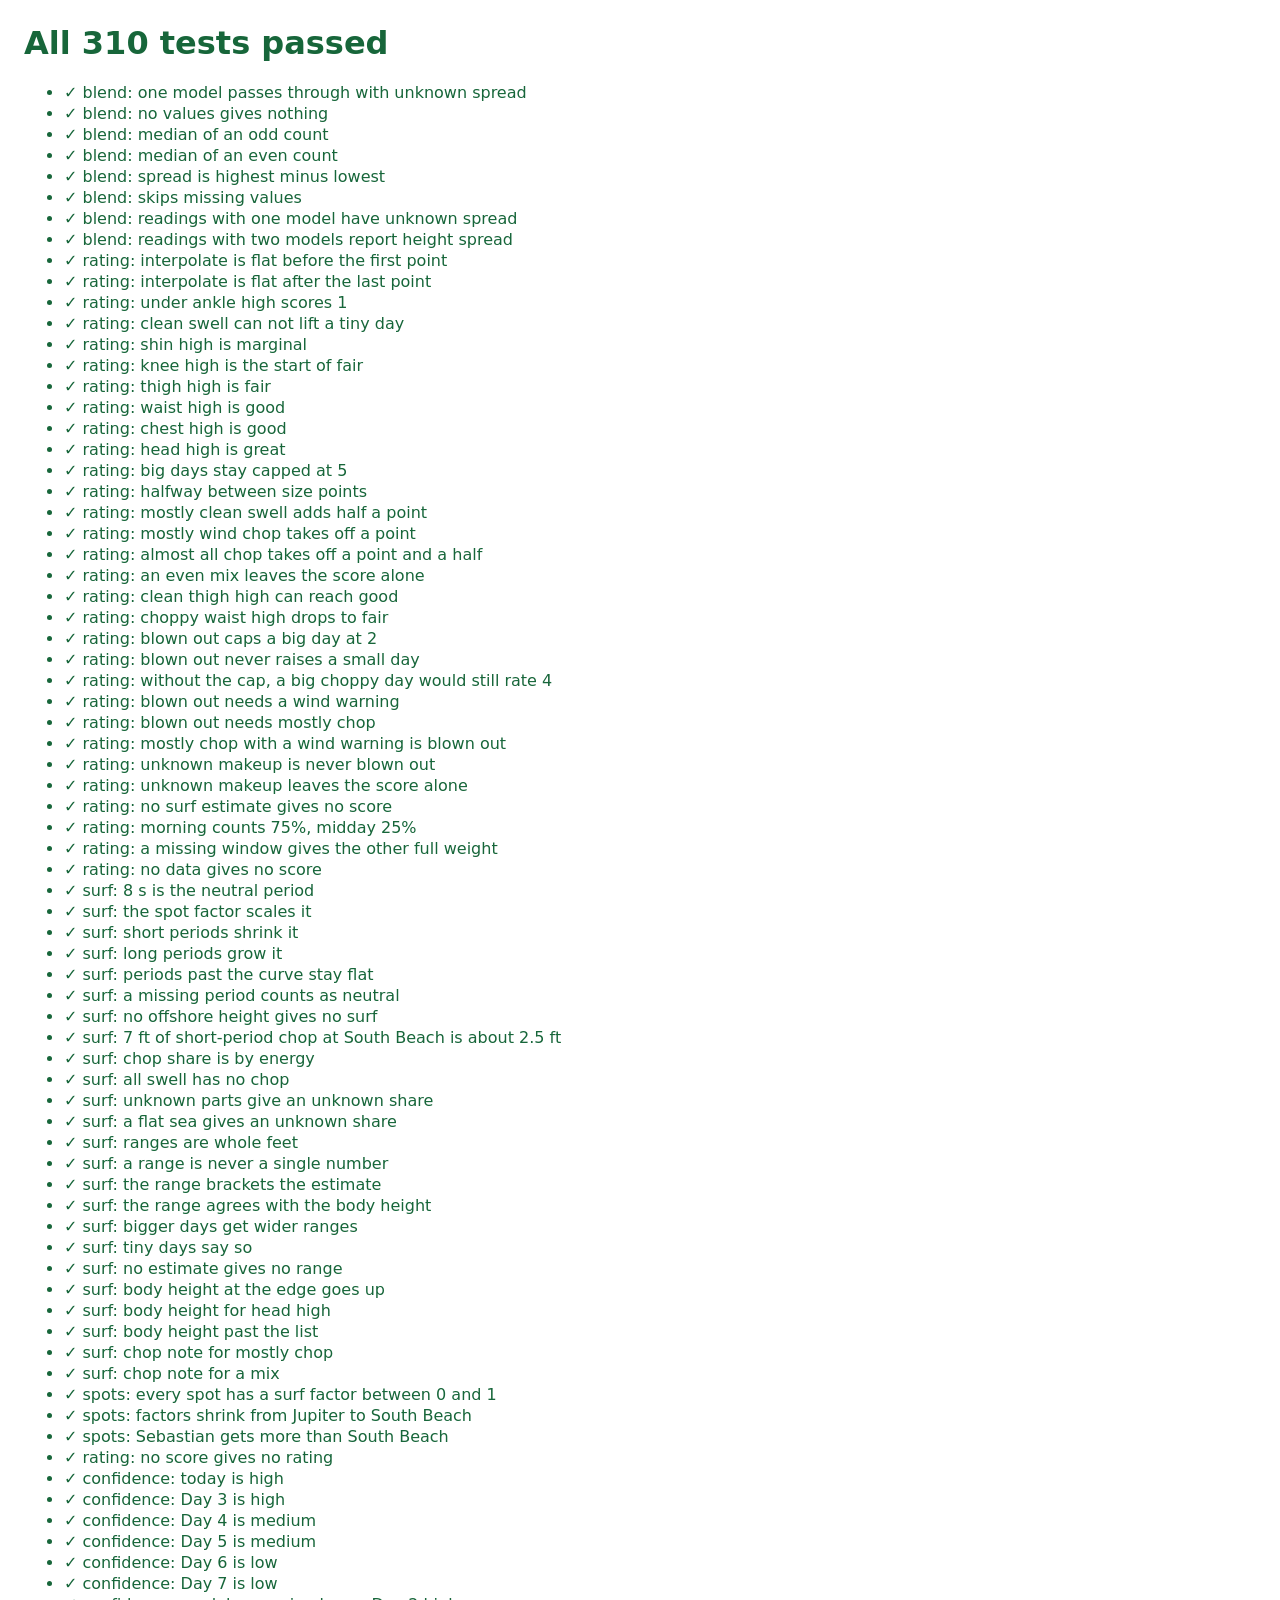
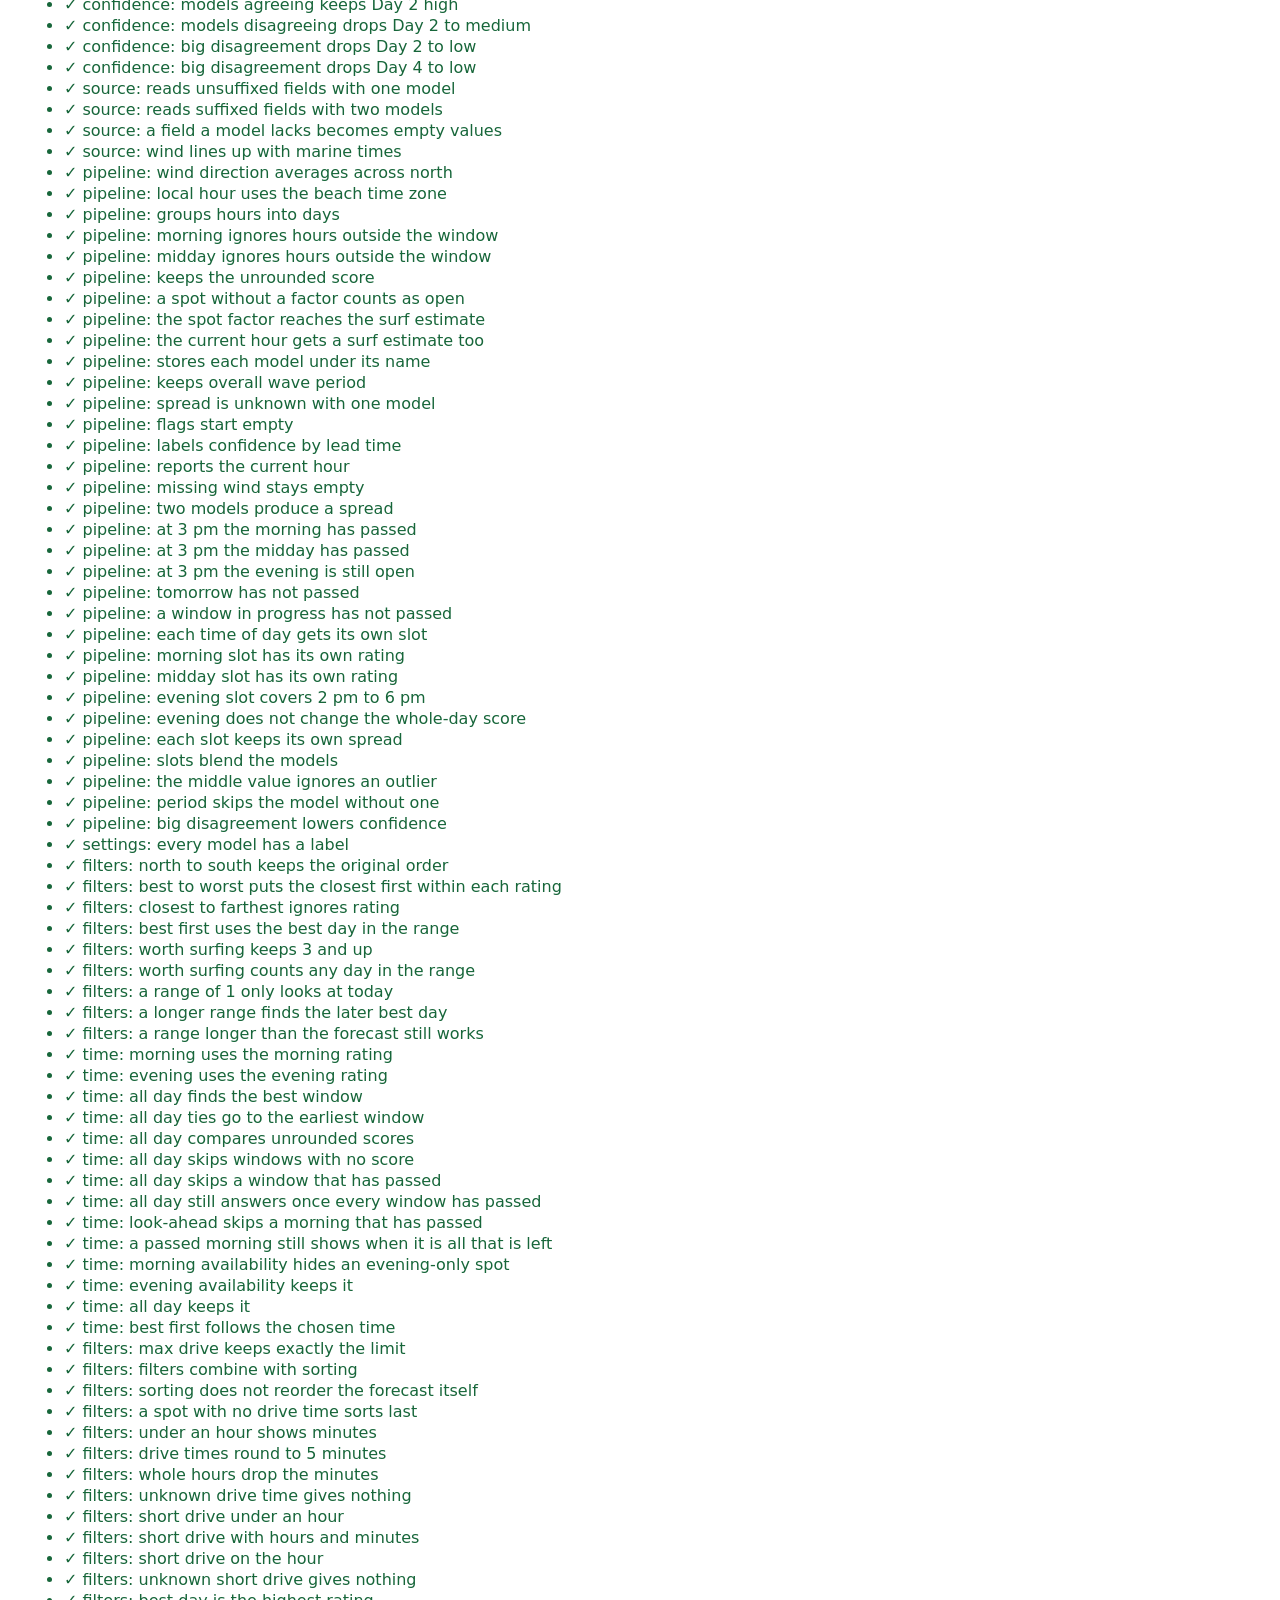
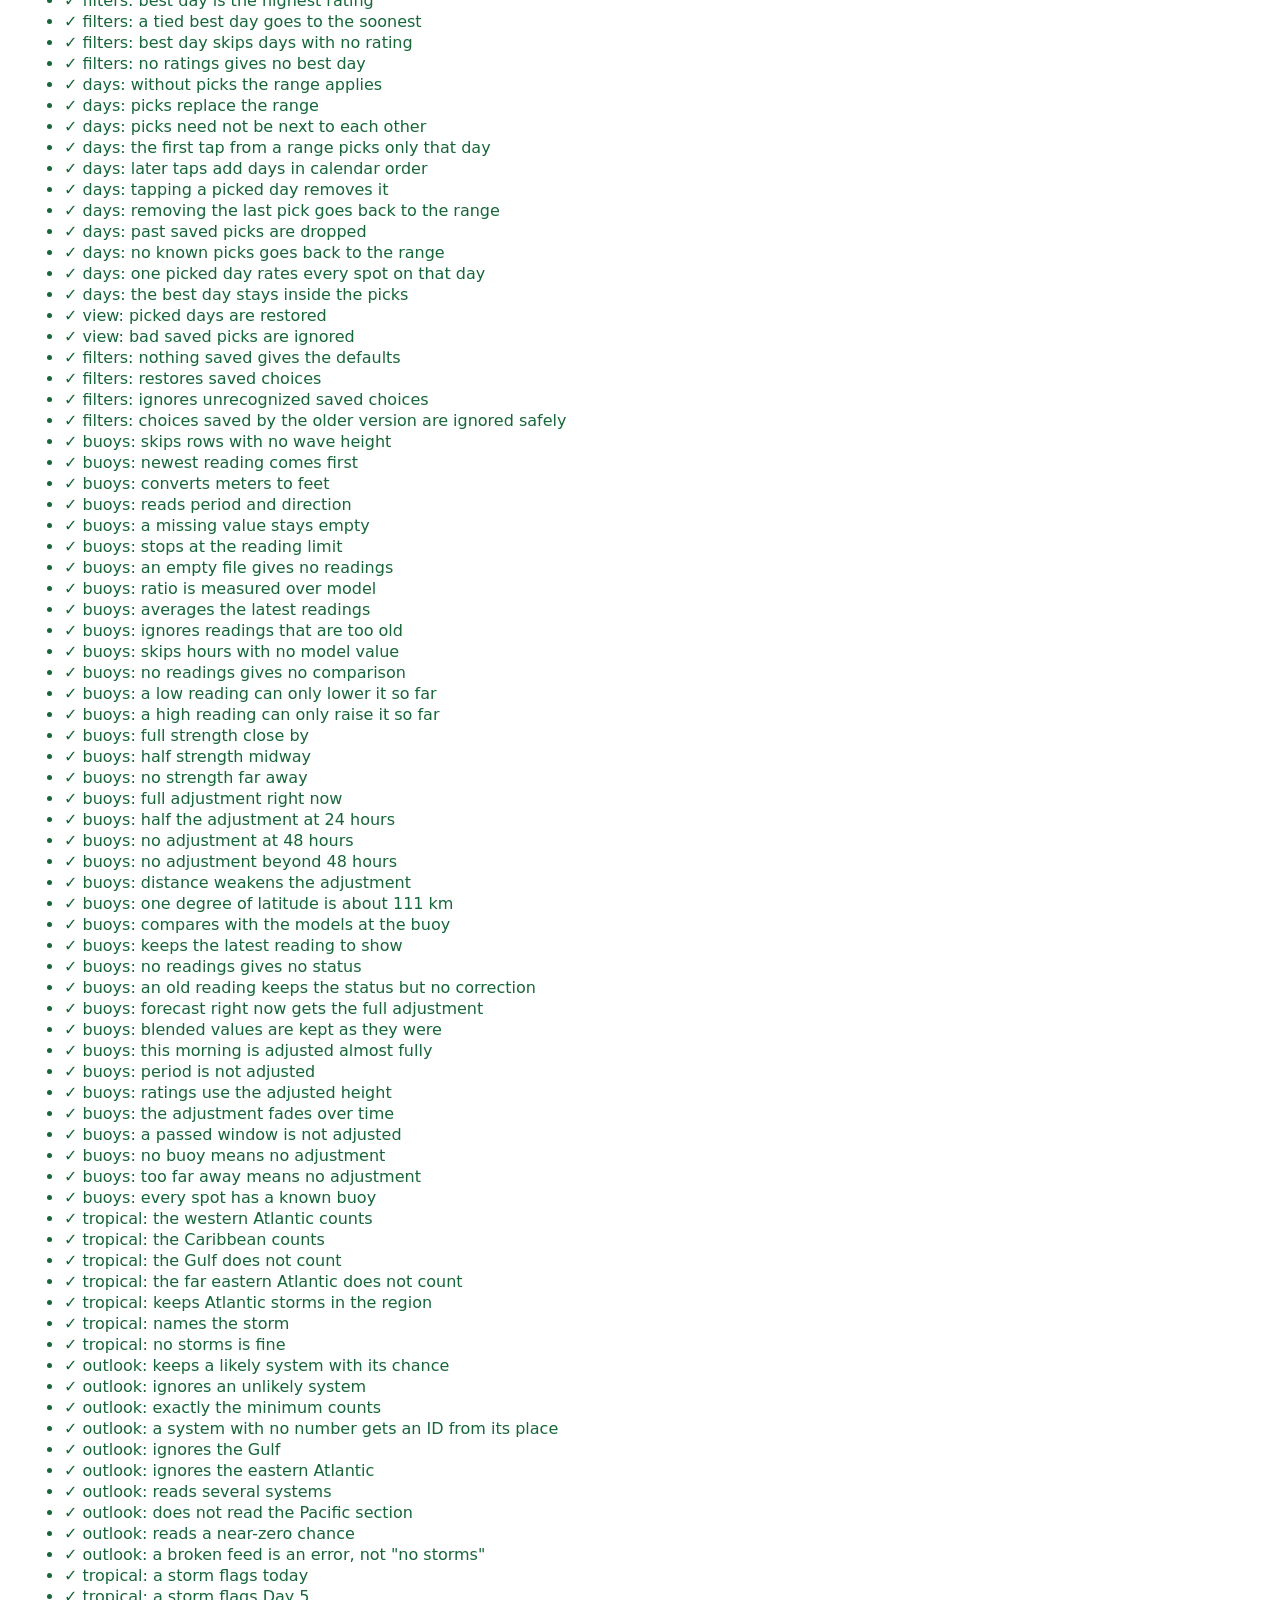
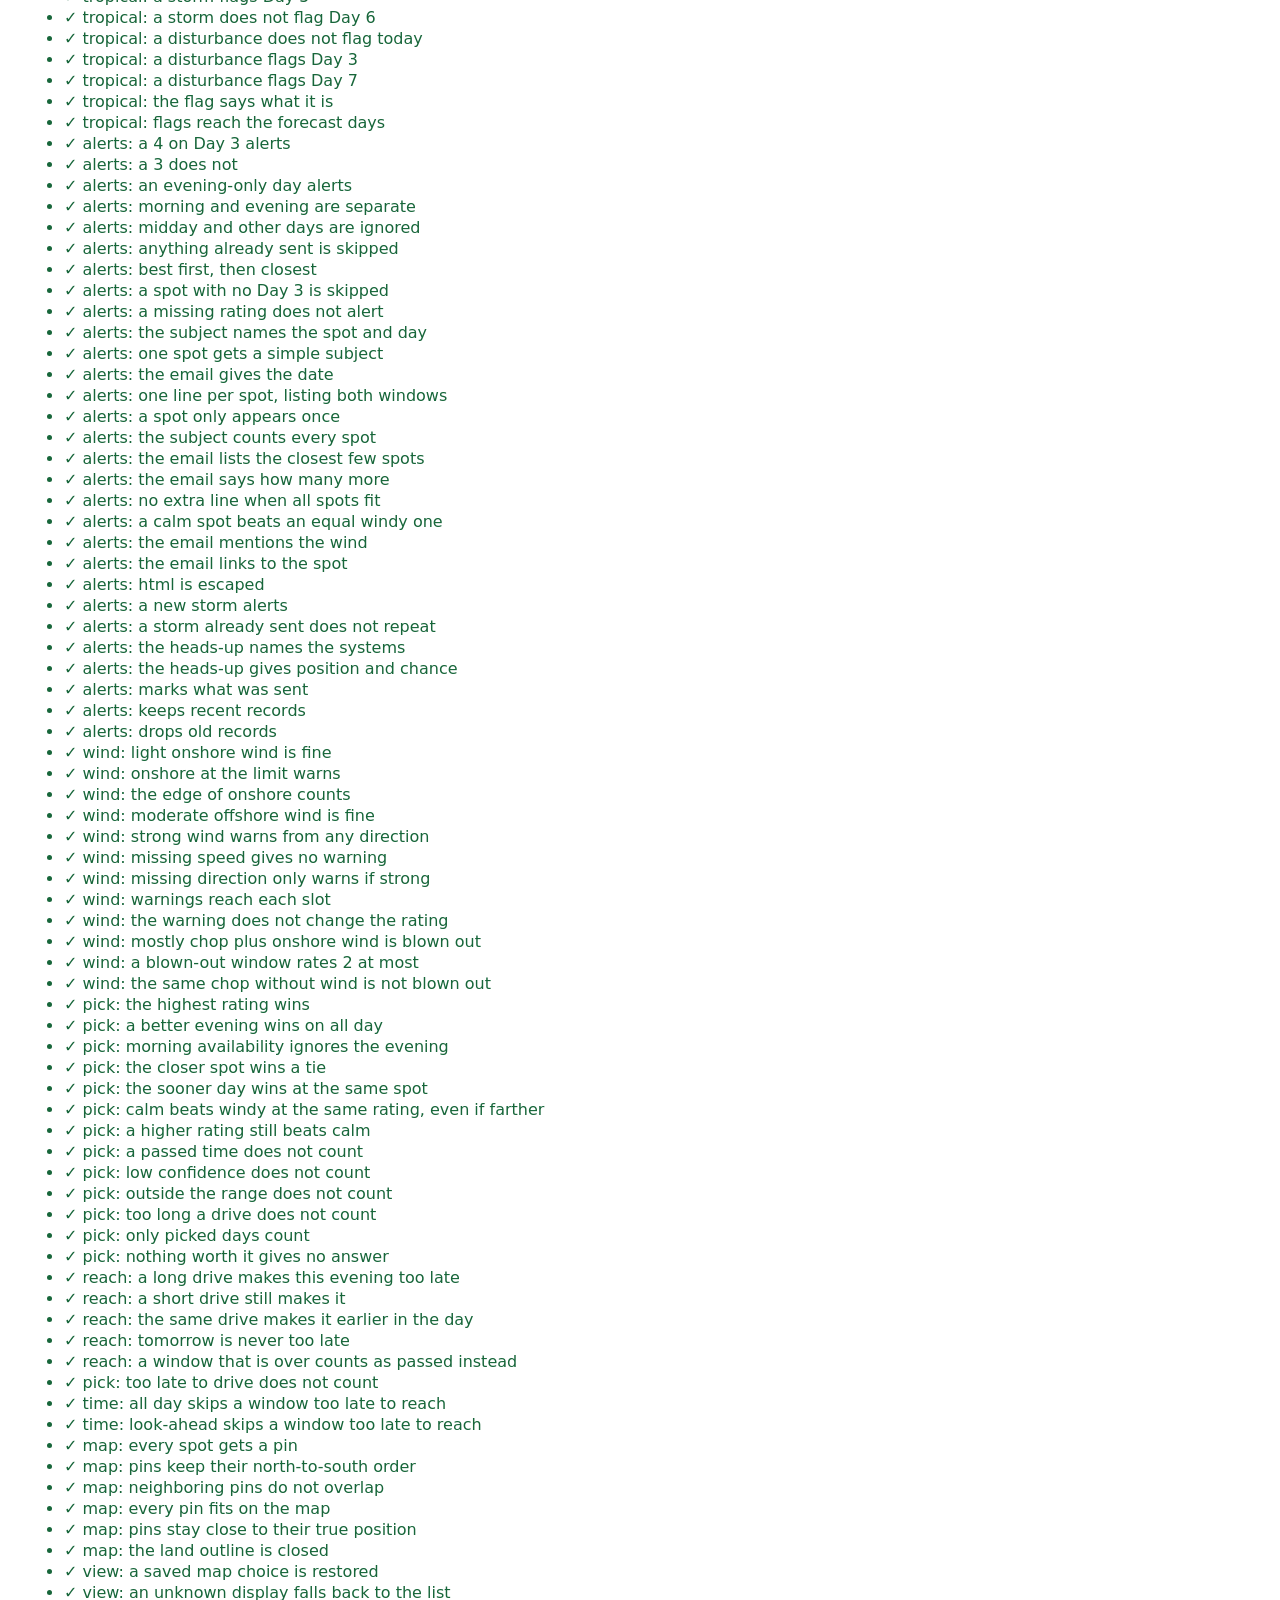
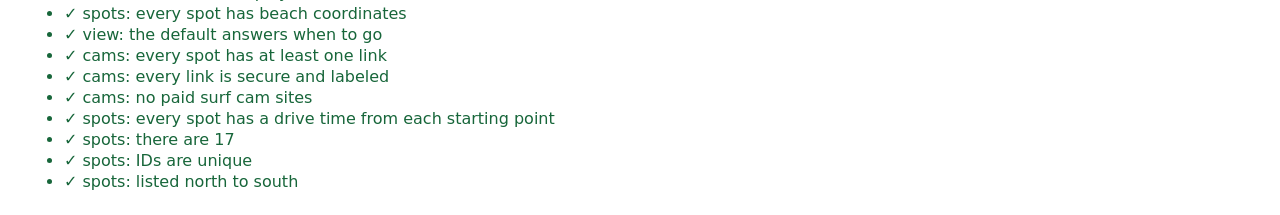
==== commit 3aab1af8: "Cap blown-out days at 2 and calibrate the Palm Beach to Miami spots Cams at Juno Beach Pier showed h" ====
--- a/tests/tests.html
+++ b/tests/tests.html
@@ -28,7 +28,7 @@
       import { confidenceLabel, HIGH, MEDIUM, LOW } from '../src/confidence.js';
       import { averageDirection, buildBuoyStatus, buildSpotForecast, localHourKey } from '../src/pipeline.js';
       import { ALL_DAY, applyView, bestDay, bestDayInRange, bestDayInView, bestTimeToGo, daysInView, DEFAULT_VIEW, keepKnownDates, toggleDate, formatDrive, formatDriveShort, restoreView, slotForTime } from '../src/filters.js';
-      import { interpolate, scoreConditions, scoreDay, toRating } from '../src/rating.js';
+      import { interpolate, isBlownOut, scoreConditions, scoreDay, toRating } from '../src/rating.js';
       import { bodyLabel, chopNote, surfHeightFt, surfRange, windChopShare } from '../src/surf.js';
       import { parseMarineLocation, parseWindLocation } from '../src/sources/open-meteo.js';
 
@@ -46,7 +46,7 @@
         );
 
       const profile = settings.profiles.adrian;
-      const score = (surfHeightFt, windChopShare = null) => scoreConditions({ surfHeightFt, windChopShare }, profile);
+      const score = (surfHeightFt, windChopShare = null, blownOut = false) => scoreConditions({ surfHeightFt, windChopShare, blownOut }, profile);
       const rules = settings.confidence;
 
       // --- Blend ---
@@ -61,7 +61,7 @@
 
       // --- Rating ---
       same('rating: interpolate is flat before the first point', interpolate(profile.chopCurve, 0), 0.5);
-      same('rating: interpolate is flat after the last point', interpolate(profile.chopCurve, 1), -0.5);
+      same('rating: interpolate is flat after the last point', interpolate(profile.chopCurve, 1), -1.5);
       same('rating: under ankle high scores 1', score(0.9), 1);
       same('rating: clean swell can not lift a tiny day', score(0.9, 0), 1);
       same('rating: shin high is marginal', toRating(score(1.2)), 2);
@@ -73,10 +73,18 @@
       same('rating: big days stay capped at 5', score(12, 0), 5);
       same('rating: halfway between size points', score(1.25), 2);
       same('rating: mostly clean swell adds half a point', score(2, 0.2), 3.5);
-      same('rating: mostly wind chop takes off half a point', score(2, 0.8), 2.5);
+      same('rating: mostly wind chop takes off a point', score(2, 0.7), 2);
+      same('rating: almost all chop takes off a point and a half', score(2, 0.9), 1.5);
       same('rating: an even mix leaves the score alone', score(2, 0.5), 3);
       same('rating: clean thigh high can reach good', toRating(score(2.2, 0.2)), 4);
-      same('rating: choppy waist high drops to fair', toRating(score(2.7, 0.9)), 3);
+      same('rating: choppy waist high drops to fair', toRating(score(2.7, 0.7)), 3);
+      same('rating: blown out caps a big day at 2', score(7, 0.9, true), 2);
+      same('rating: blown out never raises a small day', score(1.2, 0.9, true), 1);
+      same('rating: without the cap, a big choppy day would still rate 4', toRating(score(7, 0.9)), 4);
+      same('rating: blown out needs a wind warning', isBlownOut(0.9, null, profile), false);
+      same('rating: blown out needs mostly chop', isBlownOut(0.5, 'Onshore wind, may be choppy', profile), false);
+      same('rating: mostly chop with a wind warning is blown out', isBlownOut(0.7, 'Onshore wind, may be choppy', profile), true);
+      same('rating: unknown makeup is never blown out', isBlownOut(null, 'Strong wind, may be rough', profile), false);
       same('rating: unknown makeup leaves the score alone', score(2, null), 3);
       same('rating: no surf estimate gives no score', score(null, 0.2), null);
       same('rating: morning counts 75%, midday 25%', scoreDay({ morning: { surfHeightFt: 5 }, midday: { surfHeightFt: 1.5 } }, profile), 4);
@@ -110,6 +118,8 @@
       same('surf: chop note for mostly chop', chopNote(0.9), 'mostly wind chop');
       same('surf: chop note for a mix', chopNote(0.5), 'swell and wind chop');
       check('spots: every spot has a surf factor between 0 and 1', spots.every((spot) => spot.surfFactor > 0 && spot.surfFactor <= 1));
+      const factorOf = (id) => spots.find((spot) => spot.id === id).surfFactor;
+      check('spots: factors shrink from Jupiter to South Beach', ['jupiter-inlet', 'palm-beach', 'lake-worth-pier', 'delray-beach', 'boca-inlet', 'pompano-beach', 'fort-lauderdale', 'hollywood', 'haulover', 'south-beach'].every((id, index, ids) => index === 0 || factorOf(id) <= factorOf(ids[index - 1])));
       check('spots: Sebastian gets more than South Beach', spots.find((spot) => spot.id === 'sebastian-inlet').surfFactor > spots.find((spot) => spot.id === 'south-beach').surfFactor);
       same('rating: no score gives no rating', toRating(null), null);
 
@@ -476,6 +486,11 @@
       const windyForecast = buildSpotForecast({ id: 'test' }, windyData, settings, '2026-11-06T07:00');
       same('wind: warnings reach each slot', windyForecast.days[0].slots.morning.windWarning, 'Onshore wind, may be choppy');
       same('wind: the warning does not change the rating', windyForecast.days[0].slots.morning.score, firstDay.slots.morning.score);
+      const choppyModels = { only: { ...data.models.only, swellHeightFt: times.map(() => 1), windWaveHeightFt: times.map(() => 6) } };
+      const blownDay = buildSpotForecast({ id: 'test' }, { ...windyData, models: choppyModels }, settings, '2026-11-06T07:00').days[0];
+      same('wind: mostly chop plus onshore wind is blown out', blownDay.slots.morning.final.blownOut, true);
+      same('wind: a blown-out window rates 2 at most', blownDay.slots.morning.rating <= 2, true);
+      same('wind: the same chop without wind is not blown out', buildSpotForecast({ id: 'test' }, { ...data, models: choppyModels }, settings, '2026-11-06T07:00').days[0].slots.morning.final.blownOut, false);
 
       // --- Best time to go ---
       const pickDay = (dayIndex, morning, evening, extra = {}) => {
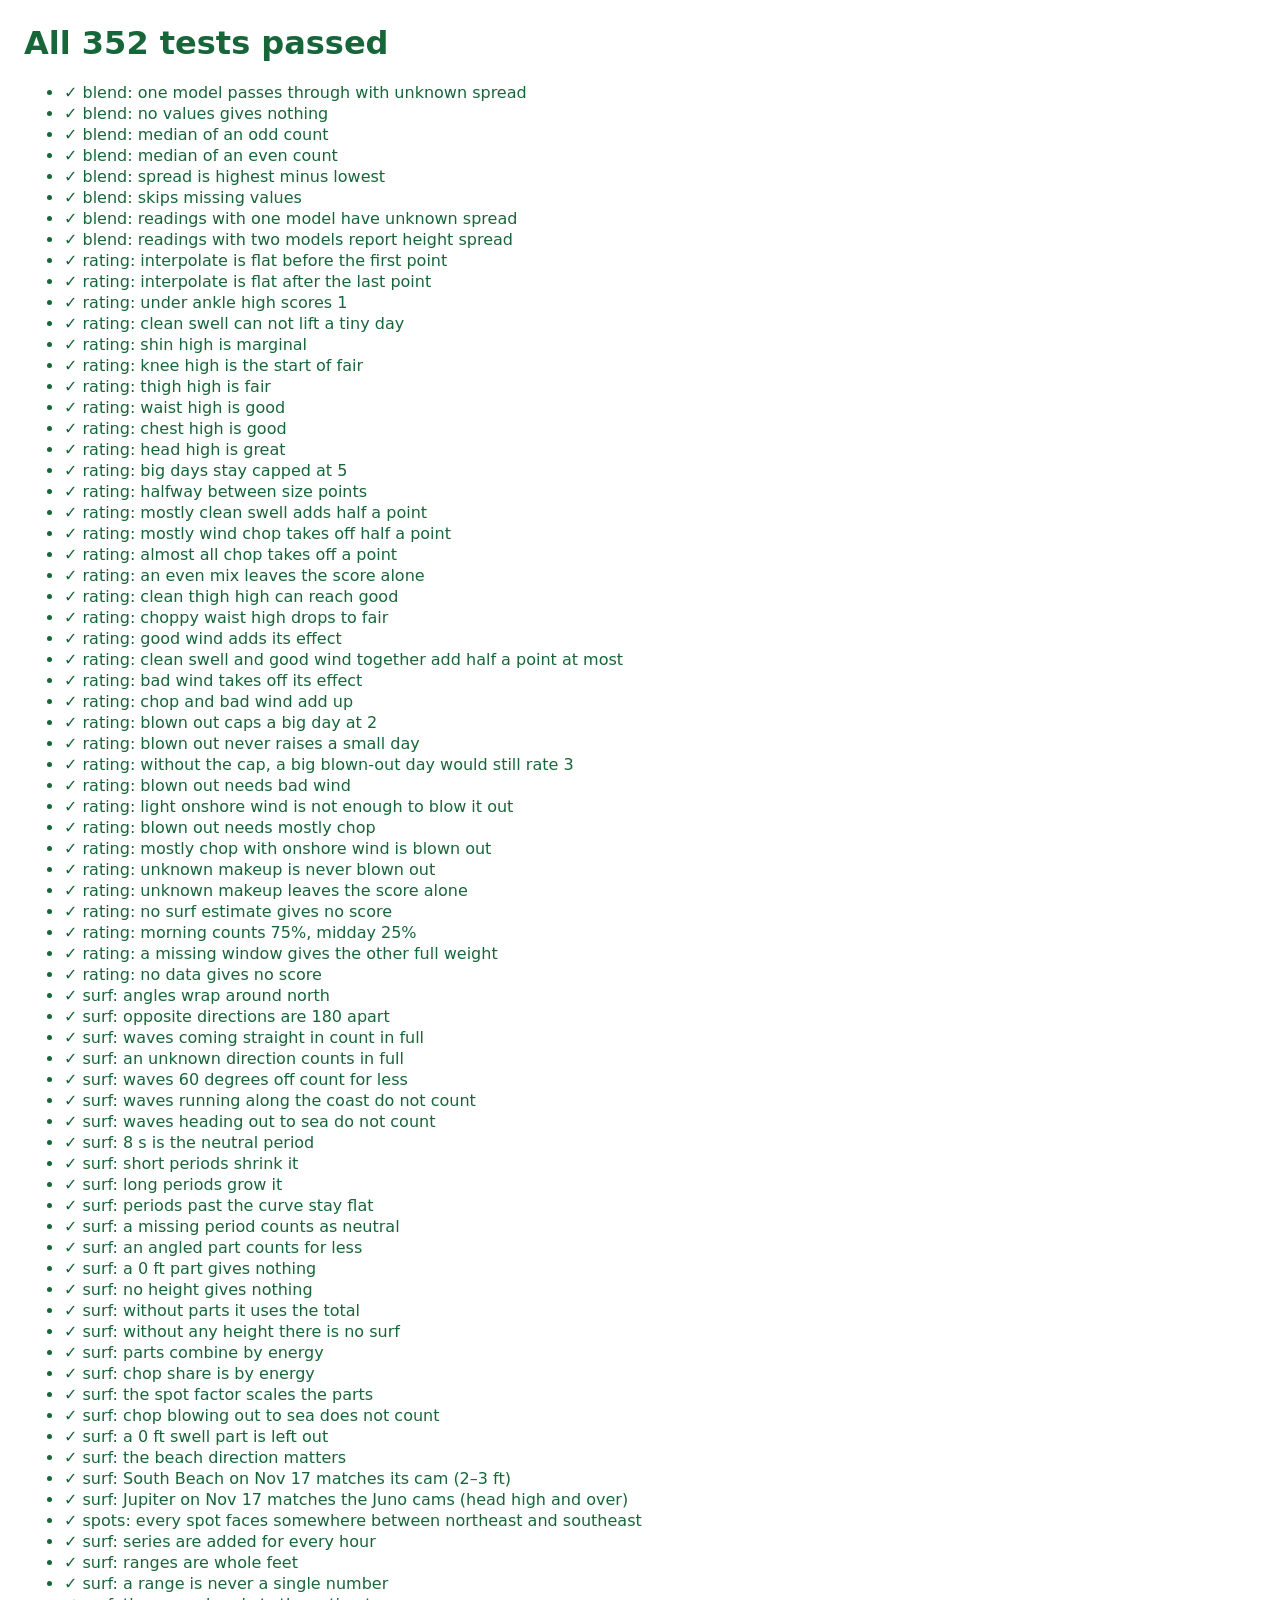
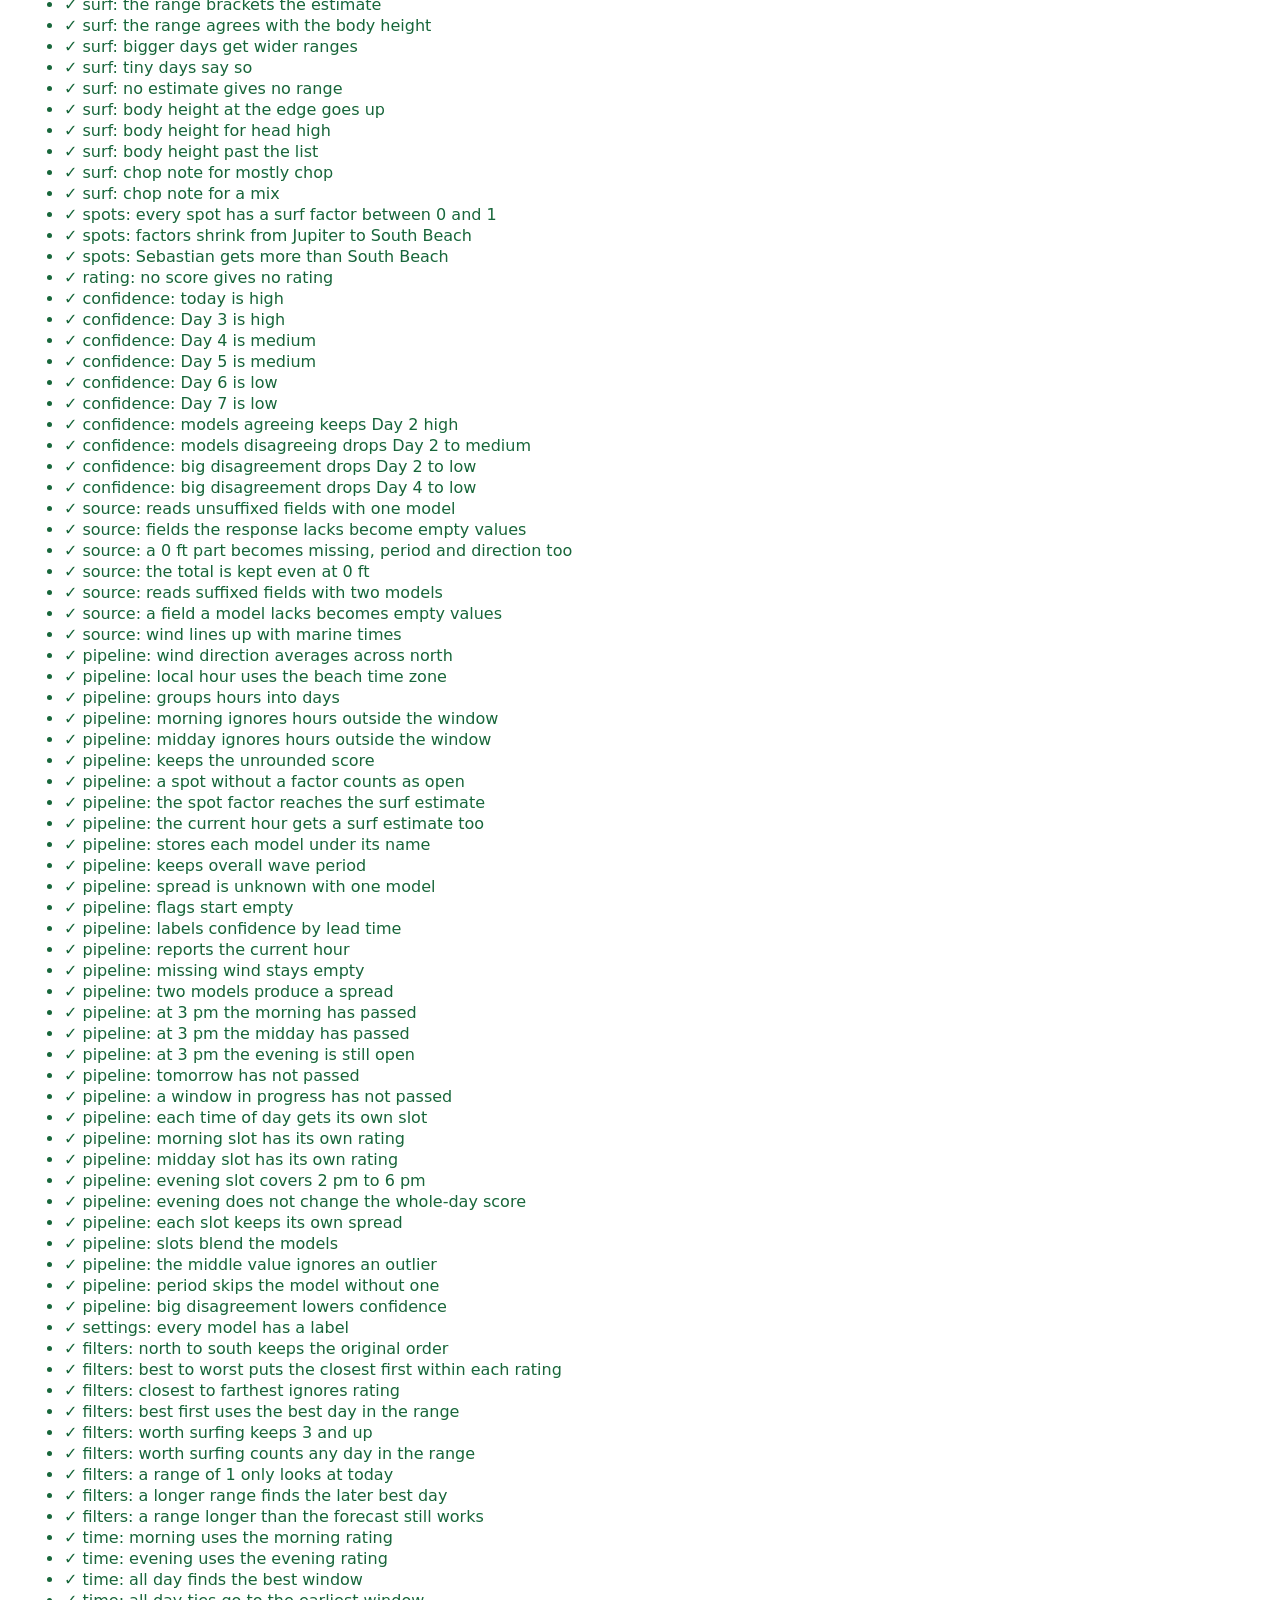
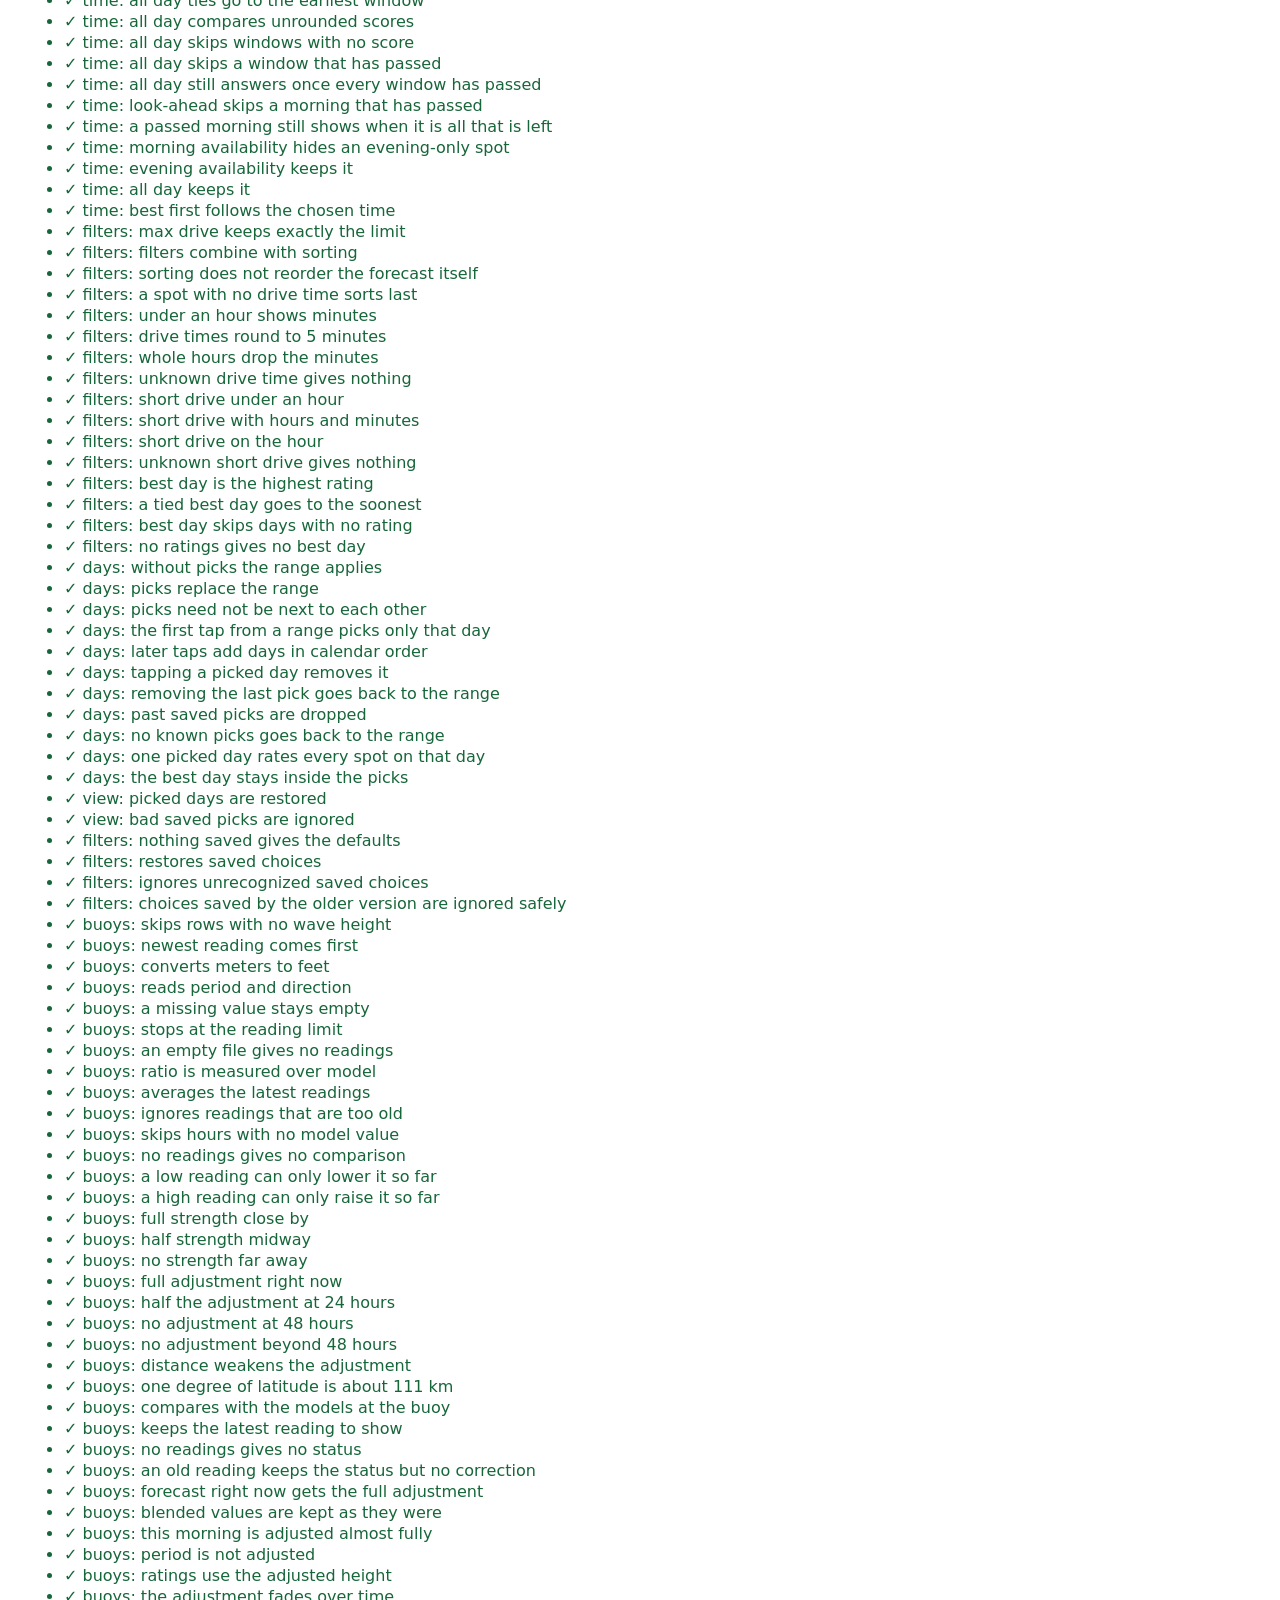
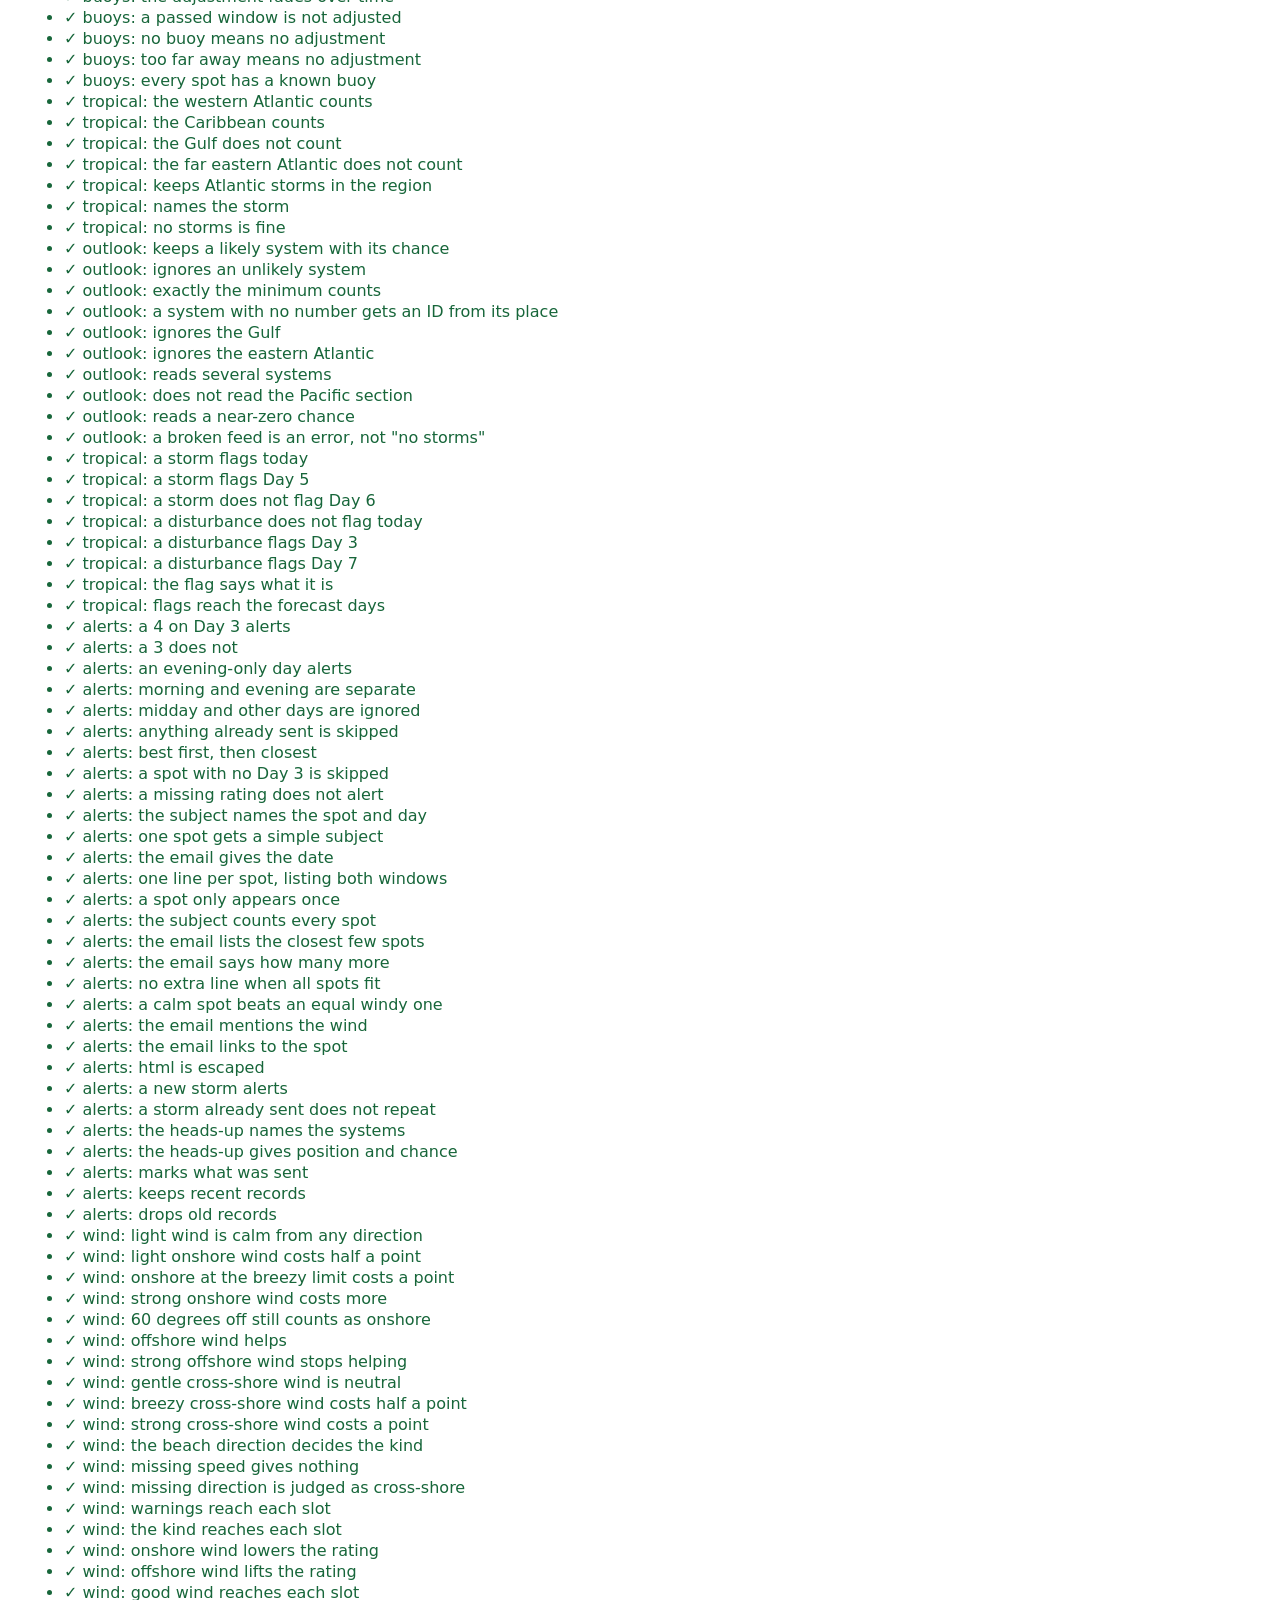
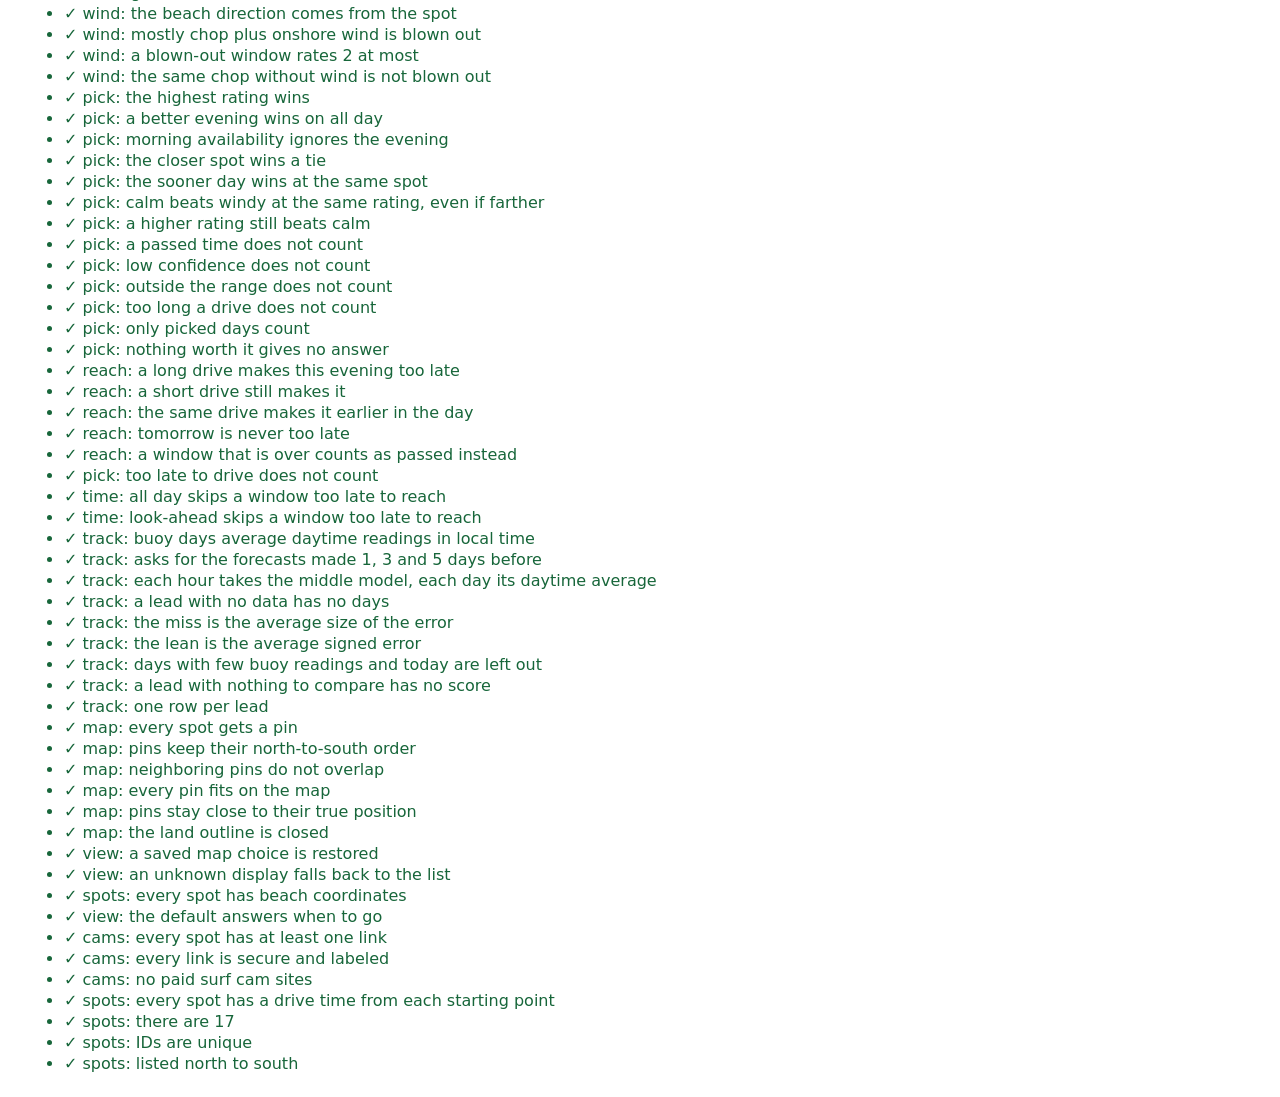
==== commit 794ccae6: "Use swell direction, judge wind per beach, and show a track record Swell direction and wave parts: t" ====
--- a/tests/tests.html
+++ b/tests/tests.html
@@ -16,7 +16,7 @@
 
     <script type="module">
       import { buoys } from '../buoys.js';
-      import { windWarning } from '../src/wind.js';
+      import { windInfo } from '../src/wind.js';
       import { landPath, layoutPins, MAP_HEIGHT, MAP_WIDTH } from '../src/map.js';
       import { settings } from '../settings.js';
       import { spots } from '../spots.js';
@@ -29,8 +29,9 @@
       import { averageDirection, buildBuoyStatus, buildSpotForecast, localHourKey } from '../src/pipeline.js';
       import { ALL_DAY, applyView, bestDay, bestDayInRange, bestDayInView, bestTimeToGo, daysInView, DEFAULT_VIEW, keepKnownDates, toggleDate, formatDrive, formatDriveShort, restoreView, slotForTime } from '../src/filters.js';
       import { interpolate, isBlownOut, scoreConditions, scoreDay, toRating } from '../src/rating.js';
-      import { bodyLabel, chopNote, surfHeightFt, surfRange, windChopShare } from '../src/surf.js';
+      import { addSurfSeries, angleBetween, bodyLabel, chopNote, directionFactor, partSurfFt, surfAt, surfRange } from '../src/surf.js';
       import { parseMarineLocation, parseWindLocation } from '../src/sources/open-meteo.js';
+      import { dailyAverages, forecastByDay, LEADS, previousRunFields, trackRecord } from '../src/track.js';
 
       const results = [];
       const close = (a, b) => a !== null && b !== null && Math.abs(a - b) < 1e-9;
@@ -46,7 +47,7 @@
         );
 
       const profile = settings.profiles.adrian;
-      const score = (surfHeightFt, windChopShare = null, blownOut = false) => scoreConditions({ surfHeightFt, windChopShare, blownOut }, profile);
+      const score = (surfHeightFt, windChopShare = null, windEffect = 0, blownOut = false) => scoreConditions({ surfHeightFt, windChopShare, windEffect, blownOut }, profile);
       const rules = settings.confidence;
 
       // --- Blend ---
@@ -61,7 +62,7 @@
 
       // --- Rating ---
       same('rating: interpolate is flat before the first point', interpolate(profile.chopCurve, 0), 0.5);
-      same('rating: interpolate is flat after the last point', interpolate(profile.chopCurve, 1), -1.5);
+      same('rating: interpolate is flat after the last point', interpolate(profile.chopCurve, 1), -1);
       same('rating: under ankle high scores 1', score(0.9), 1);
       same('rating: clean swell can not lift a tiny day', score(0.9, 0), 1);
       same('rating: shin high is marginal', toRating(score(1.2)), 2);
@@ -73,18 +74,23 @@
       same('rating: big days stay capped at 5', score(12, 0), 5);
       same('rating: halfway between size points', score(1.25), 2);
       same('rating: mostly clean swell adds half a point', score(2, 0.2), 3.5);
-      same('rating: mostly wind chop takes off a point', score(2, 0.7), 2);
-      same('rating: almost all chop takes off a point and a half', score(2, 0.9), 1.5);
+      same('rating: mostly wind chop takes off half a point', score(2, 0.7), 2.5);
+      same('rating: almost all chop takes off a point', score(2, 0.9), 2);
       same('rating: an even mix leaves the score alone', score(2, 0.5), 3);
       same('rating: clean thigh high can reach good', toRating(score(2.2, 0.2)), 4);
       same('rating: choppy waist high drops to fair', toRating(score(2.7, 0.7)), 3);
-      same('rating: blown out caps a big day at 2', score(7, 0.9, true), 2);
-      same('rating: blown out never raises a small day', score(1.2, 0.9, true), 1);
-      same('rating: without the cap, a big choppy day would still rate 4', toRating(score(7, 0.9)), 4);
-      same('rating: blown out needs a wind warning', isBlownOut(0.9, null, profile), false);
-      same('rating: blown out needs mostly chop', isBlownOut(0.5, 'Onshore wind, may be choppy', profile), false);
-      same('rating: mostly chop with a wind warning is blown out', isBlownOut(0.7, 'Onshore wind, may be choppy', profile), true);
-      same('rating: unknown makeup is never blown out', isBlownOut(null, 'Strong wind, may be rough', profile), false);
+      same('rating: good wind adds its effect', score(2, null, 0.5), 3.5);
+      same('rating: clean swell and good wind together add half a point at most', score(2, 0.2, 0.5), 3.5);
+      same('rating: bad wind takes off its effect', score(2, null, -1), 2);
+      same('rating: chop and bad wind add up', score(2, 0.9, -1), 1);
+      same('rating: blown out caps a big day at 2', score(7, 0.9, -1, true), 2);
+      same('rating: blown out never raises a small day', score(1.2, 0.9, -1, true), 1);
+      same('rating: without the cap, a big blown-out day would still rate 3', toRating(score(7, 0.9, -1)), 3);
+      same('rating: blown out needs bad wind', isBlownOut(0.9, 0, profile), false);
+      same('rating: light onshore wind is not enough to blow it out', isBlownOut(0.9, -0.5, profile), false);
+      same('rating: blown out needs mostly chop', isBlownOut(0.5, -1, profile), false);
+      same('rating: mostly chop with onshore wind is blown out', isBlownOut(0.7, -1, profile), true);
+      same('rating: unknown makeup is never blown out', isBlownOut(null, -1.5, profile), false);
       same('rating: unknown makeup leaves the score alone', score(2, null), 3);
       same('rating: no surf estimate gives no score', score(null, 0.2), null);
       same('rating: morning counts 75%, midday 25%', scoreDay({ morning: { surfHeightFt: 5 }, midday: { surfHeightFt: 1.5 } }, profile), 4);
@@ -93,18 +99,48 @@
 
       // --- Surf estimate ---
       const surfRules = settings.surf;
-      same('surf: 8 s is the neutral period', surfHeightFt({ waveHeightFt: 4, wavePeriodS: 8 }, 1, surfRules), 4);
-      same('surf: the spot factor scales it', surfHeightFt({ waveHeightFt: 4, wavePeriodS: 8 }, 0.5, surfRules), 2);
-      same('surf: short periods shrink it', surfHeightFt({ waveHeightFt: 4, wavePeriodS: 6 }, 1, surfRules), 3.2);
-      same('surf: long periods grow it', surfHeightFt({ waveHeightFt: 4, wavePeriodS: 12 }, 1, surfRules), 5.2);
-      same('surf: periods past the curve stay flat', surfHeightFt({ waveHeightFt: 4, wavePeriodS: 18 }, 1, surfRules), 5.2);
-      same('surf: a missing period counts as neutral', surfHeightFt({ waveHeightFt: 4, wavePeriodS: null }, 1, surfRules), 4);
-      same('surf: no offshore height gives no surf', surfHeightFt({ waveHeightFt: null, wavePeriodS: 8 }, 1, surfRules), null);
-      check('surf: 7 ft of short-period chop at South Beach is about 2.5 ft', Math.abs(surfHeightFt({ waveHeightFt: 7, wavePeriodS: 6 }, spots.find((spot) => spot.id === 'south-beach').surfFactor, surfRules) - 2.52) < 0.01);
-      same('surf: chop share is by energy', windChopShare(2, 6), 0.9);
-      same('surf: all swell has no chop', windChopShare(3, 0), 0);
-      same('surf: unknown parts give an unknown share', windChopShare(null, 2), null);
-      same('surf: a flat sea gives an unknown share', windChopShare(0, 0), null);
+      const open = { surfFactor: 1, facingDeg: 90 };
+      same('surf: angles wrap around north', angleBetween(350, 10), 20);
+      same('surf: opposite directions are 180 apart', angleBetween(90, 270), 180);
+      same('surf: waves coming straight in count in full', directionFactor(90, 90), 1);
+      same('surf: an unknown direction counts in full', directionFactor(null, 90), 1);
+      same('surf: waves 60 degrees off count for less', directionFactor(30, 90), Math.SQRT1_2);
+      same('surf: waves running along the coast do not count', directionFactor(0, 90), 0);
+      same('surf: waves heading out to sea do not count', directionFactor(270, 90), 0);
+      same('surf: 8 s is the neutral period', partSurfFt(4, 8, 90, 90, surfRules), 4);
+      same('surf: short periods shrink it', partSurfFt(4, 6, 90, 90, surfRules), 3.2);
+      same('surf: long periods grow it', partSurfFt(4, 12, 90, 90, surfRules), 5.2);
+      same('surf: periods past the curve stay flat', partSurfFt(4, 18, 90, 90, surfRules), 5.2);
+      same('surf: a missing period counts as neutral', partSurfFt(4, null, 90, 90, surfRules), 4);
+      same('surf: an angled part counts for less', partSurfFt(4, 8, 30, 90, surfRules), 4 * Math.SQRT1_2);
+      same('surf: a 0 ft part gives nothing', partSurfFt(0, 8, 90, 90, surfRules), null);
+      same('surf: no height gives nothing', partSurfFt(null, 8, 90, 90, surfRules), null);
+      same('surf: without parts it uses the total', surfAt({ waveHeightFt: 4, wavePeriodS: 8 }, { surfFactor: 0.5, facingDeg: 90 }, surfRules), { surfHeightFt: 2, windChopShare: null });
+      same('surf: without any height there is no surf', surfAt({}, open, surfRules), { surfHeightFt: null, windChopShare: null });
+      const mixed = { waveHeightFt: 6.3, windWaveHeightFt: 6, windWavePeriodS: 8, windWaveDirectionDeg: 90, swellHeightFt: 2, swellPeriodS: 8, swellDirectionDeg: 90 };
+      same('surf: parts combine by energy', surfAt(mixed, open, surfRules).surfHeightFt, Math.sqrt(40));
+      same('surf: chop share is by energy', surfAt(mixed, open, surfRules).windChopShare, 0.9);
+      same('surf: the spot factor scales the parts', surfAt(mixed, { surfFactor: 0.5, facingDeg: 90 }, surfRules).surfHeightFt, Math.sqrt(40) / 2);
+      same('surf: chop blowing out to sea does not count', surfAt({ ...mixed, windWaveDirectionDeg: 270 }, open, surfRules), { surfHeightFt: 2, windChopShare: 0 });
+      same('surf: a 0 ft swell part is left out', surfAt({ ...mixed, swellHeightFt: 0 }, open, surfRules), { surfHeightFt: 6, windChopShare: 1 });
+      same('surf: the beach direction matters', surfAt({ waveHeightFt: 4, wavePeriodS: 8, waveDirectionDeg: 30 }, { surfFactor: 1, facingDeg: 30 }, surfRules).surfHeightFt, 4);
+      // Real 10 am readings from Nov 17, 2026, when the cams showed South Beach about 2–3 ft and
+      // the Juno Beach Pier (near Jupiter) head high and over. The middle model should agree.
+      const middleSurf = (readings, id) => readings.map((reading) => surfAt(reading, spots.find((spot) => spot.id === id), surfRules).surfHeightFt).sort((x, y) => x - y)[1];
+      const southBeachNov17 = middleSurf([
+        { windWaveHeightFt: 3.346, windWavePeriodS: 4.55, windWaveDirectionDeg: 100, swellHeightFt: 3.346, swellPeriodS: 5.7, swellDirectionDeg: 75, secondarySwellHeightFt: 1.706, secondarySwellPeriodS: 6.45, secondarySwellDirectionDeg: 53 },
+        { windWaveHeightFt: 7.48, windWavePeriodS: 7.3, windWaveDirectionDeg: 53, swellHeightFt: 0, swellPeriodS: 0, swellDirectionDeg: 0 },
+        { waveHeightFt: 9.121, wavePeriodS: 6.55, waveDirectionDeg: 66 },
+      ], 'south-beach');
+      const jupiterNov17 = middleSurf([
+        { windWaveHeightFt: 7.415, windWavePeriodS: 5.55, windWaveDirectionDeg: 75, swellHeightFt: 2.953, swellPeriodS: 6.75, swellDirectionDeg: 15, secondarySwellHeightFt: 1.969, secondarySwellPeriodS: 6.95, secondarySwellDirectionDeg: 27 },
+        { windWaveHeightFt: 8.596, windWavePeriodS: 7.3, windWaveDirectionDeg: 61 },
+        { waveHeightFt: 10.039, wavePeriodS: 6.7, waveDirectionDeg: 72 },
+      ], 'jupiter-inlet');
+      check('surf: South Beach on Nov 17 matches its cam (2–3 ft)', southBeachNov17 >= 2 && southBeachNov17 < 3.5, `got ${southBeachNov17}`);
+      check('surf: Jupiter on Nov 17 matches the Juno cams (head high and over)', jupiterNov17 >= 5 && jupiterNov17 < 7, `got ${jupiterNov17}`);
+      check('spots: every spot faces somewhere between northeast and southeast', spots.every((spot) => spot.facingDeg >= 45 && spot.facingDeg <= 135));
+      same('surf: series are added for every hour', addSurfSeries({ m: { waveHeightFt: [4, null], wavePeriodS: [8, 8] } }, open, surfRules).m.surfHeightFt, [4, null]);
       same('surf: ranges are whole feet', surfRange(2.5), '2–3 ft');
       same('surf: a range is never a single number', surfRange(1.1), '1–2 ft');
       same('surf: the range brackets the estimate', surfRange(1.9), '1–2 ft');
@@ -137,9 +173,14 @@
       same('confidence: big disagreement drops Day 4 to low', label(4, 2.5), LOW);
 
       // --- Open-Meteo format ---
-      const singleModel = { hourly: { time: ['t0'], wave_height: [3], swell_wave_period: [8], wave_period: [6] } };
-      same('source: reads unsuffixed fields with one model', parseMarineLocation(singleModel, ['a']).models.a, { waveHeightFt: [3], wavePeriodS: [6], swellHeightFt: [null], swellPeriodS: [8], windWaveHeightFt: [null], windWavePeriodS: [null] });
+      const singleModel = { hourly: { time: ['t0'], wave_height: [3], swell_wave_height: [2], swell_wave_period: [8], wave_period: [6] } };
+      const oneModel = parseMarineLocation(singleModel, ['a']).models.a;
+      same('source: reads unsuffixed fields with one model', [oneModel.waveHeightFt, oneModel.wavePeriodS, oneModel.swellPeriodS], [[3], [6], [8]]);
+      same('source: fields the response lacks become empty values', [oneModel.windWaveHeightFt, oneModel.waveDirectionDeg, oneModel.tertiarySwellPeriodS], [[null], [null], [null]]);
       const twoModels = { hourly: { time: ['t0'], wave_height_a: [3], swell_wave_period_a: [8], wave_period_a: [6], wave_height_b: [4], wave_period_b: [7] } };
+      const zeroPart = parseMarineLocation({ hourly: { time: ['t0', 't1'], swell_wave_height: [0, 2], swell_wave_period: [0, 9], swell_wave_direction: [0, 60] } }, ['a']).models.a;
+      same('source: a 0 ft part becomes missing, period and direction too', [zeroPart.swellHeightFt, zeroPart.swellPeriodS, zeroPart.swellDirectionDeg], [[null, 2], [null, 9], [null, 60]]);
+      same('source: the total is kept even at 0 ft', parseMarineLocation({ hourly: { time: ['t0'], wave_height: [0] } }, ['a']).models.a.waveHeightFt, [0]);
       same('source: reads suffixed fields with two models', parseMarineLocation(twoModels, ['a', 'b']).models.b.waveHeightFt, [4]);
       same('source: a field a model lacks becomes empty values', parseMarineLocation(twoModels, ['a', 'b']).models.b.swellPeriodS, [null]);
       same(
@@ -474,18 +515,30 @@
       same('alerts: drops old records', Object.keys(pruneSent({ old: '2026-09-01T00:00:00Z' }, alertNow)), []);
 
       // --- Wind warning ---
-      const windRules = settings.windWarning;
-      same('wind: light onshore wind is fine', windWarning({ speedMph: 8, directionDeg: 90 }, windRules), null);
-      same('wind: onshore at the limit warns', windWarning({ speedMph: 12, directionDeg: 90 }, windRules), 'Onshore wind, may be choppy');
-      same('wind: the edge of onshore counts', windWarning({ speedMph: 15, directionDeg: 30 }, windRules), 'Onshore wind, may be choppy');
-      same('wind: moderate offshore wind is fine', windWarning({ speedMph: 15, directionDeg: 270 }, windRules), null);
-      same('wind: strong wind warns from any direction', windWarning({ speedMph: 22, directionDeg: 270 }, windRules), 'Strong wind, may be rough');
-      same('wind: missing speed gives no warning', windWarning({ speedMph: null, directionDeg: 90 }, windRules), null);
-      same('wind: missing direction only warns if strong', windWarning({ speedMph: 15, directionDeg: null }, windRules), null);
+      const windRules = settings.wind;
+      const feel = (speedMph, directionDeg, facingDeg = 90) => windInfo({ speedMph, directionDeg }, facingDeg, windRules);
+      same('wind: light wind is calm from any direction', [feel(4, 90).kind, feel(4, 90).effect], ['light', 0.5]);
+      same('wind: light onshore wind costs half a point', [feel(8, 90).kind, feel(8, 90).effect, feel(8, 90).warning], ['onshore', -0.5, 'Light onshore wind, a bit bumpy']);
+      same('wind: onshore at the breezy limit costs a point', [feel(12, 90).effect, feel(12, 90).warning], [-1, 'Onshore wind, may be choppy']);
+      same('wind: strong onshore wind costs more', feel(22, 90).effect, -1.5);
+      same('wind: 60 degrees off still counts as onshore', feel(15, 30).kind, 'onshore');
+      same('wind: offshore wind helps', [feel(15, 270).kind, feel(15, 270).effect, feel(15, 270).good], ['offshore', 0.5, 'Offshore wind, clean faces']);
+      same('wind: strong offshore wind stops helping', [feel(25, 270).effect, feel(25, 270).warning], [0, 'Strong offshore wind, hard to paddle']);
+      same('wind: gentle cross-shore wind is neutral', [feel(8, 0).kind, feel(8, 0).effect, feel(8, 0).warning], ['cross-shore', 0, null]);
+      same('wind: breezy cross-shore wind costs half a point', feel(15, 0).effect, -0.5);
+      same('wind: strong cross-shore wind costs a point', [feel(22, 0).effect, feel(22, 0).warning], [-1, 'Strong wind, may be rough']);
+      same('wind: the beach direction decides the kind', [feel(15, 60, 60).kind, feel(15, 60, 150).kind], ['onshore', 'cross-shore']);
+      same('wind: missing speed gives nothing', feel(null, 90), null);
+      same('wind: missing direction is judged as cross-shore', feel(15, null).kind, 'cross-shore');
       const windyData = { ...data, wind: { speedMph: times.map(() => 15), directionDeg: times.map(() => 90) } };
       const windyForecast = buildSpotForecast({ id: 'test' }, windyData, settings, '2026-11-06T07:00');
       same('wind: warnings reach each slot', windyForecast.days[0].slots.morning.windWarning, 'Onshore wind, may be choppy');
-      same('wind: the warning does not change the rating', windyForecast.days[0].slots.morning.score, firstDay.slots.morning.score);
+      same('wind: the kind reaches each slot', windyForecast.days[0].slots.morning.windKind, 'onshore');
+      same('wind: onshore wind lowers the rating', windyForecast.days[0].slots.morning.score, firstDay.slots.morning.score - 1);
+      const offshoreForecast = buildSpotForecast({ id: 'test' }, { ...data, wind: { speedMph: times.map(() => 10), directionDeg: times.map(() => 270) } }, settings, '2026-11-06T07:00');
+      same('wind: offshore wind lifts the rating', offshoreForecast.days[0].slots.morning.score, firstDay.slots.morning.score + 0.5);
+      same('wind: good wind reaches each slot', offshoreForecast.days[0].slots.morning.windGood, 'Offshore wind, clean faces');
+      same('wind: the beach direction comes from the spot', buildSpotForecast({ id: 'test', facingDeg: 270 }, windyData, settings, '2026-11-06T07:00').days[0].slots.morning.windKind, 'offshore');
       const choppyModels = { only: { ...data.models.only, swellHeightFt: times.map(() => 1), windWaveHeightFt: times.map(() => 6) } };
       const blownDay = buildSpotForecast({ id: 'test' }, { ...windyData, models: choppyModels }, settings, '2026-11-06T07:00').days[0];
       same('wind: mostly chop plus onshore wind is blown out', blownDay.slots.morning.final.blownOut, true);
@@ -528,6 +581,39 @@
       const lateDay = fakeDay(0, 1, 1, 5); lateDay.slots.evening.tooLate = true;
       same('time: all day skips a window too late to reach', slotForTime(lateDay, ALL_DAY).name, 'morning');
       same('time: look-ahead skips a window too late to reach', bestDay([lateDay, fakeDay(1, 1, 1, 3)], 'evening').day.dayIndex, 1);
+      // --- Track record ---
+      // 11:00 and 16:00 UTC are 6 am and 11 am in Miami in November; 02:00 UTC is 9 pm the night before.
+      const daily = dailyAverages([
+        { time: '2026-11-18T16:00:00Z', waveHeightFt: 4 },
+        { time: '2026-11-18T11:00:00Z', waveHeightFt: 2 },
+        { time: '2026-11-18T02:00:00Z', waveHeightFt: 99 },
+        { time: '2026-11-17T15:00:00Z', waveHeightFt: null },
+      ], 'America/New_York');
+      same('track: buoy days average daytime readings in local time', daily, { '2026-11-18': { ft: 3, count: 2 } });
+      same('track: asks for the forecasts made 1, 3 and 5 days before', previousRunFields(), ['wave_height_previous_day1', 'wave_height_previous_day3', 'wave_height_previous_day5']);
+      const previousHourly = {
+        time: ['2026-11-18T05:00', '2026-11-18T06:00', '2026-11-18T07:00'],
+        wave_height_previous_day1_a: [99, 2, 4], wave_height_previous_day1_b: [99, 3, 5], wave_height_previous_day1_c: [99, 10, null],
+        wave_height_previous_day3_a: [null, null, null],
+      };
+      const byDay = forecastByDay(previousHourly, ['a', 'b', 'c']);
+      same('track: each hour takes the middle model, each day its daytime average', byDay[1], { '2026-11-18': 3.75 });
+      same('track: a lead with no data has no days', byDay[3], {});
+      const pair = (forecast, measured) => ({ forecast: { 1: forecast, 3: {}, 5: {} }, measured });
+      const record = trackRecord([
+        pair({ '2026-11-17': 5, '2026-11-18': 2, '2026-11-19': 9, '2026-11-20': 9 }, {
+          '2026-11-17': { ft: 4, count: 20 },
+          '2026-11-18': { ft: 3, count: 20 },
+          '2026-11-19': { ft: 3, count: 2 },
+          '2026-11-20': { ft: 3, count: 20 },
+        }),
+      ], '2026-11-20');
+      same('track: the miss is the average size of the error', record[0].missFt, 1);
+      same('track: the lean is the average signed error', record[0].biasFt, 0);
+      same('track: days with few buoy readings and today are left out', record[0].days, 2);
+      same('track: a lead with nothing to compare has no score', record[1], { lead: 3, missFt: null, biasFt: null, days: 0 });
+      same('track: one row per lead', record.map((row) => row.lead), LEADS);
+
       // --- Map ---
       const pins = layoutPins(spots);
       same('map: every spot gets a pin', pins.length, spots.length);
